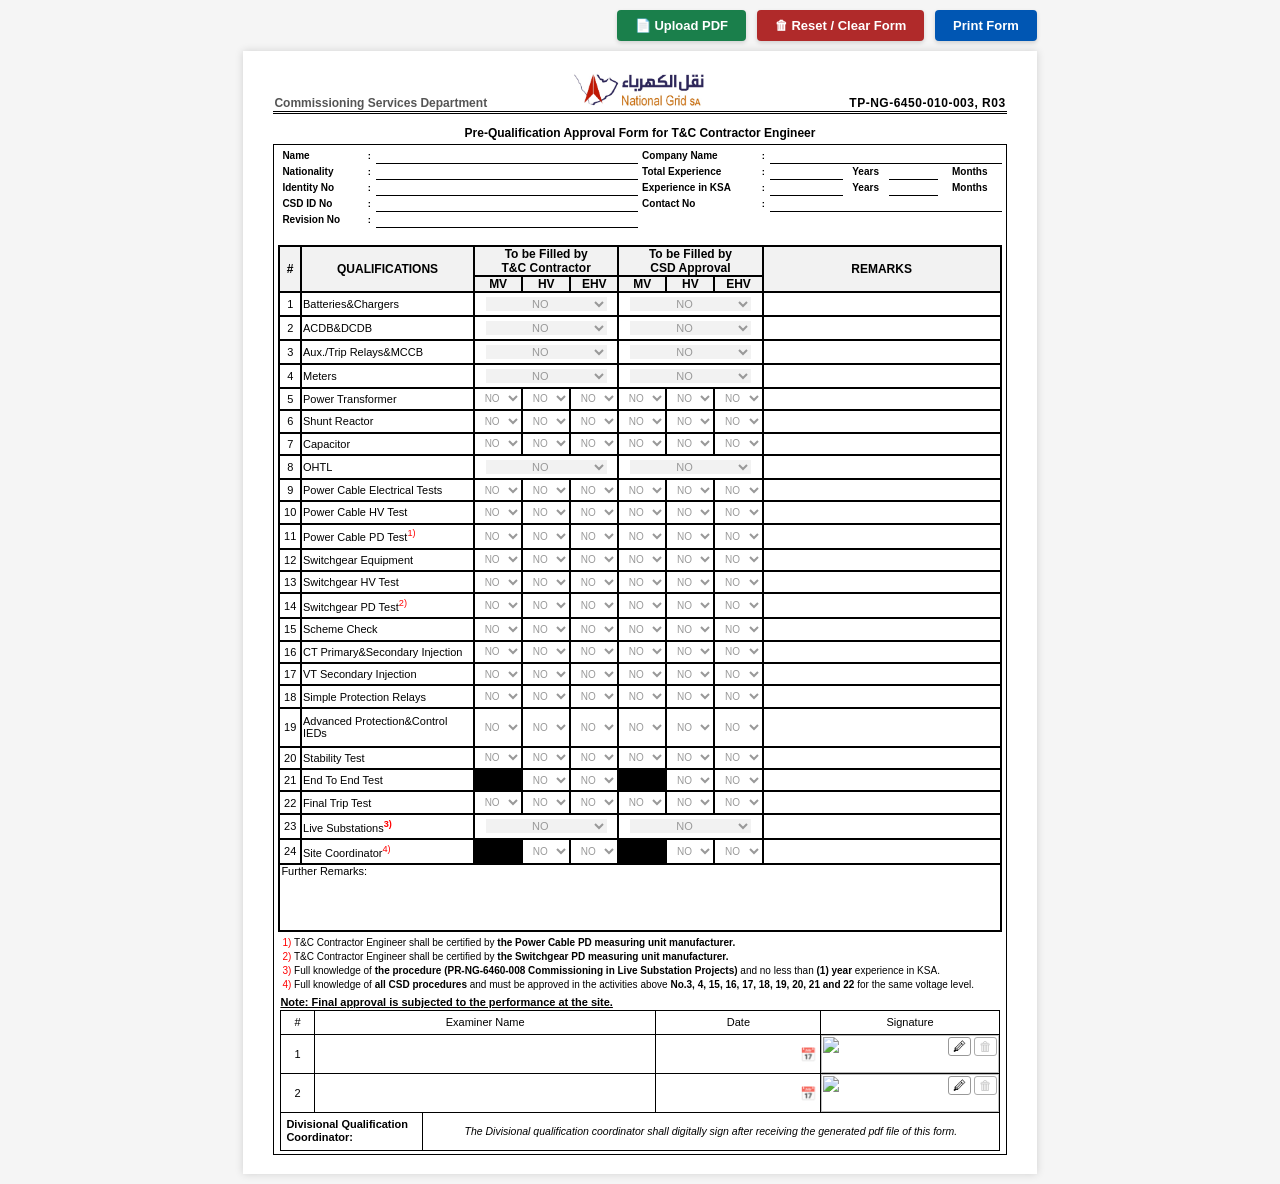
==== index.html @ 87b9c8a1 "Add files via upload" ====
<!DOCTYPE html>
<html lang="en">

<head>
    <meta charset="utf-8">
    <meta content="width=device-width, initial-scale=1.0, maximum-scale=5.0, user-scalable=yes" name="viewport">
    <title>Pre-Qualification Approval Form</title>
    <style>
        * {
            box-sizing: border-box;
            margin: 0;
            padding: 0;
        }

        @page {
            size: A4 portrait;
            margin: 0;
        }

        body {
            font-family: Arial, sans-serif;
            font-size: 10px;
            color: #000;
            background-color: #f5f5f5;
        }

        .page-container {
            width: 210mm;
            height: 297mm;
            padding: 5mm 8mm;
            margin: 10px auto;
            background: #fff;
            box-shadow: 0 0 8px rgba(0, 0, 0, 0.15);
            display: flex;
            flex-direction: column;
            overflow: hidden;
        }

        .top-header-table {
            width: 100%;
            border-collapse: collapse;
            border: 1px solid #000;
            margin-bottom: 3px;
            flex-shrink: 0;
        }

        .top-header-table td {
            border: 1px solid #000;
            padding: 2px 3px;
            vertical-align: middle;
        }

        .page-border-wrapper {
            width: 100%;
            flex: 1 1 0;
            border: 1px solid #000;
            padding: 3px 4px;
            display: flex;
            flex-direction: column;
            gap: 3px;
            overflow: hidden;
        }

        .action-bar {
            max-width: 210mm;
            margin: 10px auto 0 auto;
            text-align: right;
        }

        .print-btn {
            background-color: #0056b3;
            color: #fff;
            border: none;
            padding: 8px 18px;
            font-size: 13px;
            font-weight: bold;
            border-radius: 4px;
            cursor: pointer;
            box-shadow: 0 2px 4px rgba(0, 0, 0, 0.15);
        }

        .print-btn:hover {
            background-color: #004085;
        }

        .print-btn:disabled {
            background-color: #7a94ab;
            cursor: not-allowed;
        }

        .logo-box {
            width: 25%;
            text-align: center;
            font-weight: bold;
            font-size: 11px;
            color: #555;
        }

        .title-box {
            width: 50%;
            text-align: center;
            font-size: 13px;
            font-weight: bold;
            text-transform: uppercase;
            letter-spacing: 0.5px;
        }

        .control-box {
            width: 25%;
            font-size: 8px;
            padding: 0 !important;
        }

        .control-box table {
            width: 100%;
            border-collapse: collapse;
        }

        .control-box td {
            border: none;
            border-bottom: 1px solid #000;
            padding: 2px 4px;
        }

        .control-box tr:last-child td {
            border-bottom: none;
        }

        .doc-info {
            width: 100%;
            border-collapse: collapse;
            flex-shrink: 0;
        }

        .doc-info td {
            border: 1px solid #000;
            padding: 1px 4px;
            height: 16px;
            font-size: 9.5px;
        }

        .bg-gray {
            background-color: #f2f2f2;
            font-weight: bold;
        }

        .qual-table {
            width: 100%;
            border-collapse: collapse;
            flex: 1 1 auto;
            table-layout: fixed;
        }

        .qual-table th,
        .qual-table td {
            border: 1px solid #000;
            padding: 0px 1px;
            text-align: center;
            vertical-align: middle;
            font-size: 11px;
        }

        .qual-table th {
            background-color: #f2f2f2;
            font-weight: bold;
            font-size: 8.5px;
        }

        .text-left {
            text-align: left !important;
        }

        .remarks-section {
            font-size: 8.5px;
            line-height: 1.2;
            margin-top: 0;
            padding: 0 2px;
            flex-shrink: 0;
        }

        .remarks-title {
            margin-bottom: 1px;
        }

        .remarks-section ol {
            padding-left: 14px;
        }

        .footer-table {
            width: 100%;
            border-collapse: collapse;
        }

        .footer-table td {
            border: 1px solid #000;
            padding: 3px;
            height: 22px;
            text-align: center;
        }

        /* Form controls */
        .cell-select,
        .cell-input,
        .cell-textarea {
            width: 100%;
            border: none;
            outline: none;
            margin: 0;
            padding: 0 2px;
            font-size: 11px;
            font-family: Arial, Helvetica, sans-serif;
            background: transparent;
            box-sizing: border-box;
            display: block;
        }

        .cell-select {
            cursor: pointer;
            text-align: center;
        }

        .cell-textarea {
            resize: none;
            overflow: auto;
        }

        /* Auto-resizing fields (Engineer Name / Company Name): grow to fit
           2+ lines of content instead of clipping or scrolling */
        .auto-resize-field {
            resize: none;
            overflow: hidden;
            white-space: pre-wrap;
            word-wrap: break-word;
            line-height: 1.3;
            min-height: 14px;
            vertical-align: middle;
        }

        .no-print {}

        /* Upload mode styles */
        .upload-mode-locked {
            pointer-events: none !important;
            cursor: not-allowed !important;
            user-select: none !important;
            opacity: 0.8;
        }

        .qual-blank-highlight {
            background-color: #ffe0e0 !important;
            border: 1px solid #e00 !important;
            outline: 2px solid #e00 !important;
        }

        .remarks-blank-highlight {
            background-color: #fff6db !important;
            border: 1px solid #d6a000 !important;
            outline: 1px solid #d6a000 !important;
        }

        .flattened-cell-value {
            display: block;
            width: 100%;
            text-align: center;
            font-size: 11px;
            font-family: Arial, Helvetica, sans-serif;
            user-select: none;
        }

        /* Upload button styling */
        .upload-btn {
            background-color: #1a7f4b;
            color: #fff;
            border: none;
            padding: 8px 18px;
            font-size: 13px;
            font-weight: bold;
            border-radius: 4px;
            cursor: pointer;
            box-shadow: 0 2px 4px rgba(0, 0, 0, 0.15);
            margin-right: 8px;
        }

        .upload-btn:hover {
            background-color: #155f39;
        }

        /* Reset button styling */
        .reset-btn {
            background-color: #b02a2a;
            color: #fff;
            border: none;
            padding: 8px 18px;
            font-size: 13px;
            font-weight: bold;
            border-radius: 4px;
            cursor: pointer;
            box-shadow: 0 2px 4px rgba(0, 0, 0, 0.15);
            margin-right: 8px;
        }

        .reset-btn:hover {
            background-color: #8a2020;
        }

        /* Modal overlay */
        #upload-modal {
            display: none;
            position: fixed;
            top: 0;
            left: 0;
            right: 0;
            bottom: 0;
            background: rgba(0, 0, 0, 0.5);
            z-index: 9999;
            align-items: center;
            justify-content: center;
        }

        #upload-modal.active {
            display: flex;
        }

        #upload-modal-box {
            background: #fff;
            border-radius: 8px;
            padding: 28px 32px;
            min-width: 340px;
            max-width: 480px;
            box-shadow: 0 4px 24px rgba(0, 0, 0, 0.22);
            font-family: Arial, sans-serif;
        }

        #upload-modal-box h3 {
            margin: 0 0 14px 0;
            font-size: 16px;
            color: #222;
        }

        #upload-modal-box p {
            font-size: 13px;
            color: #555;
            margin: 0 0 18px 0;
        }

        #upload-modal-box .modal-btns {
            display: flex;
            gap: 10px;
            justify-content: flex-end;
            margin-top: 10px;
        }

        #upload-modal-box .modal-btn-cancel {
            background: #e0e0e0;
            color: #333;
            border: none;
            padding: 7px 18px;
            border-radius: 4px;
            cursor: pointer;
            font-size: 13px;
        }

        #upload-modal-box .modal-btn-ok {
            background: #1a7f4b;
            color: #fff;
            border: none;
            padding: 7px 18px;
            border-radius: 4px;
            cursor: pointer;
            font-size: 13px;
            font-weight: bold;
        }

        #upload-modal-box .modal-msg {
            color: #c00;
            font-size: 12px;
            margin-top: 8px;
            display: none;
        }

        @media print {
            .no-print {
                display: none !important;
            }

            body {
                background-color: #fff;
                -webkit-print-color-adjust: exact;
                print-color-adjust: exact;
            }

            .action-bar {
                display: none;
            }

            .page-container {
                margin: 0;
                box-shadow: none;
                width: 210mm;
                height: 297mm;
                padding: 5mm 8mm;
                transform: none !important;
            }

            .page-scale-wrapper {
                width: auto !important;
                height: auto !important;
                overflow: visible !important;
                margin: 0 !important;
            }

            select,
            input,
            textarea {
                -webkit-appearance: none;
                border: none;
                background: transparent;
            }

            /* Flatten: remove highlight on print */
            .qual-blank-highlight {
                background-color: transparent !important;
                border: none !important;
                outline: none !important;
            }

            .remarks-blank-highlight {
                background-color: transparent !important;
                border: none !important;
                outline: none !important;
            }
        }
    </style>
    <style>
        /* Date picker styling */
        .date-cell {
            position: relative;
            display: flex;
            align-items: center;
            gap: 2px;
        }

        .date-display {
            flex: 1;
            border: none;
            outline: none;
            font-size: 11px;
            font-family: Arial, Helvetica, sans-serif;
            text-align: center;
            cursor: default;
            background: transparent;
        }

        .date-cal-btn {
            background: none;
            border: none;
            cursor: pointer;
            font-size: 13px;
            padding: 0 2px;
            line-height: 1;
            color: #333;
        }

        .date-cal-btn:hover {
            color: #0056b3;
        }

        .date-hidden-picker {
            position: absolute;
            top: 0;
            left: 0;
            width: 0;
            height: 0;
            opacity: 0;
            pointer-events: none;
        }

        /* iOS/Safari fallback state: when showPicker() isn't supported, the
           hidden picker is temporarily made interactive/visible-ish so the
           native iOS date wheel can be triggered by a direct tap/focus. */
        .date-hidden-picker.ios-fallback-active {
            width: 100%;
            height: 100%;
            opacity: 0.01;
            pointer-events: auto;
        }

        @media print {
            .date-cal-btn {
                display: none !important;
            }
        }
    </style>
    <style>
        /* ====== Mobile / small-screen adaptation ====== */
        .page-scale-wrapper {
            width: 100%;
            overflow: hidden;
        }

        @media (max-width: 820px) {
            body {
                background-color: #e9e9e9;
            }

            .action-bar {
                display: flex;
                flex-direction: column;
                align-items: center;
                gap: 8px;
                max-width: 100%;
                margin: 0 auto;
                padding: 10px;
                text-align: center;
                position: sticky;
                top: 0;
                background: #f5f5f5;
                z-index: 500;
                box-shadow: 0 2px 6px rgba(0, 0, 0, 0.1);
            }

            .action-bar button {
                width: 100%;
                max-width: 320px;
                margin-right: 0 !important;
                padding: 12px 16px;
                font-size: 15px;
                min-height: 44px;
            }

            .page-scale-wrapper {
                margin: 8px auto 20px auto;
            }

            .page-container {
                margin: 0;
                transform-origin: top left;
                box-shadow: 0 0 10px rgba(0, 0, 0, 0.25);
            }

            #upload-modal-box {
                min-width: 0;
                width: 92vw;
                max-width: 420px;
                padding: 20px 18px;
                max-height: 85vh;
                overflow-y: auto;
            }

            #upload-modal-box .modal-btns button {
                padding: 10px 16px;
                font-size: 14px;
                min-height: 42px;
            }

            #pdf-file-input {
                width: 100%;
            }
        }

        @media (max-width: 480px) {
            .action-bar button {
                font-size: 14px;
                padding: 11px 14px;
            }
        }
    </style>
</head>

<body>
    <div id="upload-modal">
        <div id="upload-modal-box">
            <h3>Upload Pre-Qualification Form</h3>
            <p>Please select the <strong>prequalform.pdf</strong> file to upload. Only the first page will be processed.</p><input accept="application/pdf" id="pdf-file-input" style="font-size:13px;margin-bottom:4px;" type="file">
            <div class="modal-msg" id="upload-modal-msg"><br></div>
            <div class="modal-btns"><button class="modal-btn-cancel" onclick="closeUploadModal()">Cancel</button> <button class="modal-btn-ok" onclick="processUploadedPDF()">Upload</button></div>
        </div>
    </div>
    
    <div class="action-bar"><button class="upload-btn no-print" onclick="openUploadModal()">📄 Upload PDF</button> <button class="reset-btn no-print" onclick="resetFormClick()" type="button">🗑 Reset / Clear Form</button> <button class="print-btn no-print" id="print-form-btn" onclick="validateAndPrint()">Print Form</button></div>
    
    <div class="page-scale-wrapper">
    <div class="page-container">
        <table class="top-header-table" style="border-collapse: collapse; border: rgb(0, 0, 0); width: 100%; padding: 1px;">
            <tbody>
                <tr>
                    <td class="logo-box" style="width: 37.4652%; text-align: left; vertical-align: bottom; border: rgb(0, 0, 0); padding: 1px;"><span style="font-size: 12px;">Commissioning Services Department</span></td>
                    <td class="title-box" style="width: 25.0696%; border: rgb(0, 0, 0); padding: 1px;"><img src="nglogo.jpg" style="width: 133px;"></td>
                    <td class="title-box" style="width: 37.4652%; text-align: right; vertical-align: bottom; border: rgb(0, 0, 0); padding: 1px;"><span style="font-size: 12px;">TP-NG-6450-010-003, R03</span></td>
                </tr>
                <tr>
                    <td colspan="3" style="width: 99.8607%; text-align: center; background-color: rgb(255, 255, 255); border-width: medium; border-style: double none none; border-color: rgb(0, 0, 0); padding: 1px;"><br><span style="font-size: 12px;"><strong>Pre-Qualification Approval Form for T&amp;C Contractor Engineer</strong></span></td>
                </tr>
            </tbody>
        </table>
        <div class="page-border-wrapper">
            <table class="doc-info" style="border-collapse: collapse; border: rgb(0, 0, 0); width: 100%; font-family: Arial, Helvetica, sans-serif;">
                <tbody>
                    <tr>
                        <td class="bg-gray" style="width: 11.5656%; background-color: rgb(255, 255, 255); border: rgb(0, 0, 0);"><span style="font-size: 10px;">Name</span></td>
                        <td style="width: 1.9337%; padding: 1px; text-align: center; border: rgb(0, 0, 0);"><strong>:</strong></td>
                        <td style="width: 36.0497%; border-width: medium medium 1px; border-style: none none solid; border-color: rgb(0, 0, 0); padding: 0px; vertical-align: middle;"><textarea class="cell-input auto-resize-field" rows="1"></textarea></td>
                        <td class="bg-gray" style="width: 16.3611%; background-color: rgb(255, 255, 255); border: rgb(0, 0, 0);"><span style="font-size: 10px;">Company Name</span></td>
                        <td style="width: 1.8336%; padding: 1px; text-align: center; border: rgb(0, 0, 0);"><strong>:</strong></td>
                        <td colspan="4" style="width: 31.8758%; border-width: medium medium 1px; border-style: none none solid; border-color: rgb(0, 0, 0); padding:0; vertical-align: middle;"><textarea class="cell-input auto-resize-field" rows="1"></textarea></td>
                    </tr>
                    <tr>
                        <td class="bg-gray" style="width: 11.5656%; background-color: rgb(255, 255, 255); border: rgb(0, 0, 0);"><span style="font-size: 10px;">Nationality</span></td>
                        <td style="width: 1.9337%; padding: 1px; text-align: center; border: rgb(0, 0, 0);"><strong>:</strong></td>
                        <td style="width: 36.0497%; border-width: medium medium 1px; border-style: none none solid; border-color: rgb(0, 0, 0); padding: 0px;"><input class="cell-input" type="text"></td>
                        <td class="bg-gray" style="width: 16.3611%; background-color: rgb(255, 255, 255); border: rgb(0, 0, 0);"><span style="font-size: 10px;">Total Experience</span></td>
                        <td style="width: 1.8336%; padding: 1px; text-align: center; border: rgb(0, 0, 0);"><strong>:</strong></td>
                        <td style="width: 9.9789%; border-width: medium medium 1px; border-style: none none solid; border-color: rgb(0, 0, 0); padding:0; text-align:center;"><input class="cell-input" style="text-align:center;" type="text"></td>
                        <td style="width: 6.3623%; background-color: rgb(255, 255, 255); text-align: center; border: rgb(0, 0, 0);"><strong><span style="font-size: 10px;">Years</span></strong></td>
                        <td class="bg-gray" style="width: 6.7774%; background-color: rgb(255, 255, 255); border-width: medium medium 1px; border-style: none none solid; border-color: rgb(0, 0, 0); padding: 0px; text-align: center;"><input class="cell-input" style="text-align:center;" type="text"></td>
                        <td class="bg-gray" style="width: 8.7744%; background-color: rgb(255, 255, 255); text-align: center; border: rgb(0, 0, 0);"><span style="font-size: 10px;">Months</span></td>
                    </tr>
                    <tr>
                        <td class="bg-gray" style="width: 11.5656%; background-color: rgb(255, 255, 255); border: rgb(0, 0, 0);"><span style="font-size: 10px;">Identity No<br></span></td>
                        <td style="width: 1.9337%; padding: 1px; text-align: center; border: rgb(0, 0, 0);"><strong>:</strong></td>
                        <td style="width: 36.0497%; border-width: medium medium 1px; border-style: none none solid; border-color: rgb(0, 0, 0); padding: 0px;"><input class="cell-input" type="text"></td>
                        <td style="width: 16.3611%; background-color: rgb(255, 255, 255); border: rgb(0, 0, 0);"><strong><span style="font-size: 10px;">Experience in KSA</span></strong></td>
                        <td style="width: 1.8336%; text-align: center; border: rgb(0, 0, 0);"><strong>:</strong></td>
                        <td style="width: 9.9789%; background-color: rgb(255, 255, 255); border-width: medium medium 1px; border-style: none none solid; border-color: rgb(0, 0, 0); padding:0; text-align:center;"><input class="cell-input" style="text-align:center;" type="text"></td>
                        <td style="width: 6.3623%; background-color: rgb(255, 255, 255); text-align: center; border: rgb(0, 0, 0);"><strong><span style="font-size: 10px;">Years</span></strong><br></td>
                        <td style="width: 6.7774%; background-color: rgb(255, 255, 255); border-width: medium medium 1px; border-style: none none solid; border-color: rgb(0, 0, 0); padding: 0px; text-align: center;"><input class="cell-input" style="text-align:center;" type="text"></td>
                        <td style="width: 8.7744%; background-color: rgb(255, 255, 255); text-align: center; border: rgb(0, 0, 0);"><strong><span style="font-size: 10px;">Months</span></strong><br></td>
                    </tr>
                    <tr>
                        <td class="bg-gray" style="width: 11.5656%; background-color: rgb(255, 255, 255); border: rgb(0, 0, 0);"><span style="font-size: 10px;">CSD ID No</span></td>
                        <td style="text-align: center; width: 1.9337%; border: rgb(0, 0, 0);"><strong>:</strong></td>
                        <td style="text-align: right; width: 36.0497%; border-width: medium medium 1px; border-style: none none solid; border-color: rgb(0, 0, 0);"><br></td>
                        <td style="text-align: left; padding-right: 15px; background-color: rgb(255, 255, 255); width: 16.3611%; border: rgb(0, 0, 0);"><strong><span style="font-size: 10px;">Contact No</span></strong></td>
                        <td style="text-align: center; padding: 1px; width: 1.8336%; border: rgb(0, 0, 0);"><strong>:</strong></td>
                        <td colspan="4" style="text-align: left; width: 31.8758%; background-color: rgb(255, 255, 255); border-width: medium medium 1px; border-style: none none solid; border-color: rgb(0, 0, 0); padding:0;"><input class="cell-input" type="text"></td>
                    </tr>
                    <tr>
                        <td class="bg-gray" style="width: 11.5656%; background-color: rgb(255, 255, 255); border: rgb(0, 0, 0);"><span style="font-size: 10px;">Revision No</span></td>
                        <td style="width: 1.9337%; padding: 1px; text-align: center; border: rgb(0, 0, 0);"><strong>:</strong></td>
                        <td style="width: 36.0497%; border-width: medium medium 1px; border-style: none none solid; border-color: rgb(0, 0, 0);"><br></td>
                        <td colspan="6" style="width: 50.1145%; background-color: rgb(255, 255, 255); border: rgb(0, 0, 0);"><br></td>
                    </tr>
                </tbody>
            </table>
            <p><br></p>
            <div style="flex:1 1 0;overflow:hidden;display:flex;flex-direction:column;min-height:0;">
                <table class="qual-table" style="font-family: Arial, Helvetica, sans-serif; border-collapse: collapse; border: 2px solid rgb(0, 0, 0); width: 100%;">
                    <thead>
                        <tr>
                            <th rowspan="2" style="width: 3%; border: 2px solid rgb(0, 0, 0);"><span style="font-size: 12px;">#</span></th>
                            <th rowspan="2" style="width:24%; border: 2px solid rgb(0, 0, 0);"><span style="font-size: 12px;">QUALIFICATIONS</span></th>
                            <th colspan="3" style="width:20%; border: 2px solid rgb(0, 0, 0);"><span style="font-size: 12px;">To be Filled by<br>T&amp;C Contractor</span></th>
                            <th colspan="3" style="width:20%; border: 2px solid rgb(0, 0, 0);"><span style="font-size: 12px;">To be Filled by<br>CSD Approval</span></th>
                            <th rowspan="2" style="width:33%; border: 2px solid rgb(0, 0, 0);"><span style="font-size: 12px;">REMARKS</span></th>
                        </tr>
                        <tr>
                            <th style="width: 7.203%; border: 2px solid rgb(0, 0, 0);"><span style="font-size: 12px;">MV</span></th>
                            <th style="width: 7.2343%; border: 2px solid rgb(0, 0, 0);"><span style="font-size: 12px;">HV</span></th>
                            <th style="width: 7.0821%; border: 2px solid rgb(0, 0, 0);"><span style="font-size: 12px;">EHV</span></th>
                            <th style="width: 7.5301%; border: 2px solid rgb(0, 0, 0);"><span style="font-size: 12px;">MV</span></th>
                            <th style="width: 7.6537%; border: 2px solid rgb(0, 0, 0);"><span style="font-size: 12px;">HV</span></th>
                            <th style="width: 7.3999%; border: 2px solid rgb(0, 0, 0);"><span style="font-size: 12px;">EHV</span></th>
                        </tr>
                    </thead>
                    <tbody>
                        <tr>
                            <td style="border: 2px solid rgb(0, 0, 0);"><span style="font-size: 11px;">1</span></td>
                            <td class="text-left" style="border: 2px solid rgb(0, 0, 0); width: 24.7352%;"><span style="font-size: 11px;">Batteries&amp;Chargers</span></td>
                            <td colspan="3" style="width: 21.4685%; border: 2px solid rgb(0, 0, 0); padding:0; text-align:center;"><select style="width:85%;border:none;outline:none;margin:0 auto;display:block;font-size:11px;font-family:Arial,Helvetica,sans-serif;cursor:pointer;text-align:center;">&nbsp;<option value="NO">NO</option><option value="YES">YES</option><option value="*YES">*YES</option>&nbsp; &nbsp;&nbsp;&nbsp;</select></td>
                            <td colspan="3" style="width: 22.5129%; border: 2px solid rgb(0, 0, 0); padding:0; text-align:center;"><select style="width:85%;border:none;outline:none;margin:0 auto;display:block;font-size:11px;font-family:Arial,Helvetica,sans-serif;cursor:pointer;text-align:center;">&nbsp;<option value="NO">NO</option><option value="YES">YES</option><option value="*YES">*YES</option>&nbsp; &nbsp;&nbsp;&nbsp;</select></td>
                            <td style="border: 2px solid rgb(0, 0, 0); width: 27.9665%; padding:0;"><input class="cell-input" style="height:100%;" type="text"></td>
                        </tr>
                        <tr>
                            <td style="border: 2px solid rgb(0, 0, 0);"><span style="font-size: 11px;">2</span></td>
                            <td class="text-left" style="border: 2px solid rgb(0, 0, 0); width: 24.7352%;"><span style="font-size: 11px;">ACDB&amp;DCDB</span></td>
                            <td colspan="3" style="width: 21.4685%; border: 2px solid rgb(0, 0, 0); padding:0; text-align:center;"><select style="width:85%;border:none;outline:none;margin:0 auto;display:block;font-size:11px;font-family:Arial,Helvetica,sans-serif;cursor:pointer;text-align:center;">&nbsp;<option value="NO">NO</option><option value="YES">YES</option><option value="*YES">*YES</option>&nbsp; &nbsp;&nbsp;&nbsp;</select></td>
                            <td colspan="3" style="width: 22.5129%; border: 2px solid rgb(0, 0, 0); padding:0; text-align:center;"><select style="width:85%;border:none;outline:none;margin:0 auto;display:block;font-size:11px;font-family:Arial,Helvetica,sans-serif;cursor:pointer;text-align:center;">&nbsp;<option value="NO">NO</option><option value="YES">YES</option><option value="*YES">*YES</option>&nbsp; &nbsp;&nbsp;&nbsp;</select></td>
                            <td style="border: 2px solid rgb(0, 0, 0); width: 27.9665%; padding:0;"><input class="cell-input" style="height:100%;" type="text"></td>
                        </tr>
                        <tr>
                            <td style="border: 2px solid rgb(0, 0, 0);"><span style="font-size: 11px;">3</span></td>
                            <td class="text-left" style="border: 2px solid rgb(0, 0, 0); width: 24.7352%;"><span style="font-size: 11px;">Aux./Trip Relays&amp;MCCB</span></td>
                            <td colspan="3" style="width: 21.4685%; border: 2px solid rgb(0, 0, 0); padding:0; text-align:center;"><select style="width:85%;border:none;outline:none;margin:0 auto;display:block;font-size:11px;font-family:Arial,Helvetica,sans-serif;cursor:pointer;text-align:center;">&nbsp;<option value="NO">NO</option><option value="YES">YES</option><option value="*YES">*YES</option>&nbsp; &nbsp;&nbsp;&nbsp;</select></td>
                            <td colspan="3" style="width: 22.5129%; border: 2px solid rgb(0, 0, 0); padding:0; text-align:center;"><select style="width:85%;border:none;outline:none;margin:0 auto;display:block;font-size:11px;font-family:Arial,Helvetica,sans-serif;cursor:pointer;text-align:center;">&nbsp;<option value="NO">NO</option><option value="YES">YES</option><option value="*YES">*YES</option>&nbsp; &nbsp;&nbsp;&nbsp;</select></td>
                            <td style="border: 2px solid rgb(0, 0, 0); width: 27.9665%; padding:0;"><input class="cell-input" style="height:100%;" type="text"></td>
                        </tr>
                        <tr>
                            <td style="border: 2px solid rgb(0, 0, 0);"><span style="font-size: 11px;">4</span></td>
                            <td class="text-left" style="border: 2px solid rgb(0, 0, 0); width: 24.7352%;"><span style="font-size: 11px;">Meters</span></td>
                            <td colspan="3" style="width: 21.4685%; border: 2px solid rgb(0, 0, 0); padding:0; text-align:center;"><select style="width:85%;border:none;outline:none;margin:0 auto;display:block;font-size:11px;font-family:Arial,Helvetica,sans-serif;cursor:pointer;text-align:center;">&nbsp;<option value="NO">NO</option><option value="YES">YES</option><option value="*YES">*YES</option>&nbsp; &nbsp;&nbsp;&nbsp;</select></td>
                            <td colspan="3" style="width: 22.5129%; border: 2px solid rgb(0, 0, 0); padding:0; text-align:center;"><select style="width:85%;border:none;outline:none;margin:0 auto;display:block;font-size:11px;font-family:Arial,Helvetica,sans-serif;cursor:pointer;text-align:center;">&nbsp;<option value="NO">NO</option><option value="YES">YES</option><option value="*YES">*YES</option>&nbsp; &nbsp;&nbsp;&nbsp;</select></td>
                            <td style="border: 2px solid rgb(0, 0, 0); width: 27.9665%; padding:0;"><input class="cell-input" style="height:100%;" type="text"></td>
                        </tr>
                        <tr>
                            <td style="border: 2px solid rgb(0, 0, 0);"><span style="font-size: 11px;">5</span></td>
                            <td class="text-left" style="border: 2px solid rgb(0, 0, 0); width: 24.7352%;"><span style="font-size: 11px;">Power Transformer</span></td>
                            <td style="border: 2px solid rgb(0, 0, 0); width: 7.203%; padding:0;"><select class="cell-select" style="width:100%;font-size:10px;padding:0 1px;">&nbsp;<option value="NO">NO</option><option value="YES">YES</option><option value="*YES">*YES</option>&nbsp; &nbsp;&nbsp;&nbsp;</select></td>
                            <td style="width: 7.2343%; border: 2px solid rgb(0, 0, 0); padding:0;"><select class="cell-select" style="width:100%;font-size:10px;padding:0 1px;">&nbsp;<option value="NO">NO</option><option value="YES">YES</option><option value="*YES">*YES</option>&nbsp; &nbsp;&nbsp;&nbsp;</select></td>
                            <td style="width: 7.0821%; border: 2px solid rgb(0, 0, 0); padding:0;"><select class="cell-select" style="width:100%;font-size:10px;padding:0 1px;">&nbsp;<option value="NO">NO</option><option value="YES">YES</option><option value="*YES">*YES</option>&nbsp; &nbsp;&nbsp;&nbsp;</select></td>
                            <td style="width: 7.5301%; border: 2px solid rgb(0, 0, 0); padding:0;"><select class="cell-select" style="width:100%;font-size:10px;padding:0 1px;">&nbsp;<option value="NO">NO</option><option value="YES">YES</option><option value="*YES">*YES</option>&nbsp; &nbsp;&nbsp;&nbsp;</select></td>
                            <td style="width: 7.6537%; border: 2px solid rgb(0, 0, 0); padding:0;"><select class="cell-select" style="width:100%;font-size:10px;padding:0 1px;">&nbsp;<option value="NO">NO</option><option value="YES">YES</option><option value="*YES">*YES</option>&nbsp; &nbsp;&nbsp;&nbsp;</select></td>
                            <td style="border: 2px solid rgb(0, 0, 0); width: 7.3999%; padding:0;"><select class="cell-select" style="width:100%;font-size:10px;padding:0 1px;">&nbsp;<option value="NO">NO</option><option value="YES">YES</option><option value="*YES">*YES</option>&nbsp; &nbsp;&nbsp;&nbsp;</select></td>
                            <td style="border: 2px solid rgb(0, 0, 0); width: 27.9665%; padding:0;"><input class="cell-input" style="height:100%;" type="text"></td>
                        </tr>
                        <tr>
                            <td style="border: 2px solid rgb(0, 0, 0);"><span style="font-size: 11px;">6</span></td>
                            <td class="text-left" style="border: 2px solid rgb(0, 0, 0); width: 24.7352%;"><span style="font-size: 11px;">Shunt Reactor</span></td>
                            <td style="border: 2px solid rgb(0, 0, 0); width: 7.203%; padding:0;"><select class="cell-select" style="width:100%;font-size:10px;padding:0 1px;">&nbsp;<option value="NO">NO</option><option value="YES">YES</option><option value="*YES">*YES</option>&nbsp; &nbsp;&nbsp;&nbsp;</select></td>
                            <td style="width: 7.2343%; border: 2px solid rgb(0, 0, 0); padding:0;"><select class="cell-select" style="width:100%;font-size:10px;padding:0 1px;">&nbsp;<option value="NO">NO</option><option value="YES">YES</option><option value="*YES">*YES</option>&nbsp; &nbsp;&nbsp;&nbsp;</select></td>
                            <td style="width: 7.0821%; border: 2px solid rgb(0, 0, 0); padding:0;"><select class="cell-select" style="width:100%;font-size:10px;padding:0 1px;">&nbsp;<option value="NO">NO</option><option value="YES">YES</option><option value="*YES">*YES</option>&nbsp; &nbsp;&nbsp;&nbsp;</select></td>
                            <td style="width: 7.5301%; border: 2px solid rgb(0, 0, 0); padding:0;"><select class="cell-select" style="width:100%;font-size:10px;padding:0 1px;">&nbsp;<option value="NO">NO</option><option value="YES">YES</option><option value="*YES">*YES</option>&nbsp; &nbsp;&nbsp;&nbsp;</select></td>
                            <td style="width: 7.6537%; border: 2px solid rgb(0, 0, 0); padding:0;"><select class="cell-select" style="width:100%;font-size:10px;padding:0 1px;">&nbsp;<option value="NO">NO</option><option value="YES">YES</option><option value="*YES">*YES</option>&nbsp; &nbsp;&nbsp;&nbsp;</select></td>
                            <td style="border: 2px solid rgb(0, 0, 0); width: 7.3999%; padding:0;"><select class="cell-select" style="width:100%;font-size:10px;padding:0 1px;">&nbsp;<option value="NO">NO</option><option value="YES">YES</option><option value="*YES">*YES</option>&nbsp; &nbsp;&nbsp;&nbsp;</select></td>
                            <td style="border: 2px solid rgb(0, 0, 0); width: 27.9665%; padding:0;"><input class="cell-input" style="height:100%;" type="text"></td>
                        </tr>
                        <tr>
                            <td style="border: 2px solid rgb(0, 0, 0);"><span style="font-size: 11px;">7</span></td>
                            <td class="text-left" style="border: 2px solid rgb(0, 0, 0); width: 24.7352%;"><span style="font-size: 11px;">Capacitor</span></td>
                            <td style="border: 2px solid rgb(0, 0, 0); width: 7.203%; padding:0;"><select class="cell-select" style="width:100%;font-size:10px;padding:0 1px;">&nbsp;<option value="NO">NO</option><option value="YES">YES</option><option value="*YES">*YES</option>&nbsp; &nbsp;&nbsp;&nbsp;</select></td>
                            <td style="width: 7.2343%; border: 2px solid rgb(0, 0, 0); padding:0;"><select class="cell-select" style="width:100%;font-size:10px;padding:0 1px;">&nbsp;<option value="NO">NO</option><option value="YES">YES</option><option value="*YES">*YES</option>&nbsp; &nbsp;&nbsp;&nbsp;</select></td>
                            <td style="width: 7.0821%; border: 2px solid rgb(0, 0, 0); padding:0;"><select class="cell-select" style="width:100%;font-size:10px;padding:0 1px;">&nbsp;<option value="NO">NO</option><option value="YES">YES</option><option value="*YES">*YES</option>&nbsp; &nbsp;&nbsp;&nbsp;</select></td>
                            <td style="width: 7.5301%; border: 2px solid rgb(0, 0, 0); padding:0;"><select class="cell-select" style="width:100%;font-size:10px;padding:0 1px;">&nbsp;<option value="NO">NO</option><option value="YES">YES</option><option value="*YES">*YES</option>&nbsp; &nbsp;&nbsp;&nbsp;</select></td>
                            <td style="width: 7.6537%; border: 2px solid rgb(0, 0, 0); padding:0;"><select class="cell-select" style="width:100%;font-size:10px;padding:0 1px;">&nbsp;<option value="NO">NO</option><option value="YES">YES</option><option value="*YES">*YES</option>&nbsp; &nbsp;&nbsp;&nbsp;</select></td>
                            <td style="border: 2px solid rgb(0, 0, 0); width: 7.3999%; padding:0;"><select class="cell-select" style="width:100%;font-size:10px;padding:0 1px;">&nbsp;<option value="NO">NO</option><option value="YES">YES</option><option value="*YES">*YES</option>&nbsp; &nbsp;&nbsp;&nbsp;</select></td>
                            <td style="border: 2px solid rgb(0, 0, 0); width: 27.9665%; padding:0;"><input class="cell-input" style="height:100%;" type="text"></td>
                        </tr>
                        <tr>
                            <td style="border: 2px solid rgb(0, 0, 0);"><span style="font-size: 11px;">8</span></td>
                            <td class="text-left" style="border: 2px solid rgb(0, 0, 0); width: 24.7352%;"><span style="font-size: 11px;">OHTL</span></td>
                            <td colspan="3" style="width: 21.4685%; border: 2px solid rgb(0, 0, 0); padding:0; text-align:center;"><select style="width:85%;border:none;outline:none;margin:0 auto;display:block;font-size:11px;font-family:Arial,Helvetica,sans-serif;cursor:pointer;text-align:center;">&nbsp;<option value="NO">NO</option><option value="YES">YES</option><option value="*YES">*YES</option>&nbsp; &nbsp;&nbsp;&nbsp;</select></td>
                            <td colspan="3" style="width: 22.5129%; border: 2px solid rgb(0, 0, 0); padding:0; text-align:center;"><select style="width:85%;border:none;outline:none;margin:0 auto;display:block;font-size:11px;font-family:Arial,Helvetica,sans-serif;cursor:pointer;text-align:center;">&nbsp;<option value="NO">NO</option><option value="YES">YES</option><option value="*YES">*YES</option>&nbsp; &nbsp;&nbsp;&nbsp;</select></td>
                            <td style="border: 2px solid rgb(0, 0, 0); width: 27.9665%; padding:0;"><input class="cell-input" style="height:100%;" type="text"></td>
                        </tr>
                        <tr>
                            <td style="border: 2px solid rgb(0, 0, 0);"><span style="font-size: 11px;">9</span></td>
                            <td class="text-left" style="border: 2px solid rgb(0, 0, 0); width: 24.7352%;"><span style="font-size: 11px;">Power Cable Electrical Tests</span></td>
                            <td style="border: 2px solid rgb(0, 0, 0); width: 7.203%; padding:0;"><select class="cell-select" style="width:100%;font-size:10px;padding:0 1px;">&nbsp;<option value="NO">NO</option><option value="YES">YES</option><option value="*YES">*YES</option>&nbsp; &nbsp;&nbsp;&nbsp;</select></td>
                            <td style="width: 7.2343%; border: 2px solid rgb(0, 0, 0); padding:0;"><select class="cell-select" style="width:100%;font-size:10px;padding:0 1px;">&nbsp;<option value="NO">NO</option><option value="YES">YES</option><option value="*YES">*YES</option>&nbsp; &nbsp;&nbsp;&nbsp;</select></td>
                            <td style="width: 7.0821%; border: 2px solid rgb(0, 0, 0); padding:0;"><select class="cell-select" style="width:100%;font-size:10px;padding:0 1px;">&nbsp;<option value="NO">NO</option><option value="YES">YES</option><option value="*YES">*YES</option>&nbsp; &nbsp;&nbsp;&nbsp;</select></td>
                            <td style="width: 7.5301%; border: 2px solid rgb(0, 0, 0); padding:0;"><select class="cell-select" style="width:100%;font-size:10px;padding:0 1px;">&nbsp;<option value="NO">NO</option><option value="YES">YES</option><option value="*YES">*YES</option>&nbsp; &nbsp;&nbsp;&nbsp;</select></td>
                            <td style="width: 7.6537%; border: 2px solid rgb(0, 0, 0); padding:0;"><select class="cell-select" style="width:100%;font-size:10px;padding:0 1px;">&nbsp;<option value="NO">NO</option><option value="YES">YES</option><option value="*YES">*YES</option>&nbsp; &nbsp;&nbsp;&nbsp;</select></td>
                            <td style="border: 2px solid rgb(0, 0, 0); width: 7.3999%; padding:0;"><select class="cell-select" style="width:100%;font-size:10px;padding:0 1px;">&nbsp;<option value="NO">NO</option><option value="YES">YES</option><option value="*YES">*YES</option>&nbsp; &nbsp;&nbsp;&nbsp;</select></td>
                            <td style="border: 2px solid rgb(0, 0, 0); width: 27.9665%; padding:0;"><input class="cell-input" style="height:100%;" type="text"></td>
                        </tr>
                        <tr>
                            <td style="border: 2px solid rgb(0, 0, 0);"><span style="font-size: 11px;">10</span></td>
                            <td class="text-left" style="border: 2px solid rgb(0, 0, 0); width: 24.7352%;"><span style="font-size: 11px;">Power Cable HV Test</span></td>
                            <td style="border: 2px solid rgb(0, 0, 0); width: 7.203%; padding:0;"><select class="cell-select" style="width:100%;font-size:10px;padding:0 1px;">&nbsp;<option value="NO">NO</option><option value="YES">YES</option><option value="*YES">*YES</option>&nbsp; &nbsp;&nbsp;&nbsp;</select></td>
                            <td style="width: 7.2343%; border: 2px solid rgb(0, 0, 0); padding:0;"><select class="cell-select" style="width:100%;font-size:10px;padding:0 1px;">&nbsp;<option value="NO">NO</option><option value="YES">YES</option><option value="*YES">*YES</option>&nbsp; &nbsp;&nbsp;&nbsp;</select></td>
                            <td style="width: 7.0821%; border: 2px solid rgb(0, 0, 0); padding:0;"><select class="cell-select" style="width:100%;font-size:10px;padding:0 1px;">&nbsp;<option value="NO">NO</option><option value="YES">YES</option><option value="*YES">*YES</option>&nbsp; &nbsp;&nbsp;&nbsp;</select></td>
                            <td style="width: 7.5301%; border: 2px solid rgb(0, 0, 0); padding:0;"><select class="cell-select" style="width:100%;font-size:10px;padding:0 1px;">&nbsp;<option value="NO">NO</option><option value="YES">YES</option><option value="*YES">*YES</option>&nbsp; &nbsp;&nbsp;&nbsp;</select></td>
                            <td style="width: 7.6537%; border: 2px solid rgb(0, 0, 0); padding:0;"><select class="cell-select" style="width:100%;font-size:10px;padding:0 1px;">&nbsp;<option value="NO">NO</option><option value="YES">YES</option><option value="*YES">*YES</option>&nbsp; &nbsp;&nbsp;&nbsp;</select></td>
                            <td style="border: 2px solid rgb(0, 0, 0); width: 7.3999%; padding:0;"><select class="cell-select" style="width:100%;font-size:10px;padding:0 1px;">&nbsp;<option value="NO">NO</option><option value="YES">YES</option><option value="*YES">*YES</option>&nbsp; &nbsp;&nbsp;&nbsp;</select></td>
                            <td style="border: 2px solid rgb(0, 0, 0); width: 27.9665%; padding:0;"><input class="cell-input" style="height:100%;" type="text"></td>
                        </tr>
                        <tr>
                            <td style="border: 2px solid rgb(0, 0, 0);"><span style="font-size: 11px;">11</span></td>
                            <td class="text-left" style="border: 2px solid rgb(0, 0, 0); width: 24.7352%;"><span style="font-size: 11px;">Power Cable PD Test<sup><span style="color: rgb(255, 0, 0);">1)</span></sup></span></td>
                            <td style="border: 2px solid rgb(0, 0, 0); width: 7.203%; padding:0;"><select class="cell-select" style="width:100%;font-size:10px;padding:0 1px;">&nbsp;<option value="NO">NO</option><option value="YES">YES</option><option value="*YES">*YES</option>&nbsp; &nbsp;&nbsp;&nbsp;</select></td>
                            <td style="width: 7.2343%; border: 2px solid rgb(0, 0, 0); padding:0;"><select class="cell-select" style="width:100%;font-size:10px;padding:0 1px;">&nbsp;<option value="NO">NO</option><option value="YES">YES</option><option value="*YES">*YES</option>&nbsp; &nbsp;&nbsp;&nbsp;</select></td>
                            <td style="width: 7.0821%; border: 2px solid rgb(0, 0, 0); padding:0;"><select class="cell-select" style="width:100%;font-size:10px;padding:0 1px;">&nbsp;<option value="NO">NO</option><option value="YES">YES</option><option value="*YES">*YES</option>&nbsp; &nbsp;&nbsp;&nbsp;</select></td>
                            <td style="width: 7.5301%; border: 2px solid rgb(0, 0, 0); padding:0;"><select class="cell-select" style="width:100%;font-size:10px;padding:0 1px;">&nbsp;<option value="NO">NO</option><option value="YES">YES</option><option value="*YES">*YES</option>&nbsp; &nbsp;&nbsp;&nbsp;</select></td>
                            <td style="width: 7.6537%; border: 2px solid rgb(0, 0, 0); padding:0;"><select class="cell-select" style="width:100%;font-size:10px;padding:0 1px;">&nbsp;<option value="NO">NO</option><option value="YES">YES</option><option value="*YES">*YES</option>&nbsp; &nbsp;&nbsp;&nbsp;</select></td>
                            <td style="border: 2px solid rgb(0, 0, 0); width: 7.3999%; padding:0;"><select class="cell-select" style="width:100%;font-size:10px;padding:0 1px;">&nbsp;<option value="NO">NO</option><option value="YES">YES</option><option value="*YES">*YES</option>&nbsp; &nbsp;&nbsp;&nbsp;</select></td>
                            <td style="border: 2px solid rgb(0, 0, 0); width: 27.9665%; padding:0;"><input class="cell-input" style="height:100%;" type="text"></td>
                        </tr>
                        <tr>
                            <td style="border: 2px solid rgb(0, 0, 0);"><span style="font-size: 11px;">12</span></td>
                            <td class="text-left" style="border: 2px solid rgb(0, 0, 0); width: 24.7352%;"><span style="font-size: 11px;">Switchgear Equipment</span></td>
                            <td style="border: 2px solid rgb(0, 0, 0); width: 7.203%; padding:0;"><select class="cell-select" style="width:100%;font-size:10px;padding:0 1px;">&nbsp;<option value="NO">NO</option><option value="YES">YES</option><option value="*YES">*YES</option>&nbsp; &nbsp;&nbsp;&nbsp;</select></td>
                            <td style="width: 7.2343%; border: 2px solid rgb(0, 0, 0); padding:0;"><select class="cell-select" style="width:100%;font-size:10px;padding:0 1px;">&nbsp;<option value="NO">NO</option><option value="YES">YES</option><option value="*YES">*YES</option>&nbsp; &nbsp;&nbsp;&nbsp;</select></td>
                            <td style="width: 7.0821%; border: 2px solid rgb(0, 0, 0); padding:0;"><select class="cell-select" style="width:100%;font-size:10px;padding:0 1px;">&nbsp;<option value="NO">NO</option><option value="YES">YES</option><option value="*YES">*YES</option>&nbsp; &nbsp;&nbsp;&nbsp;</select></td>
                            <td style="width: 7.5301%; border: 2px solid rgb(0, 0, 0); padding:0;"><select class="cell-select" style="width:100%;font-size:10px;padding:0 1px;">&nbsp;<option value="NO">NO</option><option value="YES">YES</option><option value="*YES">*YES</option>&nbsp; &nbsp;&nbsp;&nbsp;</select></td>
                            <td style="width: 7.6537%; border: 2px solid rgb(0, 0, 0); padding:0;"><select class="cell-select" style="width:100%;font-size:10px;padding:0 1px;">&nbsp;<option value="NO">NO</option><option value="YES">YES</option><option value="*YES">*YES</option>&nbsp; &nbsp;&nbsp;&nbsp;</select></td>
                            <td style="border: 2px solid rgb(0, 0, 0); width: 7.3999%; padding:0;"><select class="cell-select" style="width:100%;font-size:10px;padding:0 1px;">&nbsp;<option value="NO">NO</option><option value="YES">YES</option><option value="*YES">*YES</option>&nbsp; &nbsp;&nbsp;&nbsp;</select></td>
                            <td style="border: 2px solid rgb(0, 0, 0); width: 27.9665%; padding:0;"><input class="cell-input" style="height:100%;" type="text"></td>
                        </tr>
                        <tr>
                            <td style="border: 2px solid rgb(0, 0, 0);"><span style="font-size: 11px;">13</span></td>
                            <td class="text-left" style="border: 2px solid rgb(0, 0, 0); width: 24.7352%;"><span style="font-size: 11px;">Switchgear HV Test</span></td>
                            <td style="border: 2px solid rgb(0, 0, 0); width: 7.203%; padding:0;"><select class="cell-select" style="width:100%;font-size:10px;padding:0 1px;">&nbsp;<option value="NO">NO</option><option value="YES">YES</option><option value="*YES">*YES</option>&nbsp; &nbsp;&nbsp;&nbsp;</select></td>
                            <td style="width: 7.2343%; border: 2px solid rgb(0, 0, 0); padding:0;"><select class="cell-select" style="width:100%;font-size:10px;padding:0 1px;">&nbsp;<option value="NO">NO</option><option value="YES">YES</option><option value="*YES">*YES</option>&nbsp; &nbsp;&nbsp;&nbsp;</select></td>
                            <td style="width: 7.0821%; border: 2px solid rgb(0, 0, 0); padding:0;"><select class="cell-select" style="width:100%;font-size:10px;padding:0 1px;">&nbsp;<option value="NO">NO</option><option value="YES">YES</option><option value="*YES">*YES</option>&nbsp; &nbsp;&nbsp;&nbsp;</select></td>
                            <td style="width: 7.5301%; border: 2px solid rgb(0, 0, 0); padding:0;"><select class="cell-select" style="width:100%;font-size:10px;padding:0 1px;">&nbsp;<option value="NO">NO</option><option value="YES">YES</option><option value="*YES">*YES</option>&nbsp; &nbsp;&nbsp;&nbsp;</select></td>
                            <td style="width: 7.6537%; border: 2px solid rgb(0, 0, 0); padding:0;"><select class="cell-select" style="width:100%;font-size:10px;padding:0 1px;">&nbsp;<option value="NO">NO</option><option value="YES">YES</option><option value="*YES">*YES</option>&nbsp; &nbsp;&nbsp;&nbsp;</select></td>
                            <td style="border: 2px solid rgb(0, 0, 0); width: 7.3999%; padding:0;"><select class="cell-select" style="width:100%;font-size:10px;padding:0 1px;">&nbsp;<option value="NO">NO</option><option value="YES">YES</option><option value="*YES">*YES</option>&nbsp; &nbsp;&nbsp;&nbsp;</select></td>
                            <td style="border: 2px solid rgb(0, 0, 0); width: 27.9665%; padding:0;"><input class="cell-input" style="height:100%;" type="text"></td>
                        </tr>
                        <tr>
                            <td style="border: 2px solid rgb(0, 0, 0);"><span style="font-size: 11px;">14</span></td>
                            <td class="text-left" style="border: 2px solid rgb(0, 0, 0); width: 24.7352%;"><span style="font-size: 11px;">Switchgear PD Test<sup><span style="color: rgb(255, 0, 0);">2)</span></sup></span></td>
                            <td style="border: 2px solid rgb(0, 0, 0); width: 7.203%; padding:0;"><select class="cell-select" style="width:100%;font-size:10px;padding:0 1px;">&nbsp;<option value="NO">NO</option><option value="YES">YES</option><option value="*YES">*YES</option>&nbsp; &nbsp;&nbsp;&nbsp;</select></td>
                            <td style="width: 7.2343%; border: 2px solid rgb(0, 0, 0); padding:0;"><select class="cell-select" style="width:100%;font-size:10px;padding:0 1px;">&nbsp;<option value="NO">NO</option><option value="YES">YES</option><option value="*YES">*YES</option>&nbsp; &nbsp;&nbsp;&nbsp;</select></td>
                            <td style="width: 7.0821%; border: 2px solid rgb(0, 0, 0); padding:0;"><select class="cell-select" style="width:100%;font-size:10px;padding:0 1px;">&nbsp;<option value="NO">NO</option><option value="YES">YES</option><option value="*YES">*YES</option>&nbsp; &nbsp;&nbsp;&nbsp;</select></td>
                            <td style="width: 7.5301%; border: 2px solid rgb(0, 0, 0); padding:0;"><select class="cell-select" style="width:100%;font-size:10px;padding:0 1px;">&nbsp;<option value="NO">NO</option><option value="YES">YES</option><option value="*YES">*YES</option>&nbsp; &nbsp;&nbsp;&nbsp;</select></td>
                            <td style="width: 7.6537%; border: 2px solid rgb(0, 0, 0); padding:0;"><select class="cell-select" style="width:100%;font-size:10px;padding:0 1px;">&nbsp;<option value="NO">NO</option><option value="YES">YES</option><option value="*YES">*YES</option>&nbsp; &nbsp;&nbsp;&nbsp;</select></td>
                            <td style="border: 2px solid rgb(0, 0, 0); width: 7.3999%; padding:0;"><select class="cell-select" style="width:100%;font-size:10px;padding:0 1px;">&nbsp;<option value="NO">NO</option><option value="YES">YES</option><option value="*YES">*YES</option>&nbsp; &nbsp;&nbsp;&nbsp;</select></td>
                            <td style="border: 2px solid rgb(0, 0, 0); width: 27.9665%; padding:0;"><input class="cell-input" style="height:100%;" type="text"></td>
                        </tr>
                        <tr>
                            <td style="border: 2px solid rgb(0, 0, 0);"><span style="font-size: 11px;">15</span></td>
                            <td class="text-left" style="border: 2px solid rgb(0, 0, 0); width: 24.7352%;"><span style="font-size: 11px;">Scheme Check</span></td>
                            <td style="border: 2px solid rgb(0, 0, 0); width: 7.203%; padding:0;"><select class="cell-select" style="width:100%;font-size:10px;padding:0 1px;">&nbsp;<option value="NO">NO</option><option value="YES">YES</option><option value="*YES">*YES</option>&nbsp; &nbsp;&nbsp;&nbsp;</select></td>
                            <td style="width: 7.2343%; border: 2px solid rgb(0, 0, 0); padding:0;"><select class="cell-select" style="width:100%;font-size:10px;padding:0 1px;">&nbsp;<option value="NO">NO</option><option value="YES">YES</option><option value="*YES">*YES</option>&nbsp; &nbsp;&nbsp;&nbsp;</select></td>
                            <td style="width: 7.0821%; border: 2px solid rgb(0, 0, 0); padding:0;"><select class="cell-select" style="width:100%;font-size:10px;padding:0 1px;">&nbsp;<option value="NO">NO</option><option value="YES">YES</option><option value="*YES">*YES</option>&nbsp; &nbsp;&nbsp;&nbsp;</select></td>
                            <td style="width: 7.5301%; border: 2px solid rgb(0, 0, 0); padding:0;"><select class="cell-select" style="width:100%;font-size:10px;padding:0 1px;">&nbsp;<option value="NO">NO</option><option value="YES">YES</option><option value="*YES">*YES</option>&nbsp; &nbsp;&nbsp;&nbsp;</select></td>
                            <td style="width: 7.6537%; border: 2px solid rgb(0, 0, 0); padding:0;"><select class="cell-select" style="width:100%;font-size:10px;padding:0 1px;">&nbsp;<option value="NO">NO</option><option value="YES">YES</option><option value="*YES">*YES</option>&nbsp; &nbsp;&nbsp;&nbsp;</select></td>
                            <td style="border: 2px solid rgb(0, 0, 0); width: 7.3999%; padding:0;"><select class="cell-select" style="width:100%;font-size:10px;padding:0 1px;">&nbsp;<option value="NO">NO</option><option value="YES">YES</option><option value="*YES">*YES</option>&nbsp; &nbsp;&nbsp;&nbsp;</select></td>
                            <td style="border: 2px solid rgb(0, 0, 0); width: 27.9665%; padding:0;"><input class="cell-input" style="height:100%;" type="text"></td>
                        </tr>
                        <tr>
                            <td style="border: 2px solid rgb(0, 0, 0);"><span style="font-size: 11px;">16</span></td>
                            <td class="text-left" style="border: 2px solid rgb(0, 0, 0); width: 24.7352%;"><span style="font-size: 11px;">CT Primary&amp;Secondary Injection</span></td>
                            <td style="border: 2px solid rgb(0, 0, 0); width: 7.203%; padding:0;"><select class="cell-select" style="width:100%;font-size:10px;padding:0 1px;">&nbsp;<option value="NO">NO</option><option value="YES">YES</option><option value="*YES">*YES</option>&nbsp; &nbsp;&nbsp;&nbsp;</select></td>
                            <td style="width: 7.2343%; border: 2px solid rgb(0, 0, 0); padding:0;"><select class="cell-select" style="width:100%;font-size:10px;padding:0 1px;">&nbsp;<option value="NO">NO</option><option value="YES">YES</option><option value="*YES">*YES</option>&nbsp; &nbsp;&nbsp;&nbsp;</select></td>
                            <td style="width: 7.0821%; border: 2px solid rgb(0, 0, 0); padding:0;"><select class="cell-select" style="width:100%;font-size:10px;padding:0 1px;">&nbsp;<option value="NO">NO</option><option value="YES">YES</option><option value="*YES">*YES</option>&nbsp; &nbsp;&nbsp;&nbsp;</select></td>
                            <td style="width: 7.5301%; border: 2px solid rgb(0, 0, 0); padding:0;"><select class="cell-select" style="width:100%;font-size:10px;padding:0 1px;">&nbsp;<option value="NO">NO</option><option value="YES">YES</option><option value="*YES">*YES</option>&nbsp; &nbsp;&nbsp;&nbsp;</select></td>
                            <td style="width: 7.6537%; border: 2px solid rgb(0, 0, 0); padding:0;"><select class="cell-select" style="width:100%;font-size:10px;padding:0 1px;">&nbsp;<option value="NO">NO</option><option value="YES">YES</option><option value="*YES">*YES</option>&nbsp; &nbsp;&nbsp;&nbsp;</select></td>
                            <td style="border: 2px solid rgb(0, 0, 0); width: 7.3999%; padding:0;"><select class="cell-select" style="width:100%;font-size:10px;padding:0 1px;">&nbsp;<option value="NO">NO</option><option value="YES">YES</option><option value="*YES">*YES</option>&nbsp; &nbsp;&nbsp;&nbsp;</select></td>
                            <td style="border: 2px solid rgb(0, 0, 0); width: 27.9665%; padding:0;"><input class="cell-input" style="height:100%;" type="text"></td>
                        </tr>
                        <tr>
                            <td style="border: 2px solid rgb(0, 0, 0);"><span style="font-size: 11px;">17</span></td>
                            <td class="text-left" style="border: 2px solid rgb(0, 0, 0); width: 24.7352%;"><span style="font-size: 11px;">VT Secondary Injection</span></td>
                            <td style="border: 2px solid rgb(0, 0, 0); width: 7.203%; padding:0;"><select class="cell-select" style="width:100%;font-size:10px;padding:0 1px;">&nbsp;<option value="NO">NO</option><option value="YES">YES</option><option value="*YES">*YES</option>&nbsp; &nbsp;&nbsp;&nbsp;</select></td>
                            <td style="width: 7.2343%; border: 2px solid rgb(0, 0, 0); padding:0;"><select class="cell-select" style="width:100%;font-size:10px;padding:0 1px;">&nbsp;<option value="NO">NO</option><option value="YES">YES</option><option value="*YES">*YES</option>&nbsp; &nbsp;&nbsp;&nbsp;</select></td>
                            <td style="width: 7.0821%; border: 2px solid rgb(0, 0, 0); padding:0;"><select class="cell-select" style="width:100%;font-size:10px;padding:0 1px;">&nbsp;<option value="NO">NO</option><option value="YES">YES</option><option value="*YES">*YES</option>&nbsp; &nbsp;&nbsp;&nbsp;</select></td>
                            <td style="width: 7.5301%; border: 2px solid rgb(0, 0, 0); padding:0;"><select class="cell-select" style="width:100%;font-size:10px;padding:0 1px;">&nbsp;<option value="NO">NO</option><option value="YES">YES</option><option value="*YES">*YES</option>&nbsp; &nbsp;&nbsp;&nbsp;</select></td>
                            <td style="width: 7.6537%; border: 2px solid rgb(0, 0, 0); padding:0;"><select class="cell-select" style="width:100%;font-size:10px;padding:0 1px;">&nbsp;<option value="NO">NO</option><option value="YES">YES</option><option value="*YES">*YES</option>&nbsp; &nbsp;&nbsp;&nbsp;</select></td>
                            <td style="border: 2px solid rgb(0, 0, 0); width: 7.3999%; padding:0;"><select class="cell-select" style="width:100%;font-size:10px;padding:0 1px;">&nbsp;<option value="NO">NO</option><option value="YES">YES</option><option value="*YES">*YES</option>&nbsp; &nbsp;&nbsp;&nbsp;</select></td>
                            <td style="border: 2px solid rgb(0, 0, 0); width: 27.9665%; padding:0;"><input class="cell-input" style="height:100%;" type="text"></td>
                        </tr>
                        <tr>
                            <td style="border: 2px solid rgb(0, 0, 0);"><span style="font-size: 11px;">18</span></td>
                            <td class="text-left" style="border: 2px solid rgb(0, 0, 0); width: 24.7352%;"><span style="font-size: 11px;">Simple Protection Relays</span></td>
                            <td style="border: 2px solid rgb(0, 0, 0); width: 7.203%; padding:0;"><select class="cell-select" style="width:100%;font-size:10px;padding:0 1px;">&nbsp;<option value="NO">NO</option><option value="YES">YES</option><option value="*YES">*YES</option>&nbsp; &nbsp;&nbsp;&nbsp;</select></td>
                            <td style="width: 7.2343%; border: 2px solid rgb(0, 0, 0); padding:0;"><select class="cell-select" style="width:100%;font-size:10px;padding:0 1px;">&nbsp;<option value="NO">NO</option><option value="YES">YES</option><option value="*YES">*YES</option>&nbsp; &nbsp;&nbsp;&nbsp;</select></td>
                            <td style="width: 7.0821%; border: 2px solid rgb(0, 0, 0); padding:0;"><select class="cell-select" style="width:100%;font-size:10px;padding:0 1px;">&nbsp;<option value="NO">NO</option><option value="YES">YES</option><option value="*YES">*YES</option>&nbsp; &nbsp;&nbsp;&nbsp;</select></td>
                            <td style="width: 7.5301%; border: 2px solid rgb(0, 0, 0); padding:0;"><select class="cell-select" style="width:100%;font-size:10px;padding:0 1px;">&nbsp;<option value="NO">NO</option><option value="YES">YES</option><option value="*YES">*YES</option>&nbsp; &nbsp;&nbsp;&nbsp;</select></td>
                            <td style="width: 7.6537%; border: 2px solid rgb(0, 0, 0); padding:0;"><select class="cell-select" style="width:100%;font-size:10px;padding:0 1px;">&nbsp;<option value="NO">NO</option><option value="YES">YES</option><option value="*YES">*YES</option>&nbsp; &nbsp;&nbsp;&nbsp;</select></td>
                            <td style="border: 2px solid rgb(0, 0, 0); width: 7.3999%; padding:0;"><select class="cell-select" style="width:100%;font-size:10px;padding:0 1px;">&nbsp;<option value="NO">NO</option><option value="YES">YES</option><option value="*YES">*YES</option>&nbsp; &nbsp;&nbsp;&nbsp;</select></td>
                            <td style="border: 2px solid rgb(0, 0, 0); width: 27.9665%; padding:0;"><input class="cell-input" style="height:100%;" type="text"></td>
                        </tr>
                        <tr>
                            <td style="border: 2px solid rgb(0, 0, 0);"><span style="font-size: 11px;">19</span></td>
                            <td class="text-left" style="border: 2px solid rgb(0, 0, 0); width: 24.7352%;"><span style="font-size: 11px;">Advanced Protection&amp;Control IEDs</span></td>
                            <td style="border: 2px solid rgb(0, 0, 0); width: 7.203%; padding:0;"><select class="cell-select" style="width:100%;font-size:10px;padding:0 1px;">&nbsp;<option value="NO">NO</option><option value="YES">YES</option><option value="*YES">*YES</option>&nbsp; &nbsp;&nbsp;&nbsp;</select></td>
                            <td style="width: 7.2343%; border: 2px solid rgb(0, 0, 0); padding:0;"><select class="cell-select" style="width:100%;font-size:10px;padding:0 1px;">&nbsp;<option value="NO">NO</option><option value="YES">YES</option><option value="*YES">*YES</option>&nbsp; &nbsp;&nbsp;&nbsp;</select></td>
                            <td style="width: 7.0821%; border: 2px solid rgb(0, 0, 0); padding:0;"><select class="cell-select" style="width:100%;font-size:10px;padding:0 1px;">&nbsp;<option value="NO">NO</option><option value="YES">YES</option><option value="*YES">*YES</option>&nbsp; &nbsp;&nbsp;&nbsp;</select></td>
                            <td style="width: 7.5301%; border: 2px solid rgb(0, 0, 0); padding:0;"><select class="cell-select" style="width:100%;font-size:10px;padding:0 1px;">&nbsp;<option value="NO">NO</option><option value="YES">YES</option><option value="*YES">*YES</option>&nbsp; &nbsp;&nbsp;&nbsp;</select></td>
                            <td style="width: 7.6537%; border: 2px solid rgb(0, 0, 0); padding:0;"><select class="cell-select" style="width:100%;font-size:10px;padding:0 1px;">&nbsp;<option value="NO">NO</option><option value="YES">YES</option><option value="*YES">*YES</option>&nbsp; &nbsp;&nbsp;&nbsp;</select></td>
                            <td style="border: 2px solid rgb(0, 0, 0); width: 7.3999%; padding:0;"><select class="cell-select" style="width:100%;font-size:10px;padding:0 1px;">&nbsp;<option value="NO">NO</option><option value="YES">YES</option><option value="*YES">*YES</option>&nbsp; &nbsp;&nbsp;&nbsp;</select></td>
                            <td style="border: 2px solid rgb(0, 0, 0); width: 27.9665%; padding:0;"><input class="cell-input" style="height:100%;" type="text"></td>
                        </tr>
                        <tr>
                            <td style="border: 2px solid rgb(0, 0, 0);"><span style="font-size: 11px;">20</span></td>
                            <td class="text-left" style="border: 2px solid rgb(0, 0, 0); width: 24.7352%;"><span style="font-size: 11px;">Stability Test</span></td>
                            <td style="border: 2px solid rgb(0, 0, 0); width: 7.203%; padding:0;"><select class="cell-select" style="width:100%;font-size:10px;padding:0 1px;">&nbsp;<option value="NO">NO</option><option value="YES">YES</option><option value="*YES">*YES</option>&nbsp; &nbsp;&nbsp;&nbsp;</select></td>
                            <td style="width: 7.2343%; border: 2px solid rgb(0, 0, 0); padding:0;"><select class="cell-select" style="width:100%;font-size:10px;padding:0 1px;">&nbsp;<option value="NO">NO</option><option value="YES">YES</option><option value="*YES">*YES</option>&nbsp; &nbsp;&nbsp;&nbsp;</select></td>
                            <td style="width: 7.0821%; border: 2px solid rgb(0, 0, 0); padding:0;"><select class="cell-select" style="width:100%;font-size:10px;padding:0 1px;">&nbsp;<option value="NO">NO</option><option value="YES">YES</option><option value="*YES">*YES</option>&nbsp; &nbsp;&nbsp;&nbsp;</select></td>
                            <td style="width: 7.5301%; border: 2px solid rgb(0, 0, 0); padding:0;"><select class="cell-select" style="width:100%;font-size:10px;padding:0 1px;">&nbsp;<option value="NO">NO</option><option value="YES">YES</option><option value="*YES">*YES</option>&nbsp; &nbsp;&nbsp;&nbsp;</select></td>
                            <td style="width: 7.6537%; border: 2px solid rgb(0, 0, 0); padding:0;"><select class="cell-select" style="width:100%;font-size:10px;padding:0 1px;">&nbsp;<option value="NO">NO</option><option value="YES">YES</option><option value="*YES">*YES</option>&nbsp; &nbsp;&nbsp;&nbsp;</select></td>
                            <td style="border: 2px solid rgb(0, 0, 0); width: 7.3999%; padding:0;"><select class="cell-select" style="width:100%;font-size:10px;padding:0 1px;">&nbsp;<option value="NO">NO</option><option value="YES">YES</option><option value="*YES">*YES</option>&nbsp; &nbsp;&nbsp;&nbsp;</select></td>
                            <td style="border: 2px solid rgb(0, 0, 0); width: 27.9665%; padding:0;"><input class="cell-input" style="height:100%;" type="text"></td>
                        </tr>
                        <tr>
                            <td style="border: 2px solid rgb(0, 0, 0);"><span style="font-size: 11px;">21</span></td>
                            <td class="text-left" style="border: 2px solid rgb(0, 0, 0); width: 24.7352%;"><span style="font-size: 11px;">End To End Test</span></td>
                            <td style="width: 7.203%; background-color: rgb(0, 0, 0); border: 2px solid rgb(0, 0, 0);"><br></td>
                            <td style="width: 7.2343%; border: 2px solid rgb(0, 0, 0); padding:0;"><select class="cell-select" style="width:100%;font-size:10px;padding:0 1px;">&nbsp;<option value="NO">NO</option><option value="YES">YES</option><option value="*YES">*YES</option>&nbsp; &nbsp;&nbsp;&nbsp;</select></td>
                            <td style="width: 7.0821%; border: 2px solid rgb(0, 0, 0); padding:0;"><select class="cell-select" style="width:100%;font-size:10px;padding:0 1px;">&nbsp;<option value="NO">NO</option><option value="YES">YES</option><option value="*YES">*YES</option>&nbsp; &nbsp;&nbsp;&nbsp;</select></td>
                            <td style="width: 7.5301%; background-color: rgb(0, 0, 0); border: 2px solid rgb(0, 0, 0);"><br></td>
                            <td style="width: 7.6537%; border: 2px solid rgb(0, 0, 0); padding:0;"><select class="cell-select" style="width:100%;font-size:10px;padding:0 1px;">&nbsp;<option value="NO">NO</option><option value="YES">YES</option><option value="*YES">*YES</option>&nbsp; &nbsp;&nbsp;&nbsp;</select></td>
                            <td style="border: 2px solid rgb(0, 0, 0); width: 7.3999%; padding:0;"><select class="cell-select" style="width:100%;font-size:10px;padding:0 1px;">&nbsp;<option value="NO">NO</option><option value="YES">YES</option><option value="*YES">*YES</option>&nbsp; &nbsp;&nbsp;&nbsp;</select></td>
                            <td style="border: 2px solid rgb(0, 0, 0); width: 27.9665%; padding:0;"><input class="cell-input" style="height:100%;" type="text"></td>
                        </tr>
                        <tr>
                            <td style="border: 2px solid rgb(0, 0, 0);"><span style="font-size: 11px;">22</span></td>
                            <td class="text-left" style="border: 2px solid rgb(0, 0, 0); width: 24.7352%;"><span style="font-size: 11px;">Final Trip Test</span></td>
                            <td style="border: 2px solid rgb(0, 0, 0); width: 7.203%; padding:0;"><select class="cell-select" style="width:100%;font-size:10px;padding:0 1px;">&nbsp;<option value="NO">NO</option><option value="YES">YES</option><option value="*YES">*YES</option>&nbsp; &nbsp;&nbsp;&nbsp;</select></td>
                            <td style="width: 7.2343%; border: 2px solid rgb(0, 0, 0); padding:0;"><select class="cell-select" style="width:100%;font-size:10px;padding:0 1px;">&nbsp;<option value="NO">NO</option><option value="YES">YES</option><option value="*YES">*YES</option>&nbsp; &nbsp;&nbsp;&nbsp;</select></td>
                            <td style="width: 7.0821%; border: 2px solid rgb(0, 0, 0); padding:0;"><select class="cell-select" style="width:100%;font-size:10px;padding:0 1px;">&nbsp;<option value="NO">NO</option><option value="YES">YES</option><option value="*YES">*YES</option>&nbsp; &nbsp;&nbsp;&nbsp;</select></td>
                            <td style="width: 7.5301%; border: 2px solid rgb(0, 0, 0); padding:0;"><select class="cell-select" style="width:100%;font-size:10px;padding:0 1px;">&nbsp;<option value="NO">NO</option><option value="YES">YES</option><option value="*YES">*YES</option>&nbsp; &nbsp;&nbsp;&nbsp;</select></td>
                            <td style="width: 7.6537%; border: 2px solid rgb(0, 0, 0); padding:0;"><select class="cell-select" style="width:100%;font-size:10px;padding:0 1px;">&nbsp;<option value="NO">NO</option><option value="YES">YES</option><option value="*YES">*YES</option>&nbsp; &nbsp;&nbsp;&nbsp;</select></td>
                            <td style="border: 2px solid rgb(0, 0, 0); width: 7.3999%; padding:0;"><select class="cell-select" style="width:100%;font-size:10px;padding:0 1px;">&nbsp;<option value="NO">NO</option><option value="YES">YES</option><option value="*YES">*YES</option>&nbsp; &nbsp;&nbsp;&nbsp;</select></td>
                            <td style="border: 2px solid rgb(0, 0, 0); width: 27.9665%; padding:0;"><input class="cell-input" style="height:100%;" type="text"></td>
                        </tr>
                        <tr>
                            <td style="border: 2px solid rgb(0, 0, 0);"><span style="font-size: 11px;">23</span></td>
                            <td class="text-left" style="border: 2px solid rgb(0, 0, 0); width: 24.7352%;"><span style="font-size: 11px;">Live Substations<strong><span style="color: rgb(255, 0, 0);"><sup>3)</sup></span></strong></span></td>
                            <td colspan="3" style="width: 21.4685%; border: 2px solid rgb(0, 0, 0); padding:0; text-align:center;"><select style="width:85%;border:none;outline:none;margin:0 auto;display:block;font-size:11px;font-family:Arial,Helvetica,sans-serif;cursor:pointer;text-align:center;">&nbsp;<option value="NO">NO</option><option value="YES">YES</option><option value="*YES">*YES</option>&nbsp; &nbsp;&nbsp;&nbsp;</select></td>
                            <td colspan="3" style="width: 22.5129%; border: 2px solid rgb(0, 0, 0); padding:0; text-align:center;"><select style="width:85%;border:none;outline:none;margin:0 auto;display:block;font-size:11px;font-family:Arial,Helvetica,sans-serif;cursor:pointer;text-align:center;">&nbsp;<option value="NO">NO</option><option value="YES">YES</option><option value="*YES">*YES</option>&nbsp; &nbsp;&nbsp;&nbsp;</select></td>
                            <td style="border: 2px solid rgb(0, 0, 0); width: 27.9665%; padding:0;"><input class="cell-input" style="height:100%;" type="text"></td>
                        </tr>
                        <tr>
                            <td style="border: 2px solid rgb(0, 0, 0);"><span style="font-size: 11px;">24</span></td>
                            <td class="text-left" style="border: 2px solid rgb(0, 0, 0); width: 24.7352%;"><span style="font-size: 11px;">Site Coordinator<sup><span style="color: rgb(255, 0, 0);">4)</span></sup></span></td>
                            <td style="width: 7.203%; background-color: rgb(0, 0, 0); border: 2px solid rgb(0, 0, 0);"><br></td>
                            <td style="width: 7.2343%; border: 2px solid rgb(0, 0, 0); padding:0;"><select class="cell-select" style="width:100%;font-size:10px;padding:0 1px;">&nbsp;<option value="NO">NO</option><option value="YES">YES</option><option value="*YES">*YES</option>&nbsp; &nbsp;&nbsp;&nbsp;</select></td>
                            <td style="width: 7.0821%; border: 2px solid rgb(0, 0, 0); padding:0;"><select class="cell-select" style="width:100%;font-size:10px;padding:0 1px;">&nbsp;<option value="NO">NO</option><option value="YES">YES</option><option value="*YES">*YES</option>&nbsp; &nbsp;&nbsp;&nbsp;</select></td>
                            <td style="width: 7.5301%; background-color: rgb(0, 0, 0); border: 2px solid rgb(0, 0, 0);"><br></td>
                            <td style="width: 7.6537%; border: 2px solid rgb(0, 0, 0); padding:0;"><select class="cell-select" style="width:100%;font-size:10px;padding:0 1px;">&nbsp;<option value="NO">NO</option><option value="YES">YES</option><option value="*YES">*YES</option>&nbsp; &nbsp;&nbsp;&nbsp;</select></td>
                            <td style="border: 2px solid rgb(0, 0, 0); width: 7.3999%; padding:0;"><select class="cell-select" style="width:100%;font-size:10px;padding:0 1px;">&nbsp;<option value="NO">NO</option><option value="YES">YES</option><option value="*YES">*YES</option>&nbsp; &nbsp;&nbsp;&nbsp;</select></td>
                            <td style="border: 2px solid rgb(0, 0, 0); width: 27.9665%; padding:0;"><input class="cell-input" style="height:100%;" type="text"></td>
                        </tr>
                        <tr>
                            <td colspan="9" style="width: 99.7175%; background-color: rgb(255, 255, 255); text-align: left; padding: 0px; vertical-align: top; line-height: 0; height: 4px; border-width: medium; border-style: none; border-color: rgb(0, 0, 0);">
                                <div style="font-size:11px;font-family:Arial,Helvetica,sans-serif;line-height:1.2;padding:0px 1px;">Further Remarks:</div><textarea class="cell-textarea" id="further-remarks-textarea" rows="4" style="width:100%;border:none;outline:none;margin:0;padding:2px;font-size:11px;font-family:Arial,Helvetica,sans-serif;resize:none;display:block;box-sizing:border-box;"></textarea>
                            </td>
                        </tr>
                    </tbody>
                </table>
            </div>
            <div class="remarks-section">
                <div class="remarks-notes" style="text-align: left; font-size: 10px; font-family: Arial, Helvetica, sans-serif; font-weight: normal; line-height: 1.4; padding: 1px 2px;"><span style="color: rgb(255, 0, 0);">1)</span> T&amp;C Contractor Engineer shall be certified by <strong>the Power Cable PD measuring unit manufacturer.</strong><br><span style="color: rgb(255, 0, 0);">2)</span> T&amp;C Contractor Engineer shall be certified by <strong>the Switchgear PD measuring unit manufacturer.</strong><br><span style="color: rgb(255, 0, 0);">3)</span> Full knowledge of <strong>the procedure (PR-NG-6460-008 Commissioning in Live Substation Projects)</strong> and no less than&nbsp;<strong>(1) year</strong> experience in KSA.<br><span style="color: rgb(255, 0, 0);">4)</span> Full knowledge of <strong>all CSD procedures</strong> and must be approved in the activities above <strong>No.3, 4, 15, 16, 17, 18, 19, 20, 21 and 22</strong> for the same voltage level.</div>
            </div>
            <div class="remarks-section">
                <div class="remarks-title"><span style="font-size: 11px;"><strong><u>Note: Final approval is subjected to the performance at the site.</u></strong></span></div>
                <table style="width: 100%; border-collapse: collapse; border: 1px solid rgb(0, 0, 0);">
                    <tbody>
                        <tr>
                            <td style="width: 4.7946%; text-align: center; border: 1px solid rgb(0, 0, 0); background-color: rgb(255, 255, 255); height: 5px;"><span style="font-size: 11px;">#</span></td>
                            <td colspan="2" style="width: 50.154%; text-align: center; border: 1px solid rgb(0, 0, 0); background-color: rgb(255, 255, 255); height: 5px; padding: 5px;"><span style="font-size: 11px;">Examiner Name<br></span></td>
                            <td style="width: 19.0431%; text-align: center; border: 1px solid rgb(0, 0, 0); background-color: rgb(255, 255, 255); height: 5px;"><span style="font-size: 11px;">Date<br></span></td>
                            <td style="width: 26.854%; text-align: center; border: 1px solid rgb(0, 0, 0); background-color: rgb(255, 255, 255); height: 5px;"><span style="font-size: 11px;">Signature</span></td>
                        </tr>
                        <tr>
                            <td style="width: 4.7946%; text-align: center; border: 1px solid rgb(0, 0, 0); background-color: rgb(255, 255, 255); height: 20px;"><span style="font-size: 11px;">1</span></td>
                            <td colspan="2" style="width: 50.154%; border: 1px solid rgb(0, 0, 0); background-color: rgb(255, 255, 255); height: 20px; padding: 0px;"><input class="cell-input" style="font-size:11px;" type="text"></td>
                            <td style="width: 19.0431%; border: 1px solid rgb(0, 0, 0); background-color: rgb(255, 255, 255); height: 20px; text-align: center; padding: 2px;">
                                <div class="date-cell"><input class="date-display" placeholder="" readonly="" type="text"><button class="date-cal-btn no-print" onclick="openDatePicker(this)" type="button">📅</button><input class="date-hidden-picker" onchange="formatDateField(this)" type="date"></div>
                            </td>
                            <td style="width: 26.854%; border: 1px solid rgb(0, 0, 0); background-color: rgb(255, 255, 255); height: 38px; text-align: center; padding: 0px; vertical-align: middle;">
                                <div style="position:relative;width:100%;height:38px;overflow:hidden;"><img alt="" id="sig-img-ex1" src="" style="margin: 0 auto 0 0; display: block; top: 0px; left: 0px; width: 100%; height: 100%; object-fit: contain;">
                                    <div class="no-print" id="sig-btns-ex1" style="position:absolute;top:2px;right:2px;z-index:2;display:flex;gap:3px;"><label for="sig-input-ex1" style="cursor:pointer;background:rgba(255,255,255,0.85);border:1px solid #999;border-radius:3px;padding:2px 4px;font-size:13px;line-height:1;" title="Upload signature">🖉</label> <button onclick="clearSig('ex1')" style="background:rgba(255,255,255,0.85);border:1px solid #999;border-radius:3px;padding:2px 4px;font-size:13px;line-height:1;cursor:pointer;" title="Delete signature">🗑</button></div><input accept="image/*" id="sig-input-ex1" onchange="loadSig(this,'ex1')" style="display:none;" type="file">
                                </div>
                            </td>
                        </tr>
                        <tr>
                            <td style="width: 4.7946%; text-align: center; border: 1px solid rgb(0, 0, 0); background-color: rgb(255, 255, 255); height: 20px;"><span style="font-size: 11px;">2</span></td>
                            <td colspan="2" style="width: 50.154%; border: 1px solid rgb(0, 0, 0); background-color: rgb(255, 255, 255); height: 20px; padding: 0px;"><input class="cell-input" style="font-size:11px;" type="text"></td>
                            <td style="width: 19.0431%; border: 1px solid rgb(0, 0, 0); height: 20px; text-align: center; padding: 2px;">
                                <div class="date-cell"><input class="date-display" placeholder="" readonly="" type="text"><button class="date-cal-btn no-print" onclick="openDatePicker(this)" type="button">📅</button><input class="date-hidden-picker" onchange="formatDateField(this)" type="date"></div>
                            </td>
                            <td style="width: 26.854%; border: 1px solid rgb(0, 0, 0); height: 38px; text-align: center; padding: 0px; vertical-align: middle;">
                                <div style="position:relative;width:100%;height:38px;overflow:hidden;"><img alt="" id="sig-img-ex2" src="" style="margin: 0 auto 0 0; display: block; top: 0px; left: 0px; width: 100%; height: 100%; object-fit: contain;">
                                    <div class="no-print" id="sig-btns-ex2" style="position:absolute;top:2px;right:2px;z-index:2;display:flex;gap:3px;"><label for="sig-input-ex2" style="cursor:pointer;background:rgba(255,255,255,0.85);border:1px solid #999;border-radius:3px;padding:2px 4px;font-size:13px;line-height:1;" title="Upload signature">🖉</label> <button onclick="clearSig('ex2')" style="background:rgba(255,255,255,0.85);border:1px solid #999;border-radius:3px;padding:2px 4px;font-size:13px;line-height:1;cursor:pointer;" title="Delete signature">🗑</button></div><input accept="image/*" id="sig-input-ex2" onchange="loadSig(this,'ex2')" style="display:none;" type="file">
                                </div>
                            </td>
                        </tr>
                        <tr>
                            <td colspan="2" style="width: 20.3103%; border: 1px solid rgb(0, 0, 0); background-color: rgb(255, 255, 255); padding: 5px;"><span style="font-size: 11px;"><strong>Divisional Qualification Coordinator:</strong></span></td>
                            <td colspan="3" style="width: 79.6897%; border: 1px solid rgb(0, 0, 0); background-color: rgb(255, 255, 255); padding: 6px 8px; text-align: center;"><span style="font-size: 10.5px; font-style: italic;">The Divisional qualification coordinator shall digitally sign after receiving the generated pdf file of this form.</span></td>
                        </tr>
                    </tbody>
                </table>
            </div>
        </div>
    </div>
    </div>
    <script>
        /* ====== Lazy-load heavy PDF libraries ======
           pdf.js and pdf-lib are only needed when the user actually uploads
           a PDF or generates/prints one. Loading them eagerly at the top of
           <body> was blocking initial page render/interactivity, especially
           on slow connections. They are now fetched on demand and cached. */
        var PDFJS_SRC = 'https://cdnjs.cloudflare.com/ajax/libs/pdf.js/3.11.174/pdf.min.js';
        var PDFJS_WORKER_SRC = 'https://cdnjs.cloudflare.com/ajax/libs/pdf.js/3.11.174/pdf.worker.min.js';
        var PDFLIB_SRC = 'https://cdnjs.cloudflare.com/ajax/libs/pdf-lib/1.17.1/pdf-lib.min.js';

        var _scriptLoadPromises = {};
        function loadScriptOnce(src) {
          if (_scriptLoadPromises[src]) return _scriptLoadPromises[src];
          _scriptLoadPromises[src] = new Promise(function(resolve, reject) {
            var s = document.createElement('script');
            s.src = src;
            s.async = true;
            s.onload = function() { resolve(); };
            s.onerror = function() { reject(new Error('Failed to load script: ' + src)); };
            document.head.appendChild(s);
          });
          return _scriptLoadPromises[src];
        }

        function ensurePdfJsLoaded() {
          if (typeof pdfjsLib !== 'undefined') return Promise.resolve();
          return loadScriptOnce(PDFJS_SRC).then(function() {
            if (typeof pdfjsLib !== 'undefined') {
              pdfjsLib.GlobalWorkerOptions.workerSrc = PDFJS_WORKER_SRC;
            }
          });
        }

        function ensurePdfLibLoaded() {
          if (typeof PDFLib !== 'undefined') return Promise.resolve();
          return loadScriptOnce(PDFLIB_SRC);
        }

        /* ====== Lock Form on Load ====== */
        function lockEntireForm() {
          var container = document.querySelector('.page-container');
          if (!container) return;
          
          container.querySelectorAll('input, select, textarea, button').forEach(function(el) {
            if (el.tagName === 'SELECT' || el.tagName === 'BUTTON' || el.type === 'file' || el.type === 'date') {
              el.disabled = true;
            } else {
              el.setAttribute('readonly', 'readonly');
            }
            el.classList.add('upload-mode-locked');
          });
          
          container.querySelectorAll('.date-cal-btn, [id^="sig-btns-"]').forEach(function(el) {
            el.style.pointerEvents = 'none';
          });
          container.querySelectorAll('label[for^="sig-input-"]').forEach(function(el) {
            el.style.pointerEvents = 'none';
          });
          uploadModeActive = false;
        }

        /* ====== Auto-resizing fields (Engineer Name / Company Name) ======
           Grows the field's height to fit its content so values that wrap
           to 2 or more lines remain fully visible instead of being clipped
           or requiring scrolling. */
        function autoResizeField(el) {
          if (!el) return;
          el.style.height = 'auto';
          el.style.height = el.scrollHeight + 'px';
        }
        function initAutoResizeFields() {
          var fields = document.querySelectorAll('.auto-resize-field');
          fields.forEach(function(el) {
            autoResizeField(el);
            el.addEventListener('input', function() { autoResizeField(el); });
          });
          // Re-measure on window resize since cell width (and therefore
          // wrap point) can change with viewport size.
          window.addEventListener('resize', function() {
            fields.forEach(autoResizeField);
          });
        }
        initAutoResizeFields();
        
        /* ====== Mobile page scaling ====== */
        var MOBILE_BREAKPOINT = 820;
        function scalePageForMobile() {
          var wrapper = document.querySelector('.page-scale-wrapper');
          var page = document.querySelector('.page-container');
          if (!wrapper || !page) return;

          if (window.innerWidth > MOBILE_BREAKPOINT) {
            page.style.transform = '';
            wrapper.style.width = '';
            wrapper.style.height = '';
            wrapper.style.margin = '';
            return;
          }

          wrapper.style.width = '100%';
          page.style.transform = 'none';
          var naturalWidth = page.offsetWidth;
          var naturalHeight = page.offsetHeight;
          if (!naturalWidth) return;

          var viewportWidth = document.documentElement.clientWidth || window.innerWidth;
          var availableWidth = viewportWidth - 16; 
          var scale = Math.min(1, availableWidth / naturalWidth);

          page.style.transform = 'scale(' + scale + ')';
          wrapper.style.width = (naturalWidth * scale) + 'px';
          wrapper.style.height = (naturalHeight * scale) + 'px';
          wrapper.style.margin = '8px auto 20px auto';
        }

        var scaleResizeTimer = null;
        function scheduleScalePageForMobile() {
          if (scaleResizeTimer) clearTimeout(scaleResizeTimer);
          scaleResizeTimer = setTimeout(scalePageForMobile, 120);
        }

        window.addEventListener('load', scalePageForMobile);
        window.addEventListener('resize', scheduleScalePageForMobile);
        window.addEventListener('orientationchange', scheduleScalePageForMobile);
        document.addEventListener('input', scheduleScalePageForMobile);
        var pageContainerEl = document.querySelector('.page-container');
        if (pageContainerEl && window.MutationObserver) {
          new MutationObserver(scheduleScalePageForMobile).observe(pageContainerEl, {
            childList: true, subtree: true, attributes: true
          });
        }

        /* ====== Signature helpers (with compression) ======
           Uploaded signature images are downscaled and re-encoded as JPEG
           via canvas before being stored, so the generated PDF's filesize
           stays small. Quality is only reduced down to SIG_MIN_QUALITY to
           avoid visible degradation of the signature strokes; if the file
           is still too large at that quality floor, dimensions are shrunk
           further instead of compressing harder. */
        var SIG_MAX_WIDTH = 600;           // px — plenty for a signature box in print
        var SIG_MAX_HEIGHT = 220;          // px
        var SIG_TARGET_BYTES = 250 * 1024; // ~250KB target ceiling
        var SIG_MIN_QUALITY = 0.75;        // don't degrade JPEG quality below this
        var SIG_MIN_DIMENSION_SCALE = 0.5; // if still too big at min quality, shrink dimensions down to 50% before giving up

        function loadSig(input, uid) {
          var file = input.files[0];
          if (!file) return;
          compressSignatureImage(file).then(function(dataUrl) {
            var img = document.getElementById('sig-img-' + uid);
            img.src = dataUrl;
            img.style.display = 'block';
            if (typeof saveFormState === 'function') saveFormState(); // keep persisted state in sync with the compressed version
          }).catch(function(err) {
            console.warn('Signature compression failed, using original file instead.', err);
            var reader = new FileReader();
            reader.onload = function(e) {
              var img = document.getElementById('sig-img-' + uid);
              img.src = e.target.result;
              img.style.display = 'block';
            };
            reader.readAsDataURL(file);
          });
          input.value = '';
        }

        function compressSignatureImage(file) {
          return new Promise(function(resolve, reject) {
            var reader = new FileReader();
            reader.onerror = function() { reject(new Error('Could not read file.')); };
            reader.onload = function(e) {
              var img = new Image();
              img.onerror = function() { reject(new Error('Could not decode image.')); };
              img.onload = function() {
                try {
                  function approxBytes(dataUrl) {
                    var b64 = dataUrl.split(',')[1] || '';
                    return Math.round(b64.length * 0.75);
                  }

                  function renderAt(dimScale) {
                    var scale = Math.min(1, SIG_MAX_WIDTH / img.width, SIG_MAX_HEIGHT / img.height) * dimScale;
                    var w = Math.max(1, Math.round(img.width * scale));
                    var h = Math.max(1, Math.round(img.height * scale));

                    var canvas = document.createElement('canvas');
                    canvas.width = w;
                    canvas.height = h;
                    var ctx = canvas.getContext('2d');
                    // Flatten onto white so transparent PNG signatures convert cleanly to JPEG
                    ctx.fillStyle = '#ffffff';
                    ctx.fillRect(0, 0, w, h);
                    ctx.drawImage(img, 0, 0, w, h);
                    return canvas;
                  }

                  // Pass 1: full target dimensions, step quality down only to SIG_MIN_QUALITY
                  var canvas = renderAt(1);
                  var quality = 0.92;
                  var dataUrl = canvas.toDataURL('image/jpeg', quality);
                  while (approxBytes(dataUrl) > SIG_TARGET_BYTES && quality > SIG_MIN_QUALITY) {
                    quality -= 0.05;
                    dataUrl = canvas.toDataURL('image/jpeg', quality);
                  }

                  // Pass 2: if still over target at the quality floor, shrink dimensions
                  // further instead of degrading quality more, down to SIG_MIN_DIMENSION_SCALE
                  var dimScale = 1;
                  while (approxBytes(dataUrl) > SIG_TARGET_BYTES && dimScale > SIG_MIN_DIMENSION_SCALE) {
                    dimScale -= 0.1;
                    canvas = renderAt(dimScale);
                    dataUrl = canvas.toDataURL('image/jpeg', SIG_MIN_QUALITY);
                  }

                  resolve(dataUrl);
                } catch (err) {
                  reject(err);
                }
              };
              img.src = e.target.result;
            };
            reader.readAsDataURL(file);
          });
        }

        function clearSig(uid) {
          var img = document.getElementById('sig-img-' + uid);
          img.src = '';
          img.style.display = 'none';
        }
        
        /* ====== Date formatting: dd-MMM-yyyy ====== */
        function formatDateField(picker) {
          var val = picker.value;
          var display = picker.parentNode.querySelector('.date-display');
          if (!val || !display) { if(display) display.value = ''; return; }
          var months = ['Jan','Feb','Mar','Apr','May','Jun','Jul','Aug','Sep','Oct','Nov','Dec'];
          var parts = val.split('-');
          var y = parts[0];
          var m = parseInt(parts[1], 10) - 1;
          var d = parts[2];
          display.value = d + '-' + months[m] + '-' + y;
          // Deactivate the iOS fallback interactive state once a value is chosen
          picker.classList.remove('ios-fallback-active');
        }

        /* ====== Date picker trigger (with Safari/iOS fallback) ======
           Element.showPicker() is not supported in Safari versions before
           16.4 (iOS and macOS), and calling it there throws, which makes
           the calendar button appear completely unresponsive. This wraps
           the call and falls back to focusing/clicking the native hidden
           <input type="date"> directly, which still triggers the native
           iOS date wheel even without showPicker() support. */
        function openDatePicker(btn) {
          var picker = btn.parentNode.querySelector('.date-hidden-picker');
          if (!picker) return;

          if (typeof picker.showPicker === 'function') {
            try {
              picker.showPicker();
              return;
            } catch (e) {
              // fall through to the manual fallback below
            }
          }

          // Fallback: briefly make the native date input directly
          // interactable/tappable so iOS/older Safari opens its own
          // date wheel when the input receives focus/a tap.
          picker.classList.add('ios-fallback-active');
          picker.focus();
          if (typeof picker.click === 'function') {
            picker.click();
          }

          // If nothing happened (no change/blur), clean up the fallback
          // state after a short delay so the invisible input doesn't stay
          // tappable indefinitely over the calendar icon.
          setTimeout(function() {
            if (document.activeElement !== picker) {
              picker.classList.remove('ios-fallback-active');
            }
          }, 4000);

          picker.addEventListener('blur', function onBlur() {
            picker.classList.remove('ios-fallback-active');
            picker.removeEventListener('blur', onBlur);
          });
        }
        
        /* ====== Upload Modal ====== */
        function openUploadModal() {
          document.getElementById('upload-modal').classList.add('active');
          document.getElementById('pdf-file-input').value = '';
          document.getElementById('upload-modal-msg').style.display = 'none';
          document.getElementById('upload-modal-msg').textContent = '';
        }
        function closeUploadModal() {
          document.getElementById('upload-modal').classList.remove('active');
        }
        function showModalMsg(msg) {
          var el = document.getElementById('upload-modal-msg');
          el.textContent = msg;
          el.style.display = 'block';
        }
        
        /* ====== PDF Processing ====== */
        async function processUploadedPDF() {
          var input = document.getElementById('pdf-file-input');
          var file = input.files[0];
          if (!file) { showModalMsg('Please select a PDF file.'); return; }
          showModalMsg('Loading PDF tools, please wait...');
          try {
            await ensurePdfJsLoaded();
          } catch (e) {
            showModalMsg('Could not load the PDF library. Please check your internet connection and try again.');
            return;
          }
          showModalMsg('Processing PDF, please wait...');
          try {
            var arrayBuffer = await file.arrayBuffer();
            if (typeof pdfjsLib === 'undefined') {
              showModalMsg('PDF library not loaded. Please check your internet connection.');
              return;
            }
            var pdf = await pdfjsLib.getDocument({ data: arrayBuffer }).promise;
            var fieldMap = await buildFieldMap(pdf);
            if (!fieldMap || Object.keys(fieldMap).length === 0) {
              showModalMsg('Could not find any recognizable form fields on the first page of this PDF.');
              return;
            }
            extractAndPopulateForm(fieldMap);
            closeUploadModal();
          } catch(e) {
            showModalMsg('Error reading PDF: ' + e.message);
          }
        }
        
        async function buildFieldMap(pdf) {
          var map = {};
          try {
            var fieldObjects = await pdf.getFieldObjects();
            if (fieldObjects) {
              Object.keys(fieldObjects).forEach(function(name) {
                var arr = fieldObjects[name];
                if (arr && arr.length && arr[0].value !== undefined) {
                  map[name] = arr[0].value;
                }
              });
            }
          } catch (e) { }
        
          try {
            var page = await pdf.getPage(1);
            var annots = await page.getAnnotations({ intent: 'display' });
            annots.forEach(function(a) {
              if (a.fieldName && !(a.fieldName in map)) {
                map[a.fieldName] = a.fieldValue;
              }
            });
          } catch (e) { }
          return map;
        }
        
        /* ====== State tracking ====== */
        var uploadModeActive = false;
        var blankQualSelects = [];
        
        /* ====== Field name maps ====== */
        var PROFILE_FIELD_MAP = [
          'txtengrname', 'txtcompanyname', 'txtnationality',
          'txttotalexpyr', 'txttotalexpmo', 'txtidentityno',
          'txtexpksayr', 'txtexpksamo', 'txtmobileno'
        ];
        
         var QUAL_FIELD_MAP = [
          'txtbattcharger', 'ctxtbattcharger',
          'txtacdbdcdb', 'ctxtacdbdcdb',
          'txtauxtriprelaysmccb', 'ctxtauxtriprelaysmccb',
          'txtmeters', 'ctxtmeters',
          'txtxfrmrmv', 'txtxfrmrhv', 'txtxfrmrehv', 'ctxtxfrmrmv', 'ctxtxfrmrhv', 'ctxtxfrmrehv',
          'txtshuntmv', 'txtshunthv', 'txtshuntehv', 'ctxtshuntmv', 'ctxtshunthv', 'ctxtshuntehv',
          'txtcapmv', 'txtcaphv', 'txtcapehv', 'ctxtcapmv', 'ctxtcaphv', 'ctxtcapehv',
          'txtohtl', 'ctxtohtl',
          'txtcableelecmv', 'txtcableelechv', 'txtcableelecehv', 'ctxtcableelecmv', 'ctxtcableelechv', 'ctxtcableelecehv',
          'txtcablehvmv', 'txtcablehvhv', 'txtcablehvehv', 'ctxtcablehvmv', 'ctxtcablehvhv', 'ctxtcablehvehv',
          'txtcablepdmv', 'txtcablepdhv', 'txtcablepdehv', 'ctxtcablepdmv', 'ctxtcablepdhv', 'ctxtcablepdehv',
          'txtswgrmv', 'txtswgrhv', 'txtswgrehv', 'ctxtswgrmv', 'ctxtswgrhv', 'ctxtswgrehv',
          'txtswgrhvmv', 'txtswgrhvhv', 'txtswgrhvehv', 'ctxtswgrhvmv', 'ctxtswgrhvhv', 'ctxtswgrhvehv',
          'txtswgrpdmv', 'txtswgrpdhv', 'txtswgrpdehv', 'ctxtswgrpdmv', 'ctxtswgrpdhv', 'ctxtswgrpdehv',
          'txtschememv', 'txtschemehv', 'txtschemeehv', 'ctxtschememv', 'ctxtschemehv', 'ctxtschemeehv',
          'txtctmv', 'txtcthv', 'txtctehv', 'ctxtctmv', 'ctxtcthv', 'ctxtctehv',
          'txtvtsecmv', 'txtvtsechv', 'txtvtsecehv', 'ctxtvtsecmv', 'ctxtvtsechv', 'ctxtvtsecehv',
          'txtsimplerelaysmv', 'txtsimplerelayshv', 'txtsimplerelaysehv', 'ctxtsimplerelaysmv', 'ctxtsimplerelayshv', 'ctxtsimplerelaysehv',
          'txtadvancedprotmv', 'txtadvancedprothv', 'txtadvancedprotehv', 'ctxtadvancedprotmv', 'ctxtadvancedprothv', 'ctxtadvancedprotehv',
          'txtstabmv', 'txtstabhv', 'txtstabehv', 'ctxtstabmv', 'ctxtstabhv', 'ctxtstabehv',
          'txtendtoendhv', 'txtendtoendehv', 'ctxtendtoendhv', 'ctxtendtoendehv',
          'txtfttmv', 'txtftthv', 'txtfttehv', 'ctxtfttmv', 'ctxtftthv', 'ctxtfttehv',
          'txtlivess', 'ctxtlivess',
          'txtschv', 'txtscehv', 'ctxtschv', 'ctxtscehv'
        ];
        
        function getFieldValue(fieldMap, name) {
          if (!(name in fieldMap)) return null;
          var v = fieldMap[name];
          if (v === undefined || v === null) return null;
          if (Array.isArray(v)) v = v[0];
          v = String(v).trim();
          return v.length ? v : null;
        }
        
        /* ====== Field extraction and form population ====== */
        function extractAndPopulateForm(fieldMap) {
          resetUploadMode();
        
          var engineerProfileInputs = getEngineerProfileInputs();
          for (var p = 0; p < PROFILE_FIELD_MAP.length && p < engineerProfileInputs.length; p++) {
            var val = getFieldValue(fieldMap, PROFILE_FIELD_MAP[p]);
            engineerProfileInputs[p].value = val || '';
            if (engineerProfileInputs[p].classList.contains('auto-resize-field')) {
              autoResizeField(engineerProfileInputs[p]);
            }
          }
        
          var qualSelects = getQualificationSelects();
          blankQualSelects = [];
        
          for (var i = 0; i < qualSelects.length; i++) {
            var sel = qualSelects[i];
            var fieldName = QUAL_FIELD_MAP[i];
            var isCsdField = fieldName && fieldName.indexOf('ctxt') === 0;
            var txtFieldName = isCsdField ? fieldName.slice(1) : fieldName;
            var ctxtFieldName = isCsdField ? fieldName : ('c' + fieldName);
            var txtRawVal = txtFieldName ? getFieldValue(fieldMap, txtFieldName) : null;
            var ctxtRawVal = ctxtFieldName ? getFieldValue(fieldMap, ctxtFieldName) : null;
            var txtIsNo = !!(txtRawVal && txtRawVal.toUpperCase() === 'NO');
            var ctxtIsBlank = !ctxtRawVal;
        
            if (txtIsNo) {
              flattenSelect(sel, 'NO');
            } else if (ctxtIsBlank) {
              if (isCsdField) {
                if (!sel.querySelector('option[value=""]')) {
                  var blankOpt = document.createElement('option');
                  blankOpt.value = '';
                  blankOpt.text = '';
                  sel.insertBefore(blankOpt, sel.firstChild);
                }
                sel.value = '';
                sel.classList.add('qual-blank-highlight');
                sel.classList.remove('upload-mode-locked');
                sel.removeAttribute('disabled');
                blankQualSelects.push(sel);
              } else {
                flattenSelect(sel, 'YES');
              }
            } else {
              var ownRawVal = isCsdField ? ctxtRawVal : txtRawVal;
              flattenSelect(sel, ownRawVal || '');
            }
          }
        
          lockNonEditableFields();
        
          uploadModeActive = true;
          if (typeof scheduleScalePageForMobile === 'function') scheduleScalePageForMobile();
          alert('PDF data loaded successfully.\n\nFields highlighted in RED must be filled in before printing.\nFill the blank qualification fields, Interviewer names, DQC name, dates, and signatures.\n\nRemarks fields (highlighted in YELLOW once a dropdown is set to *YES) are only unlocked for rows that still have a fillable dropdown, and must be filled whenever *YES is selected.');
        }
        
        function getEngineerProfileInputs() {
          var docInfo = document.querySelector('.doc-info');
          if (!docInfo) return [];
          return Array.from(docInfo.querySelectorAll('input[type="text"], textarea'));
        }
        
        function getQualificationSelects() {
          var qualTable = document.querySelector('.qual-table');
          if (!qualTable) return [];
          qualTable.querySelectorAll('select.flattened-select').forEach(function(s) {
            unflattenSelect(s);
          });
          return Array.from(qualTable.querySelectorAll('tbody select'));
        }
        
        function flattenSelect(sel, value) {
          sel.value = value;
          sel.classList.add('flattened-select');
          sel.style.display = 'none';
          sel.setAttribute('disabled', 'disabled');
        
          var span = sel.nextElementSibling;
          if (!span || !span.classList || !span.classList.contains('flattened-cell-value')) {
            span = document.createElement('span');
            span.className = 'flattened-cell-value';
            sel.parentNode.insertBefore(span, sel.nextSibling);
          }
          span.textContent = value;
        }
        
        function unflattenSelect(sel) {
          sel.classList.remove('flattened-select');
          sel.style.display = '';
          sel.removeAttribute('disabled');
        
          var span = sel.nextElementSibling;
          if (span && span.classList && span.classList.contains('flattened-cell-value')) {
            span.parentNode.removeChild(span);
          }
        }
        
        function lockNonEditableFields() {
          var docInfo = document.querySelector('.doc-info');
          if (docInfo) {
            docInfo.querySelectorAll('input[type="text"], textarea').forEach(function(inp) {
              inp.setAttribute('readonly', 'readonly');
              inp.classList.add('upload-mode-locked');
            });
          }
        
          var furtherRemarksEl = getFurtherRemarksTextarea();
          if (furtherRemarksEl) {
            furtherRemarksEl.removeAttribute('readonly');
            furtherRemarksEl.classList.remove('upload-mode-locked');
          }
        
          applyRemarksLockRules();
        
          var footerTables = document.querySelectorAll('.remarks-section table');
          footerTables.forEach(function(ft) {
            ft.querySelectorAll('input[type="text"]').forEach(function(inp) {
              inp.removeAttribute('readonly');
              inp.classList.remove('upload-mode-locked');
            });
            ft.querySelectorAll('.date-cal-btn').forEach(function(btn) {
              btn.style.pointerEvents = '';
            });
            ft.querySelectorAll('.date-hidden-picker').forEach(function(picker) {
              picker.style.pointerEvents = '';
            });
          });
        
          document.querySelectorAll('[id^="sig-input-"]').forEach(function(el) {
            el.removeAttribute('disabled');
          });
          document.querySelectorAll('[id^="sig-btns-"], label[for^="sig-input-"]').forEach(function(el) {
            el.style.pointerEvents = '';
          });
        }
        
        function applyRemarksLockRules() {
          var rows = getQualDataRows();
          var remarksInputs = getQualRemarksInputs();
        
          rows.forEach(function(row, idx) {
            var remarksInput = remarksInputs[idx];
            if (!remarksInput) return;
        
            var rowFillableSelects = Array.from(row.querySelectorAll('select')).filter(function(sel) {
              return blankQualSelects.indexOf(sel) !== -1;
            });
        
            if (rowFillableSelects.length === 0) {
              remarksInput.setAttribute('readonly', 'readonly');
              remarksInput.classList.add('upload-mode-locked');
              remarksInput.classList.remove('remarks-blank-highlight');
              return;
            }
        
            updateRowRemarksState(remarksInput, rowFillableSelects);
            rowFillableSelects.forEach(function(sel) {
              if (!sel._remarksListenerAttached) {
                sel.addEventListener('change', function() {
                  updateRowRemarksState(remarksInput, rowFillableSelects);
                });
                sel._remarksListenerAttached = true;
              }
            });
          });
        }
        
        function updateRowRemarksState(remarksInput, fillableSelects) {
          var hasStarYes = fillableSelects.some(function(sel) { return sel.value === '*YES'; });
          if (hasStarYes) {
            remarksInput.removeAttribute('readonly');
            remarksInput.classList.remove('upload-mode-locked');
            remarksInput.classList.add('remarks-blank-highlight');
          } else {
            remarksInput.value = '';
            remarksInput.setAttribute('readonly', 'readonly');
            remarksInput.classList.add('upload-mode-locked');
            remarksInput.classList.remove('remarks-blank-highlight');
          }
        }
        
        function resetUploadMode() {
          uploadModeActive = false;
          blankQualSelects = [];
          document.querySelectorAll('.upload-mode-locked').forEach(function(el) {
            el.classList.remove('upload-mode-locked');
            el.removeAttribute('readonly');
            el.removeAttribute('disabled');
          });
          document.querySelectorAll('.qual-blank-highlight').forEach(function(el) {
            el.classList.remove('qual-blank-highlight');
          });
          document.querySelectorAll('.remarks-blank-highlight').forEach(function(el) {
            el.classList.remove('remarks-blank-highlight');
          });
          document.querySelectorAll('select.flattened-select').forEach(function(sel) {
            unflattenSelect(sel);
          });
          document.querySelectorAll('select option[value=""]').forEach(function(opt) {
            opt.parentNode.removeChild(opt);
          });
          // Restore pointer events globally for interactables that were locked on load
          document.querySelectorAll('.date-cal-btn, [id^="sig-btns-"], label[for^="sig-input-"]').forEach(function(el) {
            el.style.pointerEvents = '';
          });
        }
        
        /* ====== Remarks / row helpers ====== */
        var REMARKS_FIELD_MAP = [
          'txtr_battcharger', 'txtr_acdbdcdb', 'txtr_auxtripmccb', 'txtr_meters',
          'txtr_xfrmr', 'txtr_shunt', 'txtr_capacitor', 'txtr_ohtl',
          'txtr_cableelec', 'txtr_cablehv', 'txtr_cablepd', 'txtr_swgreqpt',
          'txtr_swgrhv', 'txtr_swgrpd', 'txtr_schemecheck', 'txtr_ctprisec',
          'txtr_vtsec', 'txtr_simplerelays', 'txtr_advanceprot', 'txtr_stability',
          'txtr_endtoend', 'txtr_ftt', 'txtr_livess', 'txtr_sitecoor'
        ];
        
        var QUAL_ROW_NAMES = [
          'Batteries&Chargers', 'ACDB&DCDB', 'Aux./Trip Relays&MCCB', 'Meters',
          'Power Transformer', 'Shunt Reactor', 'Capacitor', 'OHTL',
          'Power Cable Electrical Tests', 'Power Cable HV Test', 'Power Cable PD Test',
          'Switchgear Equipment', 'Switchgear HV Test', 'Switchgear PD Test',
          'Scheme Check', 'CT Primary&Secondary Injection', 'VT Secondary Injection',
          'Simple Protection Relays', 'Advanced Protection&Control IEDs', 'Stability Test',
          'End To End Test', 'Final Trip Test', 'Live Substations', 'Site Coordinator'
        ];
        
        function getQualDataRows() {
          var qualTable = document.querySelector('.qual-table');
          if (!qualTable) return [];
          return Array.from(qualTable.querySelectorAll('tbody > tr')).filter(function(row) {
            return row.querySelectorAll('td').length > 1;
          });
        }
        
        function getQualRemarksInputs() {
          return getQualDataRows().map(function(row) {
            var tds = row.querySelectorAll('td');
            var lastTd = tds[tds.length - 1];
            return lastTd ? lastTd.querySelector('input[type="text"]') : null;
          });
        }
        
        function getFurtherRemarksTextarea() {
          return document.getElementById('further-remarks-textarea');
        }
        
        function getExaminerRows() {
          var footerTables = document.querySelectorAll('.remarks-section table');
          if (!footerTables.length) return {};
          var rows = footerTables[0].querySelectorAll('tr');
          return { ex1: rows[1] || null, ex2: rows[2] || null };
        }
        
        /* ====== Print Validation ====== */
        function validateAndPrint() {
          var missing = [];
          var firstInvalidEl = null;
          function flag(label, el) {
            missing.push(label);
            if (!firstInvalidEl && el) firstInvalidEl = el;
          }
        
          if (uploadModeActive) {
            var unfilledQuals = blankQualSelects.filter(function(sel) {
              return sel.value === '' || sel.value === null;
            });
            if (unfilledQuals.length > 0) {
              alert('Please fill in all highlighted (red) qualification fields before printing.\n' +
                    unfilledQuals.length + ' field(s) still need to be filled.');
              unfilledQuals[0].focus();
              return;
            }
          }
        
          var profileLabels = ['Name', 'Company Name', 'Nationality', 'Total Experience (Years)',
                                'Total Experience (Months)', 'Identity No', 'Experience in KSA (Years)',
                                'Experience in KSA (Months)', 'Contact No'];
          var profileInputs = getEngineerProfileInputs();
          profileInputs.forEach(function(inp, idx) {
            var enabled = !inp.disabled && !inp.hasAttribute('readonly');
            if (enabled && !inp.value.trim()) flag(profileLabels[idx] || ('Profile field ' + (idx + 1)), inp);
          });
        
          var dataRows = getQualDataRows();
          var remarksInputs = getQualRemarksInputs();
          dataRows.forEach(function(row, idx) {
            var selects = Array.from(row.querySelectorAll('select')).filter(function(sel) { return !sel.disabled; });
            var hasStarYes = selects.some(function(sel) { return sel.value === '*YES'; });
            if (hasStarYes) {
              var remarksInput = remarksInputs[idx];
              if (remarksInput && !remarksInput.value.trim()) {
                flag('Remarks for Row ' + (idx + 1) + ' (' + (QUAL_ROW_NAMES[idx] || '') + ') - required because "*YES" was selected', remarksInput);
              }
            }
          });
        
          var examRows = getExaminerRows();
          if (examRows.ex1) {
            var ex1Name = examRows.ex1.querySelector('input[type="text"]');
            var ex1Date = examRows.ex1.querySelector('.date-display');
            var ex1Sig = examRows.ex1.querySelector('img[id^="sig-img-"]');
            if (ex1Name && !ex1Name.value.trim()) flag('Examiner 1 Name', ex1Name);
            if (ex1Date && !ex1Date.value.trim()) flag('Examiner 1 Date', ex1Date);
            if (ex1Sig && ex1Sig.src.indexOf('data:') !== 0) flag('Examiner 1 Signature', null);
          }
        
          if (examRows.ex2) {
            var ex2Name = examRows.ex2.querySelector('input[type="text"]');
            var ex2Date = examRows.ex2.querySelector('.date-display');
            var ex2Sig = examRows.ex2.querySelector('img[id^="sig-img-"]');
            var ex2NameVal = ex2Name ? ex2Name.value.trim() : '';
            var ex2DateVal = ex2Date ? ex2Date.value.trim() : '';
            var ex2SigVal = !!(ex2Sig && ex2Sig.src && ex2Sig.src.indexOf('data:') === 0);
            var ex2AnyFilled = !!(ex2NameVal || ex2DateVal || ex2SigVal);
            var ex2AllFilled = !!(ex2NameVal && ex2DateVal && ex2SigVal);
            if (ex2AnyFilled && !ex2AllFilled) {
              if (!ex2NameVal) flag('Examiner 2 Name', ex2Name);
              if (!ex2DateVal) flag('Examiner 2 Date', ex2Date);
              if (!ex2SigVal) flag('Examiner 2 Signature', null);
            }
          }
        
          if (missing.length > 0) {
            alert('The following required fields are not filled:\n- ' + missing.join('\n- ') +
                  '\n\nPlease complete them before printing.');
            if (firstInvalidEl && typeof firstInvalidEl.focus === 'function') firstInvalidEl.focus();
            return;
          }
        
          generateFilledPdf();
        }
        
        /* ====== Filename helpers ====== */
        // Company ID = the characters at the start of the Company Name field,
        // up to (not including) the first space or "-" character.
        // e.g. "FAN - Alfanar testing and commissioing" -> "FAN"
        //      "SIE_LTD - SIEMENS LTD." -> "SIE_LTD" (underscore is kept, only
        //      space and hyphen act as delimiters)
        function getCompanyId(companyName) {
          if (!companyName) return 'UNKNOWN';
          var trimmed = companyName.trim();
          if (!trimmed) return 'UNKNOWN';
          var idx = trimmed.search(/[\s-]/);
          var id = (idx === -1) ? trimmed : trimmed.substring(0, idx);
          id = id.trim();
          return id || 'UNKNOWN';
        }
        
        function formatDdMmmYy(date) {
          var months = ['Jan','Feb','Mar','Apr','May','Jun','Jul','Aug','Sep','Oct','Nov','Dec'];
          function pad2(n) { return String(n).padStart(2, '0'); }
          var dd = pad2(date.getDate());
          var mmm = months[date.getMonth()];
          var yy = String(date.getFullYear()).slice(-2);
          return dd + mmm + yy;
        }
        
        /* ====== Official PDF Generation ====== */
        var templatePdfBytesCache = null;
        
        async function loadTemplatePdfBytes() {
          if (templatePdfBytesCache) return templatePdfBytesCache;
          var res = await fetch('prequalform_int.pdf', { cache: 'force-cache' });
          if (!res.ok) throw new Error('Could not load "prequalform_int.pdf" (HTTP ' + res.status + '). Make sure this file is placed in the same folder as this form.');
          templatePdfBytesCache = await res.arrayBuffer();
          return templatePdfBytesCache;
        }
        
        async function generateFilledPdf() {
          var printBtn = document.getElementById('print-form-btn');
          var printBtnOriginalText = printBtn ? printBtn.textContent : null;
          if (printBtn) {
            printBtn.disabled = true;
            printBtn.textContent = 'Loading…';
          }

          try {
            await ensurePdfLibLoaded();
          } catch (e) {
            alert('The PDF generation library did not load. Please check your internet connection and try again.');
            if (printBtn) {
              printBtn.disabled = false;
              printBtn.textContent = printBtnOriginalText || 'Print Form';
            }
            return;
          }

          if (typeof PDFLib === 'undefined') {
            alert('The PDF generation library did not load. Please check your internet connection and try again.');
            if (printBtn) {
              printBtn.disabled = false;
              printBtn.textContent = printBtnOriginalText || 'Print Form';
            }
            return;
          }
          var PDFDocument = PDFLib.PDFDocument;
          var StandardFonts = PDFLib.StandardFonts;
          var ImageAlignment = PDFLib.ImageAlignment;
          var PDFName = PDFLib.PDFName; 
        
          if (printBtn) {
            printBtn.textContent = 'Generating…';
          }
        
          try {
            var templateBytes = await loadTemplatePdfBytes();
            var existingPdfBytes = templateBytes.slice(0);
        
            var pdfDoc = await PDFDocument.load(existingPdfBytes);
            var form = pdfDoc.getForm();
            
            if (form.acroForm) {
              form.acroForm.dict.delete(PDFName.of('NeedAppearances'));
            }

            var helv = await pdfDoc.embedFont(StandardFonts.Helvetica);
            var helvBold = await pdfDoc.embedFont(StandardFonts.HelveticaBold);
        
            // Colors used to style CSD-approval dropdown values and filled-in remarks
            var COLOR_NO = [1, 0, 0];       // red
            var COLOR_YES = [0, 0.5, 0];    // green
            var COLOR_STARYES = [0, 0, 1];  // blue
            var COLOR_REMARKS = [0, 0, 1];  // blue
        
            // styleOpts: { bold: true/false, color: [r,g,b] }
            function setTextSafe(name, value, styleOpts) {
              var candidates = [name];
              if (name.indexOf('undefined.') !== 0) candidates.push('undefined.' + name);
              if (name.indexOf('.') === 0) candidates.push(name.slice(1));
              else candidates.push('.' + name);
        
              for (var c = 0; c < candidates.length; c++) {
                try {
                  var field = form.getTextField(candidates[c]);
                  field.setText(value || '');
                  var useFont = helv;
                  if (styleOpts) {
                    if (styleOpts.bold) useFont = helvBold;
                    try {
                      var daParts = [];
                      if (styleOpts.color) daParts.push(styleOpts.color.join(' ') + ' rg');
                      daParts.push('/Helv 0 Tf');
                      field.acroField.setDefaultAppearance(daParts.join(' '));
                    } catch (e2) { }
                  }
                  field.updateAppearances(useFont);
                  field.enableReadOnly();
                  return;
                } catch (e) { }
              }
              console.warn('PDF field not found under any known name variant:', name);
            }
        
            async function setSigSafe(name, imgEl) {
              if (!imgEl || !imgEl.src || imgEl.src.indexOf('data:') !== 0) return;
              try {
                var res = await fetch(imgEl.src);
                var bytes = await res.arrayBuffer();
                var img = (imgEl.src.indexOf('image/png') !== -1) ? await pdfDoc.embedPng(bytes) : await pdfDoc.embedJpg(bytes);
                var btn = form.getButton(name);
                btn.setImage(img, ImageAlignment ? ImageAlignment.Center : undefined);
                btn.enableReadOnly();
              } catch (e) {
                console.warn('Could not embed signature image into PDF field:', name, e.message);
              }
            }
        
            var profileInputs = getEngineerProfileInputs();
            for (var p = 0; p < PROFILE_FIELD_MAP.length && p < profileInputs.length; p++) {
              setTextSafe(PROFILE_FIELD_MAP[p], profileInputs[p].value.trim());
            }
        
            var qualSelects = getQualificationSelects();
            for (var i = 0; i < qualSelects.length && i < QUAL_FIELD_MAP.length; i++) {
              var qFieldName = QUAL_FIELD_MAP[i];
              var qValue = qualSelects[i].value;
              var qIsCsdField = qFieldName && qFieldName.indexOf('ctxt') === 0;
              var qStyle = null;
              if (qIsCsdField) {
                if (qValue === 'NO') qStyle = { bold: true, color: COLOR_NO };
                else if (qValue === 'YES') qStyle = { bold: true, color: COLOR_YES };
                else if (qValue === '*YES') qStyle = { bold: true, color: COLOR_STARYES };
              }
              setTextSafe(qFieldName, qValue, qStyle);
            }
        
            var remarksInputs = getQualRemarksInputs();
            for (var r = 0; r < REMARKS_FIELD_MAP.length && r < remarksInputs.length; r++) {
              if (remarksInputs[r]) {
                var rVal = remarksInputs[r].value.trim();
                var rStyle = rVal ? { color: COLOR_REMARKS } : null;
                setTextSafe(REMARKS_FIELD_MAP[r], rVal, rStyle);
              }
            }
        
            var furtherRemarksEl = getFurtherRemarksTextarea();
            var furtherRemarksVal = furtherRemarksEl ? furtherRemarksEl.value.trim() : '';
            setTextSafe('txt_furtherremarks', furtherRemarksVal, furtherRemarksVal ? { color: COLOR_REMARKS } : null);
        
            var examRows = getExaminerRows();
            var ex1NameInput = examRows.ex1 ? examRows.ex1.querySelector('input[type="text"]') : null;
            var ex1DateInput = examRows.ex1 ? examRows.ex1.querySelector('.date-display') : null;
            var ex1SigImg = examRows.ex1 ? examRows.ex1.querySelector('img[id^="sig-img-"]') : null;
            var ex2NameInput = examRows.ex2 ? examRows.ex2.querySelector('input[type="text"]') : null;
            var ex2DateInput = examRows.ex2 ? examRows.ex2.querySelector('.date-display') : null;
            var ex2SigImg = examRows.ex2 ? examRows.ex2.querySelector('img[id^="sig-img-"]') : null;
        
            setTextSafe('txtinterviewer1', ex1NameInput ? ex1NameInput.value.trim() : '');
            setTextSafe('txtinterviewer1signdate', ex1DateInput ? ex1DateInput.value.trim() : '');
            setTextSafe('txtinterviewer2', ex2NameInput ? ex2NameInput.value.trim() : '');
            setTextSafe('txtinterviewer2signdate', ex2DateInput ? ex2DateInput.value.trim() : '');
        
            await setSigSafe('img_sig1', ex1SigImg);
            await setSigSafe('img_sig2', ex2SigImg);
        
            var pdfBytes = await pdfDoc.save();
            var blob = new Blob([pdfBytes], { type: 'application/pdf' });
            var url = URL.createObjectURL(blob);
        
            var identityInput = profileInputs[5];
            var iqama = (identityInput && identityInput.value.trim()) ? identityInput.value.trim().replace(/[^a-zA-Z0-9]/g, '') : 'UNKNOWN';
            var companyNameInput = profileInputs[1];
            var companyId = getCompanyId(companyNameInput ? companyNameInput.value : '');
            var dateStamp = formatDdMmmYy(new Date());
            var filename = 'intres_' + companyId + '_' + iqama + '_' + dateStamp + '.pdf';
        
            var a = document.createElement('a');
            a.href = url;
            a.download = filename;
            document.body.appendChild(a);
            a.click();
            document.body.removeChild(a);
            setTimeout(function() { URL.revokeObjectURL(url); }, 5000);
        
            alert('The Pre-Qualification form was generated successfully.\n\nFile: ' + filename +
                  '\n(saved to your browser\'s default Downloads folder)\n\n' +
                  'This file is ready to be sent to the Divisional Qualification Coordinator for his digital signature.');
          } catch (err) {
            templatePdfBytesCache = null;
            alert('Could not generate the PDF file.\n\n' + err.message);
          } finally {
            if (printBtn) {
              printBtn.disabled = false;
              printBtn.textContent = printBtnOriginalText || 'Print Form';
            }
          }
        }
        
        /* ====== Reset / Clear Form ====== */
        function clearAllFieldsToDefault() {
          getEngineerProfileInputs().forEach(function(inp) {
            inp.value = '';
            if (inp.classList.contains('auto-resize-field')) autoResizeField(inp);
          });
        
          document.querySelectorAll('.qual-table select').forEach(function(sel) {
            if (!sel.disabled) sel.selectedIndex = 0;
          });
          getQualRemarksInputs().forEach(function(inp) { if (inp) inp.value = ''; });
          var furtherRemarksEl = getFurtherRemarksTextarea();
          if (furtherRemarksEl) furtherRemarksEl.value = '';
        
          var examRows = getExaminerRows();
          ['ex1', 'ex2'].forEach(function(key) {
            var row = examRows[key];
            if (!row) return;
            var nameInput = row.querySelector('input[type="text"]');
            var dateDisplay = row.querySelector('.date-display');
            var datePicker = row.querySelector('.date-hidden-picker');
            if (nameInput) nameInput.value = '';
            if (dateDisplay) dateDisplay.value = '';
            if (datePicker) datePicker.value = '';
          });
          clearSig('ex1');
          clearSig('ex2');
        
          resetUploadMode();
          lockEntireForm();
          if (typeof scheduleScalePageForMobile === 'function') scheduleScalePageForMobile();
        }
        
        function resetFormClick() {
          var ok = confirm('Are you sure you want to reset/clear the form?\n\nAll entered data will be permanently lost and cannot be undone.');
          if (!ok) return;
          clearAllFieldsToDefault();
          clearSavedFormState();
        }
        
        /* ====== Persist form state across page refreshes ====== */
        var FORM_STORAGE_KEY = 'prequalForm_TP-NG-6450-010-003_state';
        
        var storageAvailable = (function() {
          try {
            var testKey = '__prequal_storage_test__';
            localStorage.setItem(testKey, '1');
            localStorage.removeItem(testKey);
            return true;
          } catch (e) {
            return false;
          }
        })();
        
        function serializeFormState() {
          var state = { profile: [], quals: [], remarks: [], furtherRemarks: '', examiners: {} };
          state.profile = getEngineerProfileInputs().map(function(inp) { return inp.value; });
          document.querySelectorAll('.qual-table tbody select').forEach(function(sel) { state.quals.push(sel.value); });
          state.remarks = getQualRemarksInputs().map(function(inp) { return inp ? inp.value : ''; });
          var furtherRemarksEl = getFurtherRemarksTextarea();
          state.furtherRemarks = furtherRemarksEl ? furtherRemarksEl.value : '';
        
          var examRows = getExaminerRows();
          ['ex1', 'ex2'].forEach(function(key) {
            var row = examRows[key];
            if (!row) return;
            var nameInput = row.querySelector('input[type="text"]');
            var dateDisplay = row.querySelector('.date-display');
            var datePicker = row.querySelector('.date-hidden-picker');
            var sigImg = document.getElementById('sig-img-' + key);
            state.examiners[key] = {
              name: nameInput ? nameInput.value : '',
              date: dateDisplay ? dateDisplay.value : '',
              dateRaw: datePicker ? datePicker.value : '',
              sig: (sigImg && sigImg.src && sigImg.src.indexOf('data:') === 0) ? sigImg.src : ''
            };
          });
          return state;
        }
        
        var saveFormStateTimer = null;
        function saveFormState() {
          if (!storageAvailable) return;
          if (saveFormStateTimer) clearTimeout(saveFormStateTimer);
          saveFormStateTimer = setTimeout(function() {
            try { localStorage.setItem(FORM_STORAGE_KEY, JSON.stringify(serializeFormState())); } catch (e) { }
          }, 400);
        }
        
        function clearSavedFormState() {
          if (!storageAvailable) return;
          try { localStorage.removeItem(FORM_STORAGE_KEY); } catch (e) { }
        }
        
        function hasMeaningfulState(state) {
          if (!state) return false;
          var hasProfile = (state.profile || []).some(function(v) { return v && v.trim(); });
          var hasQuals = (state.quals || []).some(function(v) { return v && v !== 'NO'; });
          var hasRemarks = (state.remarks || []).some(function(v) { return v && v.trim(); });
          var hasFurther = state.furtherRemarks && state.furtherRemarks.trim();
          var hasExaminers = Object.keys(state.examiners || {}).some(function(k) {
            var e = state.examiners[k];
            return e && (e.name || e.date || e.sig);
          });
          return hasProfile || hasQuals || hasRemarks || hasFurther || hasExaminers;
        }
        
        function restoreFormState(state) {
          var profileInputs = getEngineerProfileInputs();
          (state.profile || []).forEach(function(val, idx) {
            if (profileInputs[idx]) {
              profileInputs[idx].value = val || '';
              if (profileInputs[idx].classList.contains('auto-resize-field')) autoResizeField(profileInputs[idx]);
            }
          });
        
          var quals = document.querySelectorAll('.qual-table tbody select');
          (state.quals || []).forEach(function(val, idx) { if (quals[idx] && val) quals[idx].value = val; });
        
          var remarksInputs = getQualRemarksInputs();
          (state.remarks || []).forEach(function(val, idx) { if (remarksInputs[idx]) remarksInputs[idx].value = val || ''; });
        
          var furtherRemarksEl = getFurtherRemarksTextarea();
          if (furtherRemarksEl) furtherRemarksEl.value = state.furtherRemarks || '';
        
          var examRows = getExaminerRows();
          ['ex1', 'ex2'].forEach(function(key) {
            var row = examRows[key];
            var e = (state.examiners || {})[key];
            if (!row || !e) return;
            var nameInput = row.querySelector('input[type="text"]');
            var dateDisplay = row.querySelector('.date-display');
            var datePicker = row.querySelector('.date-hidden-picker');
            if (nameInput) nameInput.value = e.name || '';
            if (dateDisplay) dateDisplay.value = e.date || '';
            if (datePicker) datePicker.value = e.dateRaw || '';
            if (e.sig) {
              var img = document.getElementById('sig-img-' + key);
              if (img) { img.src = e.sig; img.style.display = 'block'; }
            }
          });
        }
        
        function initFormPersistence() {
          lockEntireForm();
          
          if (!storageAvailable) return;
        
          var saved = null;
          try {
            var raw = localStorage.getItem(FORM_STORAGE_KEY);
            if (raw) saved = JSON.parse(raw);
          } catch (e) { saved = null; }
        
          if (saved && hasMeaningfulState(saved)) {
            var wantsReset = confirm('You have data saved from a previous session (e.g. from before this page was refreshed).\n\nClick OK to RESET/CLEAR the form and start fresh.\nClick Cancel to KEEP your previous data.');
            if (wantsReset) {
              clearSavedFormState();
            } else {
              resetUploadMode();
              restoreFormState(saved);
            }
          }
        
          document.addEventListener('input', saveFormState);
          document.addEventListener('change', saveFormState);
        }
        
        window.addEventListener('load', initFormPersistence);
    </script>
</body>

</html>
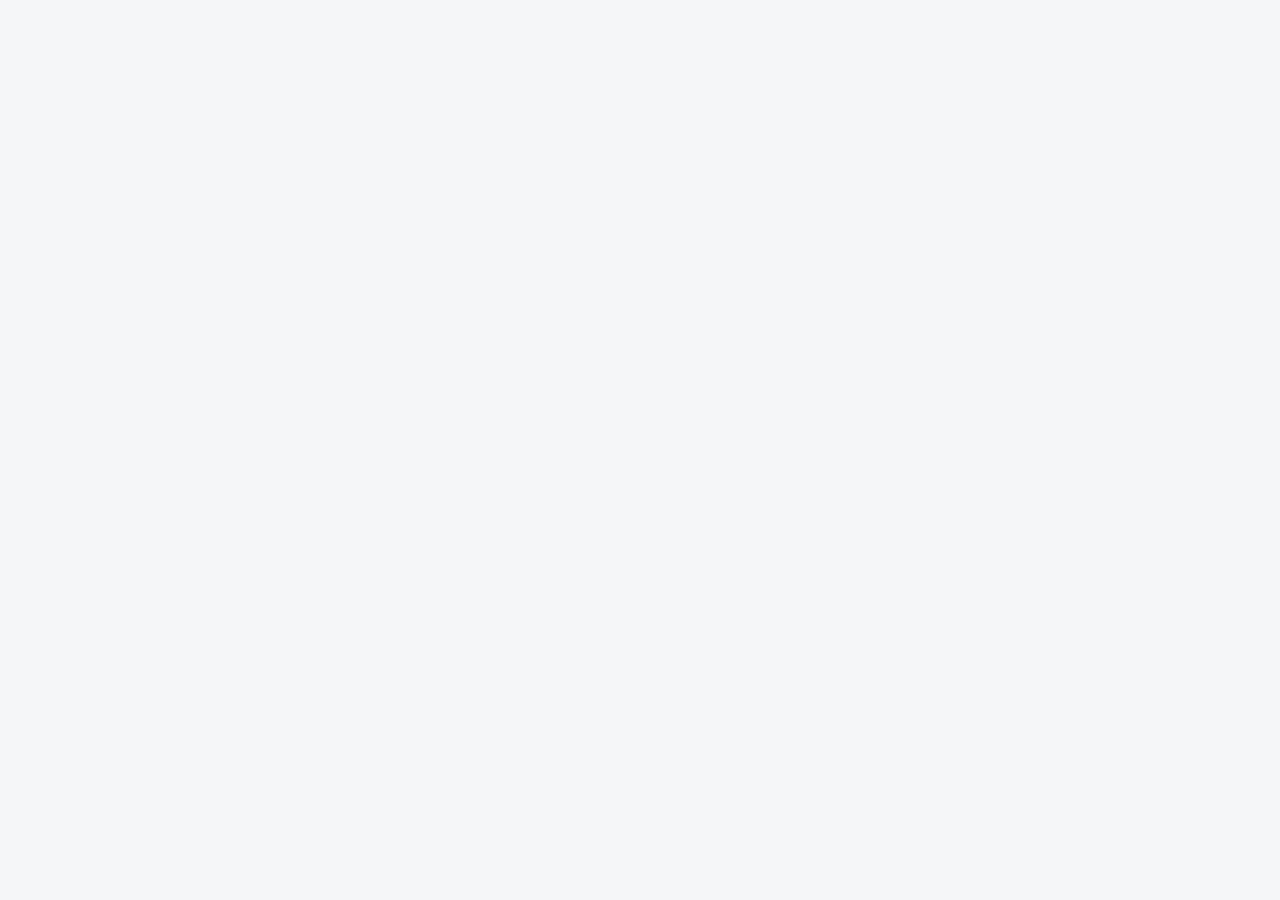
==== commit e2995e7a: "Add files via upload" ====
--- a/index.html
+++ b/index.html
@@ -1,2095 +1,199 @@
-<!DOCTYPE html>
-<html lang="en">
-
-<head>
-    <meta charset="utf-8">
-    <meta content="width=device-width, initial-scale=1.0, maximum-scale=5.0, user-scalable=yes" name="viewport">
-    <title>Pre-Qualification Approval Form</title>
-    <style>
-        * {
-            box-sizing: border-box;
-            margin: 0;
-            padding: 0;
-        }
-
-        @page {
-            size: A4 portrait;
-            margin: 0;
-        }
-
-        body {
-            font-family: Arial, sans-serif;
-            font-size: 10px;
-            color: #000;
-            background-color: #f5f5f5;
-        }
-
-        .page-container {
-            width: 210mm;
-            height: 297mm;
-            padding: 5mm 8mm;
-            margin: 10px auto;
-            background: #fff;
-            box-shadow: 0 0 8px rgba(0, 0, 0, 0.15);
-            display: flex;
-            flex-direction: column;
-            overflow: hidden;
-        }
-
-        .top-header-table {
-            width: 100%;
-            border-collapse: collapse;
-            border: 1px solid #000;
-            margin-bottom: 3px;
-            flex-shrink: 0;
-        }
-
-        .top-header-table td {
-            border: 1px solid #000;
-            padding: 2px 3px;
-            vertical-align: middle;
-        }
-
-        .page-border-wrapper {
-            width: 100%;
-            flex: 1 1 0;
-            border: 1px solid #000;
-            padding: 3px 4px;
-            display: flex;
-            flex-direction: column;
-            gap: 3px;
-            overflow: hidden;
-        }
-
-        .action-bar {
-            max-width: 210mm;
-            margin: 10px auto 0 auto;
-            text-align: right;
-        }
-
-        .print-btn {
-            background-color: #0056b3;
-            color: #fff;
-            border: none;
-            padding: 8px 18px;
-            font-size: 13px;
-            font-weight: bold;
-            border-radius: 4px;
-            cursor: pointer;
-            box-shadow: 0 2px 4px rgba(0, 0, 0, 0.15);
-        }
-
-        .print-btn:hover {
-            background-color: #004085;
-        }
-
-        .print-btn:disabled {
-            background-color: #7a94ab;
-            cursor: not-allowed;
-        }
-
-        .logo-box {
-            width: 25%;
-            text-align: center;
-            font-weight: bold;
-            font-size: 11px;
-            color: #555;
-        }
-
-        .title-box {
-            width: 50%;
-            text-align: center;
-            font-size: 13px;
-            font-weight: bold;
-            text-transform: uppercase;
-            letter-spacing: 0.5px;
-        }
-
-        .control-box {
-            width: 25%;
-            font-size: 8px;
-            padding: 0 !important;
-        }
-
-        .control-box table {
-            width: 100%;
-            border-collapse: collapse;
-        }
-
-        .control-box td {
-            border: none;
-            border-bottom: 1px solid #000;
-            padding: 2px 4px;
-        }
-
-        .control-box tr:last-child td {
-            border-bottom: none;
-        }
-
-        .doc-info {
-            width: 100%;
-            border-collapse: collapse;
-            flex-shrink: 0;
-        }
-
-        .doc-info td {
-            border: 1px solid #000;
-            padding: 1px 4px;
-            height: 16px;
-            font-size: 9.5px;
-        }
-
-        .bg-gray {
-            background-color: #f2f2f2;
-            font-weight: bold;
-        }
-
-        .qual-table {
-            width: 100%;
-            border-collapse: collapse;
-            flex: 1 1 auto;
-            table-layout: fixed;
-        }
-
-        .qual-table th,
-        .qual-table td {
-            border: 1px solid #000;
-            padding: 0px 1px;
-            text-align: center;
-            vertical-align: middle;
-            font-size: 11px;
-        }
-
-        .qual-table th {
-            background-color: #f2f2f2;
-            font-weight: bold;
-            font-size: 8.5px;
-        }
-
-        .text-left {
-            text-align: left !important;
-        }
-
-        .remarks-section {
-            font-size: 8.5px;
-            line-height: 1.2;
-            margin-top: 0;
-            padding: 0 2px;
-            flex-shrink: 0;
-        }
-
-        .remarks-title {
-            margin-bottom: 1px;
-        }
-
-        .remarks-section ol {
-            padding-left: 14px;
-        }
-
-        .footer-table {
-            width: 100%;
-            border-collapse: collapse;
-        }
-
-        .footer-table td {
-            border: 1px solid #000;
-            padding: 3px;
-            height: 22px;
-            text-align: center;
-        }
-
-        /* Form controls */
-        .cell-select,
-        .cell-input,
-        .cell-textarea {
-            width: 100%;
-            border: none;
-            outline: none;
-            margin: 0;
-            padding: 0 2px;
-            font-size: 11px;
-            font-family: Arial, Helvetica, sans-serif;
-            background: transparent;
-            box-sizing: border-box;
-            display: block;
-        }
-
-        .cell-select {
-            cursor: pointer;
-            text-align: center;
-        }
-
-        .cell-textarea {
-            resize: none;
-            overflow: auto;
-        }
-
-        /* Auto-resizing fields (Engineer Name / Company Name): grow to fit
-           2+ lines of content instead of clipping or scrolling */
-        .auto-resize-field {
-            resize: none;
-            overflow: hidden;
-            white-space: pre-wrap;
-            word-wrap: break-word;
-            line-height: 1.3;
-            min-height: 14px;
-            vertical-align: middle;
-        }
-
-        .no-print {}
-
-        /* Upload mode styles */
-        .upload-mode-locked {
-            pointer-events: none !important;
-            cursor: not-allowed !important;
-            user-select: none !important;
-            opacity: 0.8;
-        }
-
-        .qual-blank-highlight {
-            background-color: #ffe0e0 !important;
-            border: 1px solid #e00 !important;
-            outline: 2px solid #e00 !important;
-        }
-
-        .remarks-blank-highlight {
-            background-color: #fff6db !important;
-            border: 1px solid #d6a000 !important;
-            outline: 1px solid #d6a000 !important;
-        }
-
-        .flattened-cell-value {
-            display: block;
-            width: 100%;
-            text-align: center;
-            font-size: 11px;
-            font-family: Arial, Helvetica, sans-serif;
-            user-select: none;
-        }
-
-        /* Upload button styling */
-        .upload-btn {
-            background-color: #1a7f4b;
-            color: #fff;
-            border: none;
-            padding: 8px 18px;
-            font-size: 13px;
-            font-weight: bold;
-            border-radius: 4px;
-            cursor: pointer;
-            box-shadow: 0 2px 4px rgba(0, 0, 0, 0.15);
-            margin-right: 8px;
-        }
-
-        .upload-btn:hover {
-            background-color: #155f39;
-        }
-
-        /* Reset button styling */
-        .reset-btn {
-            background-color: #b02a2a;
-            color: #fff;
-            border: none;
-            padding: 8px 18px;
-            font-size: 13px;
-            font-weight: bold;
-            border-radius: 4px;
-            cursor: pointer;
-            box-shadow: 0 2px 4px rgba(0, 0, 0, 0.15);
-            margin-right: 8px;
-        }
-
-        .reset-btn:hover {
-            background-color: #8a2020;
-        }
-
-        /* Modal overlay */
-        #upload-modal {
-            display: none;
-            position: fixed;
-            top: 0;
-            left: 0;
-            right: 0;
-            bottom: 0;
-            background: rgba(0, 0, 0, 0.5);
-            z-index: 9999;
-            align-items: center;
-            justify-content: center;
-        }
-
-        #upload-modal.active {
-            display: flex;
-        }
-
-        #upload-modal-box {
-            background: #fff;
-            border-radius: 8px;
-            padding: 28px 32px;
-            min-width: 340px;
-            max-width: 480px;
-            box-shadow: 0 4px 24px rgba(0, 0, 0, 0.22);
-            font-family: Arial, sans-serif;
-        }
-
-        #upload-modal-box h3 {
-            margin: 0 0 14px 0;
-            font-size: 16px;
-            color: #222;
-        }
-
-        #upload-modal-box p {
-            font-size: 13px;
-            color: #555;
-            margin: 0 0 18px 0;
-        }
-
-        #upload-modal-box .modal-btns {
-            display: flex;
-            gap: 10px;
-            justify-content: flex-end;
-            margin-top: 10px;
-        }
-
-        #upload-modal-box .modal-btn-cancel {
-            background: #e0e0e0;
-            color: #333;
-            border: none;
-            padding: 7px 18px;
-            border-radius: 4px;
-            cursor: pointer;
-            font-size: 13px;
-        }
-
-        #upload-modal-box .modal-btn-ok {
-            background: #1a7f4b;
-            color: #fff;
-            border: none;
-            padding: 7px 18px;
-            border-radius: 4px;
-            cursor: pointer;
-            font-size: 13px;
-            font-weight: bold;
-        }
-
-        #upload-modal-box .modal-msg {
-            color: #c00;
-            font-size: 12px;
-            margin-top: 8px;
-            display: none;
-        }
-
-        @media print {
-            .no-print {
-                display: none !important;
-            }
-
-            body {
-                background-color: #fff;
-                -webkit-print-color-adjust: exact;
-                print-color-adjust: exact;
-            }
-
-            .action-bar {
-                display: none;
-            }
-
-            .page-container {
-                margin: 0;
-                box-shadow: none;
-                width: 210mm;
-                height: 297mm;
-                padding: 5mm 8mm;
-                transform: none !important;
-            }
-
-            .page-scale-wrapper {
-                width: auto !important;
-                height: auto !important;
-                overflow: visible !important;
-                margin: 0 !important;
-            }
-
-            select,
-            input,
-            textarea {
-                -webkit-appearance: none;
-                border: none;
-                background: transparent;
-            }
-
-            /* Flatten: remove highlight on print */
-            .qual-blank-highlight {
-                background-color: transparent !important;
-                border: none !important;
-                outline: none !important;
-            }
-
-            .remarks-blank-highlight {
-                background-color: transparent !important;
-                border: none !important;
-                outline: none !important;
-            }
-        }
-    </style>
-    <style>
-        /* Date picker styling */
-        .date-cell {
-            position: relative;
-            display: flex;
-            align-items: center;
-            gap: 2px;
-        }
-
-        .date-display {
-            flex: 1;
-            border: none;
-            outline: none;
-            font-size: 11px;
-            font-family: Arial, Helvetica, sans-serif;
-            text-align: center;
-            cursor: default;
-            background: transparent;
-        }
-
-        .date-cal-btn {
-            background: none;
-            border: none;
-            cursor: pointer;
-            font-size: 13px;
-            padding: 0 2px;
-            line-height: 1;
-            color: #333;
-        }
-
-        .date-cal-btn:hover {
-            color: #0056b3;
-        }
-
-        .date-hidden-picker {
-            position: absolute;
-            top: 0;
-            left: 0;
-            width: 0;
-            height: 0;
-            opacity: 0;
-            pointer-events: none;
-        }
-
-        /* iOS/Safari fallback state: when showPicker() isn't supported, the
-           hidden picker is temporarily made interactive/visible-ish so the
-           native iOS date wheel can be triggered by a direct tap/focus. */
-        .date-hidden-picker.ios-fallback-active {
-            width: 100%;
-            height: 100%;
-            opacity: 0.01;
-            pointer-events: auto;
-        }
-
-        @media print {
-            .date-cal-btn {
-                display: none !important;
-            }
-        }
-    </style>
-    <style>
-        /* ====== Mobile / small-screen adaptation ====== */
-        .page-scale-wrapper {
-            width: 100%;
-            overflow: hidden;
-        }
-
-        @media (max-width: 820px) {
-            body {
-                background-color: #e9e9e9;
-            }
-
-            .action-bar {
-                display: flex;
-                flex-direction: column;
-                align-items: center;
-                gap: 8px;
-                max-width: 100%;
-                margin: 0 auto;
-                padding: 10px;
-                text-align: center;
-                position: sticky;
-                top: 0;
-                background: #f5f5f5;
-                z-index: 500;
-                box-shadow: 0 2px 6px rgba(0, 0, 0, 0.1);
-            }
-
-            .action-bar button {
-                width: 100%;
-                max-width: 320px;
-                margin-right: 0 !important;
-                padding: 12px 16px;
-                font-size: 15px;
-                min-height: 44px;
-            }
-
-            .page-scale-wrapper {
-                margin: 8px auto 20px auto;
-            }
-
-            .page-container {
-                margin: 0;
-                transform-origin: top left;
-                box-shadow: 0 0 10px rgba(0, 0, 0, 0.25);
-            }
-
-            #upload-modal-box {
-                min-width: 0;
-                width: 92vw;
-                max-width: 420px;
-                padding: 20px 18px;
-                max-height: 85vh;
-                overflow-y: auto;
-            }
-
-            #upload-modal-box .modal-btns button {
-                padding: 10px 16px;
-                font-size: 14px;
-                min-height: 42px;
-            }
-
-            #pdf-file-input {
-                width: 100%;
-            }
-        }
-
-        @media (max-width: 480px) {
-            .action-bar button {
-                font-size: 14px;
-                padding: 11px 14px;
-            }
-        }
-    </style>
-</head>
-
-<body>
-    <div id="upload-modal">
-        <div id="upload-modal-box">
-            <h3>Upload Pre-Qualification Form</h3>
-            <p>Please select the <strong>prequalform.pdf</strong> file to upload. Only the first page will be processed.</p><input accept="application/pdf" id="pdf-file-input" style="font-size:13px;margin-bottom:4px;" type="file">
-            <div class="modal-msg" id="upload-modal-msg"><br></div>
-            <div class="modal-btns"><button class="modal-btn-cancel" onclick="closeUploadModal()">Cancel</button> <button class="modal-btn-ok" onclick="processUploadedPDF()">Upload</button></div>
-        </div>
-    </div>
-    
-    <div class="action-bar"><button class="upload-btn no-print" onclick="openUploadModal()">📄 Upload PDF</button> <button class="reset-btn no-print" onclick="resetFormClick()" type="button">🗑 Reset / Clear Form</button> <button class="print-btn no-print" id="print-form-btn" onclick="validateAndPrint()">Print Form</button></div>
-    
-    <div class="page-scale-wrapper">
-    <div class="page-container">
-        <table class="top-header-table" style="border-collapse: collapse; border: rgb(0, 0, 0); width: 100%; padding: 1px;">
-            <tbody>
-                <tr>
-                    <td class="logo-box" style="width: 37.4652%; text-align: left; vertical-align: bottom; border: rgb(0, 0, 0); padding: 1px;"><span style="font-size: 12px;">Commissioning Services Department</span></td>
-                    <td class="title-box" style="width: 25.0696%; border: rgb(0, 0, 0); padding: 1px;"><img src="nglogo.jpg" style="width: 133px;"></td>
-                    <td class="title-box" style="width: 37.4652%; text-align: right; vertical-align: bottom; border: rgb(0, 0, 0); padding: 1px;"><span style="font-size: 12px;">TP-NG-6450-010-003, R03</span></td>
-                </tr>
-                <tr>
-                    <td colspan="3" style="width: 99.8607%; text-align: center; background-color: rgb(255, 255, 255); border-width: medium; border-style: double none none; border-color: rgb(0, 0, 0); padding: 1px;"><br><span style="font-size: 12px;"><strong>Pre-Qualification Approval Form for T&amp;C Contractor Engineer</strong></span></td>
-                </tr>
-            </tbody>
-        </table>
-        <div class="page-border-wrapper">
-            <table class="doc-info" style="border-collapse: collapse; border: rgb(0, 0, 0); width: 100%; font-family: Arial, Helvetica, sans-serif;">
-                <tbody>
-                    <tr>
-                        <td class="bg-gray" style="width: 11.5656%; background-color: rgb(255, 255, 255); border: rgb(0, 0, 0);"><span style="font-size: 10px;">Name</span></td>
-                        <td style="width: 1.9337%; padding: 1px; text-align: center; border: rgb(0, 0, 0);"><strong>:</strong></td>
-                        <td style="width: 36.0497%; border-width: medium medium 1px; border-style: none none solid; border-color: rgb(0, 0, 0); padding: 0px; vertical-align: middle;"><textarea class="cell-input auto-resize-field" rows="1"></textarea></td>
-                        <td class="bg-gray" style="width: 16.3611%; background-color: rgb(255, 255, 255); border: rgb(0, 0, 0);"><span style="font-size: 10px;">Company Name</span></td>
-                        <td style="width: 1.8336%; padding: 1px; text-align: center; border: rgb(0, 0, 0);"><strong>:</strong></td>
-                        <td colspan="4" style="width: 31.8758%; border-width: medium medium 1px; border-style: none none solid; border-color: rgb(0, 0, 0); padding:0; vertical-align: middle;"><textarea class="cell-input auto-resize-field" rows="1"></textarea></td>
-                    </tr>
-                    <tr>
-                        <td class="bg-gray" style="width: 11.5656%; background-color: rgb(255, 255, 255); border: rgb(0, 0, 0);"><span style="font-size: 10px;">Nationality</span></td>
-                        <td style="width: 1.9337%; padding: 1px; text-align: center; border: rgb(0, 0, 0);"><strong>:</strong></td>
-                        <td style="width: 36.0497%; border-width: medium medium 1px; border-style: none none solid; border-color: rgb(0, 0, 0); padding: 0px;"><input class="cell-input" type="text"></td>
-                        <td class="bg-gray" style="width: 16.3611%; background-color: rgb(255, 255, 255); border: rgb(0, 0, 0);"><span style="font-size: 10px;">Total Experience</span></td>
-                        <td style="width: 1.8336%; padding: 1px; text-align: center; border: rgb(0, 0, 0);"><strong>:</strong></td>
-                        <td style="width: 9.9789%; border-width: medium medium 1px; border-style: none none solid; border-color: rgb(0, 0, 0); padding:0; text-align:center;"><input class="cell-input" style="text-align:center;" type="text"></td>
-                        <td style="width: 6.3623%; background-color: rgb(255, 255, 255); text-align: center; border: rgb(0, 0, 0);"><strong><span style="font-size: 10px;">Years</span></strong></td>
-                        <td class="bg-gray" style="width: 6.7774%; background-color: rgb(255, 255, 255); border-width: medium medium 1px; border-style: none none solid; border-color: rgb(0, 0, 0); padding: 0px; text-align: center;"><input class="cell-input" style="text-align:center;" type="text"></td>
-                        <td class="bg-gray" style="width: 8.7744%; background-color: rgb(255, 255, 255); text-align: center; border: rgb(0, 0, 0);"><span style="font-size: 10px;">Months</span></td>
-                    </tr>
-                    <tr>
-                        <td class="bg-gray" style="width: 11.5656%; background-color: rgb(255, 255, 255); border: rgb(0, 0, 0);"><span style="font-size: 10px;">Identity No<br></span></td>
-                        <td style="width: 1.9337%; padding: 1px; text-align: center; border: rgb(0, 0, 0);"><strong>:</strong></td>
-                        <td style="width: 36.0497%; border-width: medium medium 1px; border-style: none none solid; border-color: rgb(0, 0, 0); padding: 0px;"><input class="cell-input" type="text"></td>
-                        <td style="width: 16.3611%; background-color: rgb(255, 255, 255); border: rgb(0, 0, 0);"><strong><span style="font-size: 10px;">Experience in KSA</span></strong></td>
-                        <td style="width: 1.8336%; text-align: center; border: rgb(0, 0, 0);"><strong>:</strong></td>
-                        <td style="width: 9.9789%; background-color: rgb(255, 255, 255); border-width: medium medium 1px; border-style: none none solid; border-color: rgb(0, 0, 0); padding:0; text-align:center;"><input class="cell-input" style="text-align:center;" type="text"></td>
-                        <td style="width: 6.3623%; background-color: rgb(255, 255, 255); text-align: center; border: rgb(0, 0, 0);"><strong><span style="font-size: 10px;">Years</span></strong><br></td>
-                        <td style="width: 6.7774%; background-color: rgb(255, 255, 255); border-width: medium medium 1px; border-style: none none solid; border-color: rgb(0, 0, 0); padding: 0px; text-align: center;"><input class="cell-input" style="text-align:center;" type="text"></td>
-                        <td style="width: 8.7744%; background-color: rgb(255, 255, 255); text-align: center; border: rgb(0, 0, 0);"><strong><span style="font-size: 10px;">Months</span></strong><br></td>
-                    </tr>
-                    <tr>
-                        <td class="bg-gray" style="width: 11.5656%; background-color: rgb(255, 255, 255); border: rgb(0, 0, 0);"><span style="font-size: 10px;">CSD ID No</span></td>
-                        <td style="text-align: center; width: 1.9337%; border: rgb(0, 0, 0);"><strong>:</strong></td>
-                        <td style="text-align: right; width: 36.0497%; border-width: medium medium 1px; border-style: none none solid; border-color: rgb(0, 0, 0);"><br></td>
-                        <td style="text-align: left; padding-right: 15px; background-color: rgb(255, 255, 255); width: 16.3611%; border: rgb(0, 0, 0);"><strong><span style="font-size: 10px;">Contact No</span></strong></td>
-                        <td style="text-align: center; padding: 1px; width: 1.8336%; border: rgb(0, 0, 0);"><strong>:</strong></td>
-                        <td colspan="4" style="text-align: left; width: 31.8758%; background-color: rgb(255, 255, 255); border-width: medium medium 1px; border-style: none none solid; border-color: rgb(0, 0, 0); padding:0;"><input class="cell-input" type="text"></td>
-                    </tr>
-                    <tr>
-                        <td class="bg-gray" style="width: 11.5656%; background-color: rgb(255, 255, 255); border: rgb(0, 0, 0);"><span style="font-size: 10px;">Revision No</span></td>
-                        <td style="width: 1.9337%; padding: 1px; text-align: center; border: rgb(0, 0, 0);"><strong>:</strong></td>
-                        <td style="width: 36.0497%; border-width: medium medium 1px; border-style: none none solid; border-color: rgb(0, 0, 0);"><br></td>
-                        <td colspan="6" style="width: 50.1145%; background-color: rgb(255, 255, 255); border: rgb(0, 0, 0);"><br></td>
-                    </tr>
-                </tbody>
-            </table>
-            <p><br></p>
-            <div style="flex:1 1 0;overflow:hidden;display:flex;flex-direction:column;min-height:0;">
-                <table class="qual-table" style="font-family: Arial, Helvetica, sans-serif; border-collapse: collapse; border: 2px solid rgb(0, 0, 0); width: 100%;">
-                    <thead>
-                        <tr>
-                            <th rowspan="2" style="width: 3%; border: 2px solid rgb(0, 0, 0);"><span style="font-size: 12px;">#</span></th>
-                            <th rowspan="2" style="width:24%; border: 2px solid rgb(0, 0, 0);"><span style="font-size: 12px;">QUALIFICATIONS</span></th>
-                            <th colspan="3" style="width:20%; border: 2px solid rgb(0, 0, 0);"><span style="font-size: 12px;">To be Filled by<br>T&amp;C Contractor</span></th>
-                            <th colspan="3" style="width:20%; border: 2px solid rgb(0, 0, 0);"><span style="font-size: 12px;">To be Filled by<br>CSD Approval</span></th>
-                            <th rowspan="2" style="width:33%; border: 2px solid rgb(0, 0, 0);"><span style="font-size: 12px;">REMARKS</span></th>
-                        </tr>
-                        <tr>
-                            <th style="width: 7.203%; border: 2px solid rgb(0, 0, 0);"><span style="font-size: 12px;">MV</span></th>
-                            <th style="width: 7.2343%; border: 2px solid rgb(0, 0, 0);"><span style="font-size: 12px;">HV</span></th>
-                            <th style="width: 7.0821%; border: 2px solid rgb(0, 0, 0);"><span style="font-size: 12px;">EHV</span></th>
-                            <th style="width: 7.5301%; border: 2px solid rgb(0, 0, 0);"><span style="font-size: 12px;">MV</span></th>
-                            <th style="width: 7.6537%; border: 2px solid rgb(0, 0, 0);"><span style="font-size: 12px;">HV</span></th>
-                            <th style="width: 7.3999%; border: 2px solid rgb(0, 0, 0);"><span style="font-size: 12px;">EHV</span></th>
-                        </tr>
-                    </thead>
-                    <tbody>
-                        <tr>
-                            <td style="border: 2px solid rgb(0, 0, 0);"><span style="font-size: 11px;">1</span></td>
-                            <td class="text-left" style="border: 2px solid rgb(0, 0, 0); width: 24.7352%;"><span style="font-size: 11px;">Batteries&amp;Chargers</span></td>
-                            <td colspan="3" style="width: 21.4685%; border: 2px solid rgb(0, 0, 0); padding:0; text-align:center;"><select style="width:85%;border:none;outline:none;margin:0 auto;display:block;font-size:11px;font-family:Arial,Helvetica,sans-serif;cursor:pointer;text-align:center;">&nbsp;<option value="NO">NO</option><option value="YES">YES</option><option value="*YES">*YES</option>&nbsp; &nbsp;&nbsp;&nbsp;</select></td>
-                            <td colspan="3" style="width: 22.5129%; border: 2px solid rgb(0, 0, 0); padding:0; text-align:center;"><select style="width:85%;border:none;outline:none;margin:0 auto;display:block;font-size:11px;font-family:Arial,Helvetica,sans-serif;cursor:pointer;text-align:center;">&nbsp;<option value="NO">NO</option><option value="YES">YES</option><option value="*YES">*YES</option>&nbsp; &nbsp;&nbsp;&nbsp;</select></td>
-                            <td style="border: 2px solid rgb(0, 0, 0); width: 27.9665%; padding:0;"><input class="cell-input" style="height:100%;" type="text"></td>
-                        </tr>
-                        <tr>
-                            <td style="border: 2px solid rgb(0, 0, 0);"><span style="font-size: 11px;">2</span></td>
-                            <td class="text-left" style="border: 2px solid rgb(0, 0, 0); width: 24.7352%;"><span style="font-size: 11px;">ACDB&amp;DCDB</span></td>
-                            <td colspan="3" style="width: 21.4685%; border: 2px solid rgb(0, 0, 0); padding:0; text-align:center;"><select style="width:85%;border:none;outline:none;margin:0 auto;display:block;font-size:11px;font-family:Arial,Helvetica,sans-serif;cursor:pointer;text-align:center;">&nbsp;<option value="NO">NO</option><option value="YES">YES</option><option value="*YES">*YES</option>&nbsp; &nbsp;&nbsp;&nbsp;</select></td>
-                            <td colspan="3" style="width: 22.5129%; border: 2px solid rgb(0, 0, 0); padding:0; text-align:center;"><select style="width:85%;border:none;outline:none;margin:0 auto;display:block;font-size:11px;font-family:Arial,Helvetica,sans-serif;cursor:pointer;text-align:center;">&nbsp;<option value="NO">NO</option><option value="YES">YES</option><option value="*YES">*YES</option>&nbsp; &nbsp;&nbsp;&nbsp;</select></td>
-                            <td style="border: 2px solid rgb(0, 0, 0); width: 27.9665%; padding:0;"><input class="cell-input" style="height:100%;" type="text"></td>
-                        </tr>
-                        <tr>
-                            <td style="border: 2px solid rgb(0, 0, 0);"><span style="font-size: 11px;">3</span></td>
-                            <td class="text-left" style="border: 2px solid rgb(0, 0, 0); width: 24.7352%;"><span style="font-size: 11px;">Aux./Trip Relays&amp;MCCB</span></td>
-                            <td colspan="3" style="width: 21.4685%; border: 2px solid rgb(0, 0, 0); padding:0; text-align:center;"><select style="width:85%;border:none;outline:none;margin:0 auto;display:block;font-size:11px;font-family:Arial,Helvetica,sans-serif;cursor:pointer;text-align:center;">&nbsp;<option value="NO">NO</option><option value="YES">YES</option><option value="*YES">*YES</option>&nbsp; &nbsp;&nbsp;&nbsp;</select></td>
-                            <td colspan="3" style="width: 22.5129%; border: 2px solid rgb(0, 0, 0); padding:0; text-align:center;"><select style="width:85%;border:none;outline:none;margin:0 auto;display:block;font-size:11px;font-family:Arial,Helvetica,sans-serif;cursor:pointer;text-align:center;">&nbsp;<option value="NO">NO</option><option value="YES">YES</option><option value="*YES">*YES</option>&nbsp; &nbsp;&nbsp;&nbsp;</select></td>
-                            <td style="border: 2px solid rgb(0, 0, 0); width: 27.9665%; padding:0;"><input class="cell-input" style="height:100%;" type="text"></td>
-                        </tr>
-                        <tr>
-                            <td style="border: 2px solid rgb(0, 0, 0);"><span style="font-size: 11px;">4</span></td>
-                            <td class="text-left" style="border: 2px solid rgb(0, 0, 0); width: 24.7352%;"><span style="font-size: 11px;">Meters</span></td>
-                            <td colspan="3" style="width: 21.4685%; border: 2px solid rgb(0, 0, 0); padding:0; text-align:center;"><select style="width:85%;border:none;outline:none;margin:0 auto;display:block;font-size:11px;font-family:Arial,Helvetica,sans-serif;cursor:pointer;text-align:center;">&nbsp;<option value="NO">NO</option><option value="YES">YES</option><option value="*YES">*YES</option>&nbsp; &nbsp;&nbsp;&nbsp;</select></td>
-                            <td colspan="3" style="width: 22.5129%; border: 2px solid rgb(0, 0, 0); padding:0; text-align:center;"><select style="width:85%;border:none;outline:none;margin:0 auto;display:block;font-size:11px;font-family:Arial,Helvetica,sans-serif;cursor:pointer;text-align:center;">&nbsp;<option value="NO">NO</option><option value="YES">YES</option><option value="*YES">*YES</option>&nbsp; &nbsp;&nbsp;&nbsp;</select></td>
-                            <td style="border: 2px solid rgb(0, 0, 0); width: 27.9665%; padding:0;"><input class="cell-input" style="height:100%;" type="text"></td>
-                        </tr>
-                        <tr>
-                            <td style="border: 2px solid rgb(0, 0, 0);"><span style="font-size: 11px;">5</span></td>
-                            <td class="text-left" style="border: 2px solid rgb(0, 0, 0); width: 24.7352%;"><span style="font-size: 11px;">Power Transformer</span></td>
-                            <td style="border: 2px solid rgb(0, 0, 0); width: 7.203%; padding:0;"><select class="cell-select" style="width:100%;font-size:10px;padding:0 1px;">&nbsp;<option value="NO">NO</option><option value="YES">YES</option><option value="*YES">*YES</option>&nbsp; &nbsp;&nbsp;&nbsp;</select></td>
-                            <td style="width: 7.2343%; border: 2px solid rgb(0, 0, 0); padding:0;"><select class="cell-select" style="width:100%;font-size:10px;padding:0 1px;">&nbsp;<option value="NO">NO</option><option value="YES">YES</option><option value="*YES">*YES</option>&nbsp; &nbsp;&nbsp;&nbsp;</select></td>
-                            <td style="width: 7.0821%; border: 2px solid rgb(0, 0, 0); padding:0;"><select class="cell-select" style="width:100%;font-size:10px;padding:0 1px;">&nbsp;<option value="NO">NO</option><option value="YES">YES</option><option value="*YES">*YES</option>&nbsp; &nbsp;&nbsp;&nbsp;</select></td>
-                            <td style="width: 7.5301%; border: 2px solid rgb(0, 0, 0); padding:0;"><select class="cell-select" style="width:100%;font-size:10px;padding:0 1px;">&nbsp;<option value="NO">NO</option><option value="YES">YES</option><option value="*YES">*YES</option>&nbsp; &nbsp;&nbsp;&nbsp;</select></td>
-                            <td style="width: 7.6537%; border: 2px solid rgb(0, 0, 0); padding:0;"><select class="cell-select" style="width:100%;font-size:10px;padding:0 1px;">&nbsp;<option value="NO">NO</option><option value="YES">YES</option><option value="*YES">*YES</option>&nbsp; &nbsp;&nbsp;&nbsp;</select></td>
-                            <td style="border: 2px solid rgb(0, 0, 0); width: 7.3999%; padding:0;"><select class="cell-select" style="width:100%;font-size:10px;padding:0 1px;">&nbsp;<option value="NO">NO</option><option value="YES">YES</option><option value="*YES">*YES</option>&nbsp; &nbsp;&nbsp;&nbsp;</select></td>
-                            <td style="border: 2px solid rgb(0, 0, 0); width: 27.9665%; padding:0;"><input class="cell-input" style="height:100%;" type="text"></td>
-                        </tr>
-                        <tr>
-                            <td style="border: 2px solid rgb(0, 0, 0);"><span style="font-size: 11px;">6</span></td>
-                            <td class="text-left" style="border: 2px solid rgb(0, 0, 0); width: 24.7352%;"><span style="font-size: 11px;">Shunt Reactor</span></td>
-                            <td style="border: 2px solid rgb(0, 0, 0); width: 7.203%; padding:0;"><select class="cell-select" style="width:100%;font-size:10px;padding:0 1px;">&nbsp;<option value="NO">NO</option><option value="YES">YES</option><option value="*YES">*YES</option>&nbsp; &nbsp;&nbsp;&nbsp;</select></td>
-                            <td style="width: 7.2343%; border: 2px solid rgb(0, 0, 0); padding:0;"><select class="cell-select" style="width:100%;font-size:10px;padding:0 1px;">&nbsp;<option value="NO">NO</option><option value="YES">YES</option><option value="*YES">*YES</option>&nbsp; &nbsp;&nbsp;&nbsp;</select></td>
-                            <td style="width: 7.0821%; border: 2px solid rgb(0, 0, 0); padding:0;"><select class="cell-select" style="width:100%;font-size:10px;padding:0 1px;">&nbsp;<option value="NO">NO</option><option value="YES">YES</option><option value="*YES">*YES</option>&nbsp; &nbsp;&nbsp;&nbsp;</select></td>
-                            <td style="width: 7.5301%; border: 2px solid rgb(0, 0, 0); padding:0;"><select class="cell-select" style="width:100%;font-size:10px;padding:0 1px;">&nbsp;<option value="NO">NO</option><option value="YES">YES</option><option value="*YES">*YES</option>&nbsp; &nbsp;&nbsp;&nbsp;</select></td>
-                            <td style="width: 7.6537%; border: 2px solid rgb(0, 0, 0); padding:0;"><select class="cell-select" style="width:100%;font-size:10px;padding:0 1px;">&nbsp;<option value="NO">NO</option><option value="YES">YES</option><option value="*YES">*YES</option>&nbsp; &nbsp;&nbsp;&nbsp;</select></td>
-                            <td style="border: 2px solid rgb(0, 0, 0); width: 7.3999%; padding:0;"><select class="cell-select" style="width:100%;font-size:10px;padding:0 1px;">&nbsp;<option value="NO">NO</option><option value="YES">YES</option><option value="*YES">*YES</option>&nbsp; &nbsp;&nbsp;&nbsp;</select></td>
-                            <td style="border: 2px solid rgb(0, 0, 0); width: 27.9665%; padding:0;"><input class="cell-input" style="height:100%;" type="text"></td>
-                        </tr>
-                        <tr>
-                            <td style="border: 2px solid rgb(0, 0, 0);"><span style="font-size: 11px;">7</span></td>
-                            <td class="text-left" style="border: 2px solid rgb(0, 0, 0); width: 24.7352%;"><span style="font-size: 11px;">Capacitor</span></td>
-                            <td style="border: 2px solid rgb(0, 0, 0); width: 7.203%; padding:0;"><select class="cell-select" style="width:100%;font-size:10px;padding:0 1px;">&nbsp;<option value="NO">NO</option><option value="YES">YES</option><option value="*YES">*YES</option>&nbsp; &nbsp;&nbsp;&nbsp;</select></td>
-                            <td style="width: 7.2343%; border: 2px solid rgb(0, 0, 0); padding:0;"><select class="cell-select" style="width:100%;font-size:10px;padding:0 1px;">&nbsp;<option value="NO">NO</option><option value="YES">YES</option><option value="*YES">*YES</option>&nbsp; &nbsp;&nbsp;&nbsp;</select></td>
-                            <td style="width: 7.0821%; border: 2px solid rgb(0, 0, 0); padding:0;"><select class="cell-select" style="width:100%;font-size:10px;padding:0 1px;">&nbsp;<option value="NO">NO</option><option value="YES">YES</option><option value="*YES">*YES</option>&nbsp; &nbsp;&nbsp;&nbsp;</select></td>
-                            <td style="width: 7.5301%; border: 2px solid rgb(0, 0, 0); padding:0;"><select class="cell-select" style="width:100%;font-size:10px;padding:0 1px;">&nbsp;<option value="NO">NO</option><option value="YES">YES</option><option value="*YES">*YES</option>&nbsp; &nbsp;&nbsp;&nbsp;</select></td>
-                            <td style="width: 7.6537%; border: 2px solid rgb(0, 0, 0); padding:0;"><select class="cell-select" style="width:100%;font-size:10px;padding:0 1px;">&nbsp;<option value="NO">NO</option><option value="YES">YES</option><option value="*YES">*YES</option>&nbsp; &nbsp;&nbsp;&nbsp;</select></td>
-                            <td style="border: 2px solid rgb(0, 0, 0); width: 7.3999%; padding:0;"><select class="cell-select" style="width:100%;font-size:10px;padding:0 1px;">&nbsp;<option value="NO">NO</option><option value="YES">YES</option><option value="*YES">*YES</option>&nbsp; &nbsp;&nbsp;&nbsp;</select></td>
-                            <td style="border: 2px solid rgb(0, 0, 0); width: 27.9665%; padding:0;"><input class="cell-input" style="height:100%;" type="text"></td>
-                        </tr>
-                        <tr>
-                            <td style="border: 2px solid rgb(0, 0, 0);"><span style="font-size: 11px;">8</span></td>
-                            <td class="text-left" style="border: 2px solid rgb(0, 0, 0); width: 24.7352%;"><span style="font-size: 11px;">OHTL</span></td>
-                            <td colspan="3" style="width: 21.4685%; border: 2px solid rgb(0, 0, 0); padding:0; text-align:center;"><select style="width:85%;border:none;outline:none;margin:0 auto;display:block;font-size:11px;font-family:Arial,Helvetica,sans-serif;cursor:pointer;text-align:center;">&nbsp;<option value="NO">NO</option><option value="YES">YES</option><option value="*YES">*YES</option>&nbsp; &nbsp;&nbsp;&nbsp;</select></td>
-                            <td colspan="3" style="width: 22.5129%; border: 2px solid rgb(0, 0, 0); padding:0; text-align:center;"><select style="width:85%;border:none;outline:none;margin:0 auto;display:block;font-size:11px;font-family:Arial,Helvetica,sans-serif;cursor:pointer;text-align:center;">&nbsp;<option value="NO">NO</option><option value="YES">YES</option><option value="*YES">*YES</option>&nbsp; &nbsp;&nbsp;&nbsp;</select></td>
-                            <td style="border: 2px solid rgb(0, 0, 0); width: 27.9665%; padding:0;"><input class="cell-input" style="height:100%;" type="text"></td>
-                        </tr>
-                        <tr>
-                            <td style="border: 2px solid rgb(0, 0, 0);"><span style="font-size: 11px;">9</span></td>
-                            <td class="text-left" style="border: 2px solid rgb(0, 0, 0); width: 24.7352%;"><span style="font-size: 11px;">Power Cable Electrical Tests</span></td>
-                            <td style="border: 2px solid rgb(0, 0, 0); width: 7.203%; padding:0;"><select class="cell-select" style="width:100%;font-size:10px;padding:0 1px;">&nbsp;<option value="NO">NO</option><option value="YES">YES</option><option value="*YES">*YES</option>&nbsp; &nbsp;&nbsp;&nbsp;</select></td>
-                            <td style="width: 7.2343%; border: 2px solid rgb(0, 0, 0); padding:0;"><select class="cell-select" style="width:100%;font-size:10px;padding:0 1px;">&nbsp;<option value="NO">NO</option><option value="YES">YES</option><option value="*YES">*YES</option>&nbsp; &nbsp;&nbsp;&nbsp;</select></td>
-                            <td style="width: 7.0821%; border: 2px solid rgb(0, 0, 0); padding:0;"><select class="cell-select" style="width:100%;font-size:10px;padding:0 1px;">&nbsp;<option value="NO">NO</option><option value="YES">YES</option><option value="*YES">*YES</option>&nbsp; &nbsp;&nbsp;&nbsp;</select></td>
-                            <td style="width: 7.5301%; border: 2px solid rgb(0, 0, 0); padding:0;"><select class="cell-select" style="width:100%;font-size:10px;padding:0 1px;">&nbsp;<option value="NO">NO</option><option value="YES">YES</option><option value="*YES">*YES</option>&nbsp; &nbsp;&nbsp;&nbsp;</select></td>
-                            <td style="width: 7.6537%; border: 2px solid rgb(0, 0, 0); padding:0;"><select class="cell-select" style="width:100%;font-size:10px;padding:0 1px;">&nbsp;<option value="NO">NO</option><option value="YES">YES</option><option value="*YES">*YES</option>&nbsp; &nbsp;&nbsp;&nbsp;</select></td>
-                            <td style="border: 2px solid rgb(0, 0, 0); width: 7.3999%; padding:0;"><select class="cell-select" style="width:100%;font-size:10px;padding:0 1px;">&nbsp;<option value="NO">NO</option><option value="YES">YES</option><option value="*YES">*YES</option>&nbsp; &nbsp;&nbsp;&nbsp;</select></td>
-                            <td style="border: 2px solid rgb(0, 0, 0); width: 27.9665%; padding:0;"><input class="cell-input" style="height:100%;" type="text"></td>
-                        </tr>
-                        <tr>
-                            <td style="border: 2px solid rgb(0, 0, 0);"><span style="font-size: 11px;">10</span></td>
-                            <td class="text-left" style="border: 2px solid rgb(0, 0, 0); width: 24.7352%;"><span style="font-size: 11px;">Power Cable HV Test</span></td>
-                            <td style="border: 2px solid rgb(0, 0, 0); width: 7.203%; padding:0;"><select class="cell-select" style="width:100%;font-size:10px;padding:0 1px;">&nbsp;<option value="NO">NO</option><option value="YES">YES</option><option value="*YES">*YES</option>&nbsp; &nbsp;&nbsp;&nbsp;</select></td>
-                            <td style="width: 7.2343%; border: 2px solid rgb(0, 0, 0); padding:0;"><select class="cell-select" style="width:100%;font-size:10px;padding:0 1px;">&nbsp;<option value="NO">NO</option><option value="YES">YES</option><option value="*YES">*YES</option>&nbsp; &nbsp;&nbsp;&nbsp;</select></td>
-                            <td style="width: 7.0821%; border: 2px solid rgb(0, 0, 0); padding:0;"><select class="cell-select" style="width:100%;font-size:10px;padding:0 1px;">&nbsp;<option value="NO">NO</option><option value="YES">YES</option><option value="*YES">*YES</option>&nbsp; &nbsp;&nbsp;&nbsp;</select></td>
-                            <td style="width: 7.5301%; border: 2px solid rgb(0, 0, 0); padding:0;"><select class="cell-select" style="width:100%;font-size:10px;padding:0 1px;">&nbsp;<option value="NO">NO</option><option value="YES">YES</option><option value="*YES">*YES</option>&nbsp; &nbsp;&nbsp;&nbsp;</select></td>
-                            <td style="width: 7.6537%; border: 2px solid rgb(0, 0, 0); padding:0;"><select class="cell-select" style="width:100%;font-size:10px;padding:0 1px;">&nbsp;<option value="NO">NO</option><option value="YES">YES</option><option value="*YES">*YES</option>&nbsp; &nbsp;&nbsp;&nbsp;</select></td>
-                            <td style="border: 2px solid rgb(0, 0, 0); width: 7.3999%; padding:0;"><select class="cell-select" style="width:100%;font-size:10px;padding:0 1px;">&nbsp;<option value="NO">NO</option><option value="YES">YES</option><option value="*YES">*YES</option>&nbsp; &nbsp;&nbsp;&nbsp;</select></td>
-                            <td style="border: 2px solid rgb(0, 0, 0); width: 27.9665%; padding:0;"><input class="cell-input" style="height:100%;" type="text"></td>
-                        </tr>
-                        <tr>
-                            <td style="border: 2px solid rgb(0, 0, 0);"><span style="font-size: 11px;">11</span></td>
-                            <td class="text-left" style="border: 2px solid rgb(0, 0, 0); width: 24.7352%;"><span style="font-size: 11px;">Power Cable PD Test<sup><span style="color: rgb(255, 0, 0);">1)</span></sup></span></td>
-                            <td style="border: 2px solid rgb(0, 0, 0); width: 7.203%; padding:0;"><select class="cell-select" style="width:100%;font-size:10px;padding:0 1px;">&nbsp;<option value="NO">NO</option><option value="YES">YES</option><option value="*YES">*YES</option>&nbsp; &nbsp;&nbsp;&nbsp;</select></td>
-                            <td style="width: 7.2343%; border: 2px solid rgb(0, 0, 0); padding:0;"><select class="cell-select" style="width:100%;font-size:10px;padding:0 1px;">&nbsp;<option value="NO">NO</option><option value="YES">YES</option><option value="*YES">*YES</option>&nbsp; &nbsp;&nbsp;&nbsp;</select></td>
-                            <td style="width: 7.0821%; border: 2px solid rgb(0, 0, 0); padding:0;"><select class="cell-select" style="width:100%;font-size:10px;padding:0 1px;">&nbsp;<option value="NO">NO</option><option value="YES">YES</option><option value="*YES">*YES</option>&nbsp; &nbsp;&nbsp;&nbsp;</select></td>
-                            <td style="width: 7.5301%; border: 2px solid rgb(0, 0, 0); padding:0;"><select class="cell-select" style="width:100%;font-size:10px;padding:0 1px;">&nbsp;<option value="NO">NO</option><option value="YES">YES</option><option value="*YES">*YES</option>&nbsp; &nbsp;&nbsp;&nbsp;</select></td>
-                            <td style="width: 7.6537%; border: 2px solid rgb(0, 0, 0); padding:0;"><select class="cell-select" style="width:100%;font-size:10px;padding:0 1px;">&nbsp;<option value="NO">NO</option><option value="YES">YES</option><option value="*YES">*YES</option>&nbsp; &nbsp;&nbsp;&nbsp;</select></td>
-                            <td style="border: 2px solid rgb(0, 0, 0); width: 7.3999%; padding:0;"><select class="cell-select" style="width:100%;font-size:10px;padding:0 1px;">&nbsp;<option value="NO">NO</option><option value="YES">YES</option><option value="*YES">*YES</option>&nbsp; &nbsp;&nbsp;&nbsp;</select></td>
-                            <td style="border: 2px solid rgb(0, 0, 0); width: 27.9665%; padding:0;"><input class="cell-input" style="height:100%;" type="text"></td>
-                        </tr>
-                        <tr>
-                            <td style="border: 2px solid rgb(0, 0, 0);"><span style="font-size: 11px;">12</span></td>
-                            <td class="text-left" style="border: 2px solid rgb(0, 0, 0); width: 24.7352%;"><span style="font-size: 11px;">Switchgear Equipment</span></td>
-                            <td style="border: 2px solid rgb(0, 0, 0); width: 7.203%; padding:0;"><select class="cell-select" style="width:100%;font-size:10px;padding:0 1px;">&nbsp;<option value="NO">NO</option><option value="YES">YES</option><option value="*YES">*YES</option>&nbsp; &nbsp;&nbsp;&nbsp;</select></td>
-                            <td style="width: 7.2343%; border: 2px solid rgb(0, 0, 0); padding:0;"><select class="cell-select" style="width:100%;font-size:10px;padding:0 1px;">&nbsp;<option value="NO">NO</option><option value="YES">YES</option><option value="*YES">*YES</option>&nbsp; &nbsp;&nbsp;&nbsp;</select></td>
-                            <td style="width: 7.0821%; border: 2px solid rgb(0, 0, 0); padding:0;"><select class="cell-select" style="width:100%;font-size:10px;padding:0 1px;">&nbsp;<option value="NO">NO</option><option value="YES">YES</option><option value="*YES">*YES</option>&nbsp; &nbsp;&nbsp;&nbsp;</select></td>
-                            <td style="width: 7.5301%; border: 2px solid rgb(0, 0, 0); padding:0;"><select class="cell-select" style="width:100%;font-size:10px;padding:0 1px;">&nbsp;<option value="NO">NO</option><option value="YES">YES</option><option value="*YES">*YES</option>&nbsp; &nbsp;&nbsp;&nbsp;</select></td>
-                            <td style="width: 7.6537%; border: 2px solid rgb(0, 0, 0); padding:0;"><select class="cell-select" style="width:100%;font-size:10px;padding:0 1px;">&nbsp;<option value="NO">NO</option><option value="YES">YES</option><option value="*YES">*YES</option>&nbsp; &nbsp;&nbsp;&nbsp;</select></td>
-                            <td style="border: 2px solid rgb(0, 0, 0); width: 7.3999%; padding:0;"><select class="cell-select" style="width:100%;font-size:10px;padding:0 1px;">&nbsp;<option value="NO">NO</option><option value="YES">YES</option><option value="*YES">*YES</option>&nbsp; &nbsp;&nbsp;&nbsp;</select></td>
-                            <td style="border: 2px solid rgb(0, 0, 0); width: 27.9665%; padding:0;"><input class="cell-input" style="height:100%;" type="text"></td>
-                        </tr>
-                        <tr>
-                            <td style="border: 2px solid rgb(0, 0, 0);"><span style="font-size: 11px;">13</span></td>
-                            <td class="text-left" style="border: 2px solid rgb(0, 0, 0); width: 24.7352%;"><span style="font-size: 11px;">Switchgear HV Test</span></td>
-                            <td style="border: 2px solid rgb(0, 0, 0); width: 7.203%; padding:0;"><select class="cell-select" style="width:100%;font-size:10px;padding:0 1px;">&nbsp;<option value="NO">NO</option><option value="YES">YES</option><option value="*YES">*YES</option>&nbsp; &nbsp;&nbsp;&nbsp;</select></td>
-                            <td style="width: 7.2343%; border: 2px solid rgb(0, 0, 0); padding:0;"><select class="cell-select" style="width:100%;font-size:10px;padding:0 1px;">&nbsp;<option value="NO">NO</option><option value="YES">YES</option><option value="*YES">*YES</option>&nbsp; &nbsp;&nbsp;&nbsp;</select></td>
-                            <td style="width: 7.0821%; border: 2px solid rgb(0, 0, 0); padding:0;"><select class="cell-select" style="width:100%;font-size:10px;padding:0 1px;">&nbsp;<option value="NO">NO</option><option value="YES">YES</option><option value="*YES">*YES</option>&nbsp; &nbsp;&nbsp;&nbsp;</select></td>
-                            <td style="width: 7.5301%; border: 2px solid rgb(0, 0, 0); padding:0;"><select class="cell-select" style="width:100%;font-size:10px;padding:0 1px;">&nbsp;<option value="NO">NO</option><option value="YES">YES</option><option value="*YES">*YES</option>&nbsp; &nbsp;&nbsp;&nbsp;</select></td>
-                            <td style="width: 7.6537%; border: 2px solid rgb(0, 0, 0); padding:0;"><select class="cell-select" style="width:100%;font-size:10px;padding:0 1px;">&nbsp;<option value="NO">NO</option><option value="YES">YES</option><option value="*YES">*YES</option>&nbsp; &nbsp;&nbsp;&nbsp;</select></td>
-                            <td style="border: 2px solid rgb(0, 0, 0); width: 7.3999%; padding:0;"><select class="cell-select" style="width:100%;font-size:10px;padding:0 1px;">&nbsp;<option value="NO">NO</option><option value="YES">YES</option><option value="*YES">*YES</option>&nbsp; &nbsp;&nbsp;&nbsp;</select></td>
-                            <td style="border: 2px solid rgb(0, 0, 0); width: 27.9665%; padding:0;"><input class="cell-input" style="height:100%;" type="text"></td>
-                        </tr>
-                        <tr>
-                            <td style="border: 2px solid rgb(0, 0, 0);"><span style="font-size: 11px;">14</span></td>
-                            <td class="text-left" style="border: 2px solid rgb(0, 0, 0); width: 24.7352%;"><span style="font-size: 11px;">Switchgear PD Test<sup><span style="color: rgb(255, 0, 0);">2)</span></sup></span></td>
-                            <td style="border: 2px solid rgb(0, 0, 0); width: 7.203%; padding:0;"><select class="cell-select" style="width:100%;font-size:10px;padding:0 1px;">&nbsp;<option value="NO">NO</option><option value="YES">YES</option><option value="*YES">*YES</option>&nbsp; &nbsp;&nbsp;&nbsp;</select></td>
-                            <td style="width: 7.2343%; border: 2px solid rgb(0, 0, 0); padding:0;"><select class="cell-select" style="width:100%;font-size:10px;padding:0 1px;">&nbsp;<option value="NO">NO</option><option value="YES">YES</option><option value="*YES">*YES</option>&nbsp; &nbsp;&nbsp;&nbsp;</select></td>
-                            <td style="width: 7.0821%; border: 2px solid rgb(0, 0, 0); padding:0;"><select class="cell-select" style="width:100%;font-size:10px;padding:0 1px;">&nbsp;<option value="NO">NO</option><option value="YES">YES</option><option value="*YES">*YES</option>&nbsp; &nbsp;&nbsp;&nbsp;</select></td>
-                            <td style="width: 7.5301%; border: 2px solid rgb(0, 0, 0); padding:0;"><select class="cell-select" style="width:100%;font-size:10px;padding:0 1px;">&nbsp;<option value="NO">NO</option><option value="YES">YES</option><option value="*YES">*YES</option>&nbsp; &nbsp;&nbsp;&nbsp;</select></td>
-                            <td style="width: 7.6537%; border: 2px solid rgb(0, 0, 0); padding:0;"><select class="cell-select" style="width:100%;font-size:10px;padding:0 1px;">&nbsp;<option value="NO">NO</option><option value="YES">YES</option><option value="*YES">*YES</option>&nbsp; &nbsp;&nbsp;&nbsp;</select></td>
-                            <td style="border: 2px solid rgb(0, 0, 0); width: 7.3999%; padding:0;"><select class="cell-select" style="width:100%;font-size:10px;padding:0 1px;">&nbsp;<option value="NO">NO</option><option value="YES">YES</option><option value="*YES">*YES</option>&nbsp; &nbsp;&nbsp;&nbsp;</select></td>
-                            <td style="border: 2px solid rgb(0, 0, 0); width: 27.9665%; padding:0;"><input class="cell-input" style="height:100%;" type="text"></td>
-                        </tr>
-                        <tr>
-                            <td style="border: 2px solid rgb(0, 0, 0);"><span style="font-size: 11px;">15</span></td>
-                            <td class="text-left" style="border: 2px solid rgb(0, 0, 0); width: 24.7352%;"><span style="font-size: 11px;">Scheme Check</span></td>
-                            <td style="border: 2px solid rgb(0, 0, 0); width: 7.203%; padding:0;"><select class="cell-select" style="width:100%;font-size:10px;padding:0 1px;">&nbsp;<option value="NO">NO</option><option value="YES">YES</option><option value="*YES">*YES</option>&nbsp; &nbsp;&nbsp;&nbsp;</select></td>
-                            <td style="width: 7.2343%; border: 2px solid rgb(0, 0, 0); padding:0;"><select class="cell-select" style="width:100%;font-size:10px;padding:0 1px;">&nbsp;<option value="NO">NO</option><option value="YES">YES</option><option value="*YES">*YES</option>&nbsp; &nbsp;&nbsp;&nbsp;</select></td>
-                            <td style="width: 7.0821%; border: 2px solid rgb(0, 0, 0); padding:0;"><select class="cell-select" style="width:100%;font-size:10px;padding:0 1px;">&nbsp;<option value="NO">NO</option><option value="YES">YES</option><option value="*YES">*YES</option>&nbsp; &nbsp;&nbsp;&nbsp;</select></td>
-                            <td style="width: 7.5301%; border: 2px solid rgb(0, 0, 0); padding:0;"><select class="cell-select" style="width:100%;font-size:10px;padding:0 1px;">&nbsp;<option value="NO">NO</option><option value="YES">YES</option><option value="*YES">*YES</option>&nbsp; &nbsp;&nbsp;&nbsp;</select></td>
-                            <td style="width: 7.6537%; border: 2px solid rgb(0, 0, 0); padding:0;"><select class="cell-select" style="width:100%;font-size:10px;padding:0 1px;">&nbsp;<option value="NO">NO</option><option value="YES">YES</option><option value="*YES">*YES</option>&nbsp; &nbsp;&nbsp;&nbsp;</select></td>
-                            <td style="border: 2px solid rgb(0, 0, 0); width: 7.3999%; padding:0;"><select class="cell-select" style="width:100%;font-size:10px;padding:0 1px;">&nbsp;<option value="NO">NO</option><option value="YES">YES</option><option value="*YES">*YES</option>&nbsp; &nbsp;&nbsp;&nbsp;</select></td>
-                            <td style="border: 2px solid rgb(0, 0, 0); width: 27.9665%; padding:0;"><input class="cell-input" style="height:100%;" type="text"></td>
-                        </tr>
-                        <tr>
-                            <td style="border: 2px solid rgb(0, 0, 0);"><span style="font-size: 11px;">16</span></td>
-                            <td class="text-left" style="border: 2px solid rgb(0, 0, 0); width: 24.7352%;"><span style="font-size: 11px;">CT Primary&amp;Secondary Injection</span></td>
-                            <td style="border: 2px solid rgb(0, 0, 0); width: 7.203%; padding:0;"><select class="cell-select" style="width:100%;font-size:10px;padding:0 1px;">&nbsp;<option value="NO">NO</option><option value="YES">YES</option><option value="*YES">*YES</option>&nbsp; &nbsp;&nbsp;&nbsp;</select></td>
-                            <td style="width: 7.2343%; border: 2px solid rgb(0, 0, 0); padding:0;"><select class="cell-select" style="width:100%;font-size:10px;padding:0 1px;">&nbsp;<option value="NO">NO</option><option value="YES">YES</option><option value="*YES">*YES</option>&nbsp; &nbsp;&nbsp;&nbsp;</select></td>
-                            <td style="width: 7.0821%; border: 2px solid rgb(0, 0, 0); padding:0;"><select class="cell-select" style="width:100%;font-size:10px;padding:0 1px;">&nbsp;<option value="NO">NO</option><option value="YES">YES</option><option value="*YES">*YES</option>&nbsp; &nbsp;&nbsp;&nbsp;</select></td>
-                            <td style="width: 7.5301%; border: 2px solid rgb(0, 0, 0); padding:0;"><select class="cell-select" style="width:100%;font-size:10px;padding:0 1px;">&nbsp;<option value="NO">NO</option><option value="YES">YES</option><option value="*YES">*YES</option>&nbsp; &nbsp;&nbsp;&nbsp;</select></td>
-                            <td style="width: 7.6537%; border: 2px solid rgb(0, 0, 0); padding:0;"><select class="cell-select" style="width:100%;font-size:10px;padding:0 1px;">&nbsp;<option value="NO">NO</option><option value="YES">YES</option><option value="*YES">*YES</option>&nbsp; &nbsp;&nbsp;&nbsp;</select></td>
-                            <td style="border: 2px solid rgb(0, 0, 0); width: 7.3999%; padding:0;"><select class="cell-select" style="width:100%;font-size:10px;padding:0 1px;">&nbsp;<option value="NO">NO</option><option value="YES">YES</option><option value="*YES">*YES</option>&nbsp; &nbsp;&nbsp;&nbsp;</select></td>
-                            <td style="border: 2px solid rgb(0, 0, 0); width: 27.9665%; padding:0;"><input class="cell-input" style="height:100%;" type="text"></td>
-                        </tr>
-                        <tr>
-                            <td style="border: 2px solid rgb(0, 0, 0);"><span style="font-size: 11px;">17</span></td>
-                            <td class="text-left" style="border: 2px solid rgb(0, 0, 0); width: 24.7352%;"><span style="font-size: 11px;">VT Secondary Injection</span></td>
-                            <td style="border: 2px solid rgb(0, 0, 0); width: 7.203%; padding:0;"><select class="cell-select" style="width:100%;font-size:10px;padding:0 1px;">&nbsp;<option value="NO">NO</option><option value="YES">YES</option><option value="*YES">*YES</option>&nbsp; &nbsp;&nbsp;&nbsp;</select></td>
-                            <td style="width: 7.2343%; border: 2px solid rgb(0, 0, 0); padding:0;"><select class="cell-select" style="width:100%;font-size:10px;padding:0 1px;">&nbsp;<option value="NO">NO</option><option value="YES">YES</option><option value="*YES">*YES</option>&nbsp; &nbsp;&nbsp;&nbsp;</select></td>
-                            <td style="width: 7.0821%; border: 2px solid rgb(0, 0, 0); padding:0;"><select class="cell-select" style="width:100%;font-size:10px;padding:0 1px;">&nbsp;<option value="NO">NO</option><option value="YES">YES</option><option value="*YES">*YES</option>&nbsp; &nbsp;&nbsp;&nbsp;</select></td>
-                            <td style="width: 7.5301%; border: 2px solid rgb(0, 0, 0); padding:0;"><select class="cell-select" style="width:100%;font-size:10px;padding:0 1px;">&nbsp;<option value="NO">NO</option><option value="YES">YES</option><option value="*YES">*YES</option>&nbsp; &nbsp;&nbsp;&nbsp;</select></td>
-                            <td style="width: 7.6537%; border: 2px solid rgb(0, 0, 0); padding:0;"><select class="cell-select" style="width:100%;font-size:10px;padding:0 1px;">&nbsp;<option value="NO">NO</option><option value="YES">YES</option><option value="*YES">*YES</option>&nbsp; &nbsp;&nbsp;&nbsp;</select></td>
-                            <td style="border: 2px solid rgb(0, 0, 0); width: 7.3999%; padding:0;"><select class="cell-select" style="width:100%;font-size:10px;padding:0 1px;">&nbsp;<option value="NO">NO</option><option value="YES">YES</option><option value="*YES">*YES</option>&nbsp; &nbsp;&nbsp;&nbsp;</select></td>
-                            <td style="border: 2px solid rgb(0, 0, 0); width: 27.9665%; padding:0;"><input class="cell-input" style="height:100%;" type="text"></td>
-                        </tr>
-                        <tr>
-                            <td style="border: 2px solid rgb(0, 0, 0);"><span style="font-size: 11px;">18</span></td>
-                            <td class="text-left" style="border: 2px solid rgb(0, 0, 0); width: 24.7352%;"><span style="font-size: 11px;">Simple Protection Relays</span></td>
-                            <td style="border: 2px solid rgb(0, 0, 0); width: 7.203%; padding:0;"><select class="cell-select" style="width:100%;font-size:10px;padding:0 1px;">&nbsp;<option value="NO">NO</option><option value="YES">YES</option><option value="*YES">*YES</option>&nbsp; &nbsp;&nbsp;&nbsp;</select></td>
-                            <td style="width: 7.2343%; border: 2px solid rgb(0, 0, 0); padding:0;"><select class="cell-select" style="width:100%;font-size:10px;padding:0 1px;">&nbsp;<option value="NO">NO</option><option value="YES">YES</option><option value="*YES">*YES</option>&nbsp; &nbsp;&nbsp;&nbsp;</select></td>
-                            <td style="width: 7.0821%; border: 2px solid rgb(0, 0, 0); padding:0;"><select class="cell-select" style="width:100%;font-size:10px;padding:0 1px;">&nbsp;<option value="NO">NO</option><option value="YES">YES</option><option value="*YES">*YES</option>&nbsp; &nbsp;&nbsp;&nbsp;</select></td>
-                            <td style="width: 7.5301%; border: 2px solid rgb(0, 0, 0); padding:0;"><select class="cell-select" style="width:100%;font-size:10px;padding:0 1px;">&nbsp;<option value="NO">NO</option><option value="YES">YES</option><option value="*YES">*YES</option>&nbsp; &nbsp;&nbsp;&nbsp;</select></td>
-                            <td style="width: 7.6537%; border: 2px solid rgb(0, 0, 0); padding:0;"><select class="cell-select" style="width:100%;font-size:10px;padding:0 1px;">&nbsp;<option value="NO">NO</option><option value="YES">YES</option><option value="*YES">*YES</option>&nbsp; &nbsp;&nbsp;&nbsp;</select></td>
-                            <td style="border: 2px solid rgb(0, 0, 0); width: 7.3999%; padding:0;"><select class="cell-select" style="width:100%;font-size:10px;padding:0 1px;">&nbsp;<option value="NO">NO</option><option value="YES">YES</option><option value="*YES">*YES</option>&nbsp; &nbsp;&nbsp;&nbsp;</select></td>
-                            <td style="border: 2px solid rgb(0, 0, 0); width: 27.9665%; padding:0;"><input class="cell-input" style="height:100%;" type="text"></td>
-                        </tr>
-                        <tr>
-                            <td style="border: 2px solid rgb(0, 0, 0);"><span style="font-size: 11px;">19</span></td>
-                            <td class="text-left" style="border: 2px solid rgb(0, 0, 0); width: 24.7352%;"><span style="font-size: 11px;">Advanced Protection&amp;Control IEDs</span></td>
-                            <td style="border: 2px solid rgb(0, 0, 0); width: 7.203%; padding:0;"><select class="cell-select" style="width:100%;font-size:10px;padding:0 1px;">&nbsp;<option value="NO">NO</option><option value="YES">YES</option><option value="*YES">*YES</option>&nbsp; &nbsp;&nbsp;&nbsp;</select></td>
-                            <td style="width: 7.2343%; border: 2px solid rgb(0, 0, 0); padding:0;"><select class="cell-select" style="width:100%;font-size:10px;padding:0 1px;">&nbsp;<option value="NO">NO</option><option value="YES">YES</option><option value="*YES">*YES</option>&nbsp; &nbsp;&nbsp;&nbsp;</select></td>
-                            <td style="width: 7.0821%; border: 2px solid rgb(0, 0, 0); padding:0;"><select class="cell-select" style="width:100%;font-size:10px;padding:0 1px;">&nbsp;<option value="NO">NO</option><option value="YES">YES</option><option value="*YES">*YES</option>&nbsp; &nbsp;&nbsp;&nbsp;</select></td>
-                            <td style="width: 7.5301%; border: 2px solid rgb(0, 0, 0); padding:0;"><select class="cell-select" style="width:100%;font-size:10px;padding:0 1px;">&nbsp;<option value="NO">NO</option><option value="YES">YES</option><option value="*YES">*YES</option>&nbsp; &nbsp;&nbsp;&nbsp;</select></td>
-                            <td style="width: 7.6537%; border: 2px solid rgb(0, 0, 0); padding:0;"><select class="cell-select" style="width:100%;font-size:10px;padding:0 1px;">&nbsp;<option value="NO">NO</option><option value="YES">YES</option><option value="*YES">*YES</option>&nbsp; &nbsp;&nbsp;&nbsp;</select></td>
-                            <td style="border: 2px solid rgb(0, 0, 0); width: 7.3999%; padding:0;"><select class="cell-select" style="width:100%;font-size:10px;padding:0 1px;">&nbsp;<option value="NO">NO</option><option value="YES">YES</option><option value="*YES">*YES</option>&nbsp; &nbsp;&nbsp;&nbsp;</select></td>
-                            <td style="border: 2px solid rgb(0, 0, 0); width: 27.9665%; padding:0;"><input class="cell-input" style="height:100%;" type="text"></td>
-                        </tr>
-                        <tr>
-                            <td style="border: 2px solid rgb(0, 0, 0);"><span style="font-size: 11px;">20</span></td>
-                            <td class="text-left" style="border: 2px solid rgb(0, 0, 0); width: 24.7352%;"><span style="font-size: 11px;">Stability Test</span></td>
-                            <td style="border: 2px solid rgb(0, 0, 0); width: 7.203%; padding:0;"><select class="cell-select" style="width:100%;font-size:10px;padding:0 1px;">&nbsp;<option value="NO">NO</option><option value="YES">YES</option><option value="*YES">*YES</option>&nbsp; &nbsp;&nbsp;&nbsp;</select></td>
-                            <td style="width: 7.2343%; border: 2px solid rgb(0, 0, 0); padding:0;"><select class="cell-select" style="width:100%;font-size:10px;padding:0 1px;">&nbsp;<option value="NO">NO</option><option value="YES">YES</option><option value="*YES">*YES</option>&nbsp; &nbsp;&nbsp;&nbsp;</select></td>
-                            <td style="width: 7.0821%; border: 2px solid rgb(0, 0, 0); padding:0;"><select class="cell-select" style="width:100%;font-size:10px;padding:0 1px;">&nbsp;<option value="NO">NO</option><option value="YES">YES</option><option value="*YES">*YES</option>&nbsp; &nbsp;&nbsp;&nbsp;</select></td>
-                            <td style="width: 7.5301%; border: 2px solid rgb(0, 0, 0); padding:0;"><select class="cell-select" style="width:100%;font-size:10px;padding:0 1px;">&nbsp;<option value="NO">NO</option><option value="YES">YES</option><option value="*YES">*YES</option>&nbsp; &nbsp;&nbsp;&nbsp;</select></td>
-                            <td style="width: 7.6537%; border: 2px solid rgb(0, 0, 0); padding:0;"><select class="cell-select" style="width:100%;font-size:10px;padding:0 1px;">&nbsp;<option value="NO">NO</option><option value="YES">YES</option><option value="*YES">*YES</option>&nbsp; &nbsp;&nbsp;&nbsp;</select></td>
-                            <td style="border: 2px solid rgb(0, 0, 0); width: 7.3999%; padding:0;"><select class="cell-select" style="width:100%;font-size:10px;padding:0 1px;">&nbsp;<option value="NO">NO</option><option value="YES">YES</option><option value="*YES">*YES</option>&nbsp; &nbsp;&nbsp;&nbsp;</select></td>
-                            <td style="border: 2px solid rgb(0, 0, 0); width: 27.9665%; padding:0;"><input class="cell-input" style="height:100%;" type="text"></td>
-                        </tr>
-                        <tr>
-                            <td style="border: 2px solid rgb(0, 0, 0);"><span style="font-size: 11px;">21</span></td>
-                            <td class="text-left" style="border: 2px solid rgb(0, 0, 0); width: 24.7352%;"><span style="font-size: 11px;">End To End Test</span></td>
-                            <td style="width: 7.203%; background-color: rgb(0, 0, 0); border: 2px solid rgb(0, 0, 0);"><br></td>
-                            <td style="width: 7.2343%; border: 2px solid rgb(0, 0, 0); padding:0;"><select class="cell-select" style="width:100%;font-size:10px;padding:0 1px;">&nbsp;<option value="NO">NO</option><option value="YES">YES</option><option value="*YES">*YES</option>&nbsp; &nbsp;&nbsp;&nbsp;</select></td>
-                            <td style="width: 7.0821%; border: 2px solid rgb(0, 0, 0); padding:0;"><select class="cell-select" style="width:100%;font-size:10px;padding:0 1px;">&nbsp;<option value="NO">NO</option><option value="YES">YES</option><option value="*YES">*YES</option>&nbsp; &nbsp;&nbsp;&nbsp;</select></td>
-                            <td style="width: 7.5301%; background-color: rgb(0, 0, 0); border: 2px solid rgb(0, 0, 0);"><br></td>
-                            <td style="width: 7.6537%; border: 2px solid rgb(0, 0, 0); padding:0;"><select class="cell-select" style="width:100%;font-size:10px;padding:0 1px;">&nbsp;<option value="NO">NO</option><option value="YES">YES</option><option value="*YES">*YES</option>&nbsp; &nbsp;&nbsp;&nbsp;</select></td>
-                            <td style="border: 2px solid rgb(0, 0, 0); width: 7.3999%; padding:0;"><select class="cell-select" style="width:100%;font-size:10px;padding:0 1px;">&nbsp;<option value="NO">NO</option><option value="YES">YES</option><option value="*YES">*YES</option>&nbsp; &nbsp;&nbsp;&nbsp;</select></td>
-                            <td style="border: 2px solid rgb(0, 0, 0); width: 27.9665%; padding:0;"><input class="cell-input" style="height:100%;" type="text"></td>
-                        </tr>
-                        <tr>
-                            <td style="border: 2px solid rgb(0, 0, 0);"><span style="font-size: 11px;">22</span></td>
-                            <td class="text-left" style="border: 2px solid rgb(0, 0, 0); width: 24.7352%;"><span style="font-size: 11px;">Final Trip Test</span></td>
-                            <td style="border: 2px solid rgb(0, 0, 0); width: 7.203%; padding:0;"><select class="cell-select" style="width:100%;font-size:10px;padding:0 1px;">&nbsp;<option value="NO">NO</option><option value="YES">YES</option><option value="*YES">*YES</option>&nbsp; &nbsp;&nbsp;&nbsp;</select></td>
-                            <td style="width: 7.2343%; border: 2px solid rgb(0, 0, 0); padding:0;"><select class="cell-select" style="width:100%;font-size:10px;padding:0 1px;">&nbsp;<option value="NO">NO</option><option value="YES">YES</option><option value="*YES">*YES</option>&nbsp; &nbsp;&nbsp;&nbsp;</select></td>
-                            <td style="width: 7.0821%; border: 2px solid rgb(0, 0, 0); padding:0;"><select class="cell-select" style="width:100%;font-size:10px;padding:0 1px;">&nbsp;<option value="NO">NO</option><option value="YES">YES</option><option value="*YES">*YES</option>&nbsp; &nbsp;&nbsp;&nbsp;</select></td>
-                            <td style="width: 7.5301%; border: 2px solid rgb(0, 0, 0); padding:0;"><select class="cell-select" style="width:100%;font-size:10px;padding:0 1px;">&nbsp;<option value="NO">NO</option><option value="YES">YES</option><option value="*YES">*YES</option>&nbsp; &nbsp;&nbsp;&nbsp;</select></td>
-                            <td style="width: 7.6537%; border: 2px solid rgb(0, 0, 0); padding:0;"><select class="cell-select" style="width:100%;font-size:10px;padding:0 1px;">&nbsp;<option value="NO">NO</option><option value="YES">YES</option><option value="*YES">*YES</option>&nbsp; &nbsp;&nbsp;&nbsp;</select></td>
-                            <td style="border: 2px solid rgb(0, 0, 0); width: 7.3999%; padding:0;"><select class="cell-select" style="width:100%;font-size:10px;padding:0 1px;">&nbsp;<option value="NO">NO</option><option value="YES">YES</option><option value="*YES">*YES</option>&nbsp; &nbsp;&nbsp;&nbsp;</select></td>
-                            <td style="border: 2px solid rgb(0, 0, 0); width: 27.9665%; padding:0;"><input class="cell-input" style="height:100%;" type="text"></td>
-                        </tr>
-                        <tr>
-                            <td style="border: 2px solid rgb(0, 0, 0);"><span style="font-size: 11px;">23</span></td>
-                            <td class="text-left" style="border: 2px solid rgb(0, 0, 0); width: 24.7352%;"><span style="font-size: 11px;">Live Substations<strong><span style="color: rgb(255, 0, 0);"><sup>3)</sup></span></strong></span></td>
-                            <td colspan="3" style="width: 21.4685%; border: 2px solid rgb(0, 0, 0); padding:0; text-align:center;"><select style="width:85%;border:none;outline:none;margin:0 auto;display:block;font-size:11px;font-family:Arial,Helvetica,sans-serif;cursor:pointer;text-align:center;">&nbsp;<option value="NO">NO</option><option value="YES">YES</option><option value="*YES">*YES</option>&nbsp; &nbsp;&nbsp;&nbsp;</select></td>
-                            <td colspan="3" style="width: 22.5129%; border: 2px solid rgb(0, 0, 0); padding:0; text-align:center;"><select style="width:85%;border:none;outline:none;margin:0 auto;display:block;font-size:11px;font-family:Arial,Helvetica,sans-serif;cursor:pointer;text-align:center;">&nbsp;<option value="NO">NO</option><option value="YES">YES</option><option value="*YES">*YES</option>&nbsp; &nbsp;&nbsp;&nbsp;</select></td>
-                            <td style="border: 2px solid rgb(0, 0, 0); width: 27.9665%; padding:0;"><input class="cell-input" style="height:100%;" type="text"></td>
-                        </tr>
-                        <tr>
-                            <td style="border: 2px solid rgb(0, 0, 0);"><span style="font-size: 11px;">24</span></td>
-                            <td class="text-left" style="border: 2px solid rgb(0, 0, 0); width: 24.7352%;"><span style="font-size: 11px;">Site Coordinator<sup><span style="color: rgb(255, 0, 0);">4)</span></sup></span></td>
-                            <td style="width: 7.203%; background-color: rgb(0, 0, 0); border: 2px solid rgb(0, 0, 0);"><br></td>
-                            <td style="width: 7.2343%; border: 2px solid rgb(0, 0, 0); padding:0;"><select class="cell-select" style="width:100%;font-size:10px;padding:0 1px;">&nbsp;<option value="NO">NO</option><option value="YES">YES</option><option value="*YES">*YES</option>&nbsp; &nbsp;&nbsp;&nbsp;</select></td>
-                            <td style="width: 7.0821%; border: 2px solid rgb(0, 0, 0); padding:0;"><select class="cell-select" style="width:100%;font-size:10px;padding:0 1px;">&nbsp;<option value="NO">NO</option><option value="YES">YES</option><option value="*YES">*YES</option>&nbsp; &nbsp;&nbsp;&nbsp;</select></td>
-                            <td style="width: 7.5301%; background-color: rgb(0, 0, 0); border: 2px solid rgb(0, 0, 0);"><br></td>
-                            <td style="width: 7.6537%; border: 2px solid rgb(0, 0, 0); padding:0;"><select class="cell-select" style="width:100%;font-size:10px;padding:0 1px;">&nbsp;<option value="NO">NO</option><option value="YES">YES</option><option value="*YES">*YES</option>&nbsp; &nbsp;&nbsp;&nbsp;</select></td>
-                            <td style="border: 2px solid rgb(0, 0, 0); width: 7.3999%; padding:0;"><select class="cell-select" style="width:100%;font-size:10px;padding:0 1px;">&nbsp;<option value="NO">NO</option><option value="YES">YES</option><option value="*YES">*YES</option>&nbsp; &nbsp;&nbsp;&nbsp;</select></td>
-                            <td style="border: 2px solid rgb(0, 0, 0); width: 27.9665%; padding:0;"><input class="cell-input" style="height:100%;" type="text"></td>
-                        </tr>
-                        <tr>
-                            <td colspan="9" style="width: 99.7175%; background-color: rgb(255, 255, 255); text-align: left; padding: 0px; vertical-align: top; line-height: 0; height: 4px; border-width: medium; border-style: none; border-color: rgb(0, 0, 0);">
-                                <div style="font-size:11px;font-family:Arial,Helvetica,sans-serif;line-height:1.2;padding:0px 1px;">Further Remarks:</div><textarea class="cell-textarea" id="further-remarks-textarea" rows="4" style="width:100%;border:none;outline:none;margin:0;padding:2px;font-size:11px;font-family:Arial,Helvetica,sans-serif;resize:none;display:block;box-sizing:border-box;"></textarea>
-                            </td>
-                        </tr>
-                    </tbody>
-                </table>
-            </div>
-            <div class="remarks-section">
-                <div class="remarks-notes" style="text-align: left; font-size: 10px; font-family: Arial, Helvetica, sans-serif; font-weight: normal; line-height: 1.4; padding: 1px 2px;"><span style="color: rgb(255, 0, 0);">1)</span> T&amp;C Contractor Engineer shall be certified by <strong>the Power Cable PD measuring unit manufacturer.</strong><br><span style="color: rgb(255, 0, 0);">2)</span> T&amp;C Contractor Engineer shall be certified by <strong>the Switchgear PD measuring unit manufacturer.</strong><br><span style="color: rgb(255, 0, 0);">3)</span> Full knowledge of <strong>the procedure (PR-NG-6460-008 Commissioning in Live Substation Projects)</strong> and no less than&nbsp;<strong>(1) year</strong> experience in KSA.<br><span style="color: rgb(255, 0, 0);">4)</span> Full knowledge of <strong>all CSD procedures</strong> and must be approved in the activities above <strong>No.3, 4, 15, 16, 17, 18, 19, 20, 21 and 22</strong> for the same voltage level.</div>
-            </div>
-            <div class="remarks-section">
-                <div class="remarks-title"><span style="font-size: 11px;"><strong><u>Note: Final approval is subjected to the performance at the site.</u></strong></span></div>
-                <table style="width: 100%; border-collapse: collapse; border: 1px solid rgb(0, 0, 0);">
-                    <tbody>
-                        <tr>
-                            <td style="width: 4.7946%; text-align: center; border: 1px solid rgb(0, 0, 0); background-color: rgb(255, 255, 255); height: 5px;"><span style="font-size: 11px;">#</span></td>
-                            <td colspan="2" style="width: 50.154%; text-align: center; border: 1px solid rgb(0, 0, 0); background-color: rgb(255, 255, 255); height: 5px; padding: 5px;"><span style="font-size: 11px;">Examiner Name<br></span></td>
-                            <td style="width: 19.0431%; text-align: center; border: 1px solid rgb(0, 0, 0); background-color: rgb(255, 255, 255); height: 5px;"><span style="font-size: 11px;">Date<br></span></td>
-                            <td style="width: 26.854%; text-align: center; border: 1px solid rgb(0, 0, 0); background-color: rgb(255, 255, 255); height: 5px;"><span style="font-size: 11px;">Signature</span></td>
-                        </tr>
-                        <tr>
-                            <td style="width: 4.7946%; text-align: center; border: 1px solid rgb(0, 0, 0); background-color: rgb(255, 255, 255); height: 20px;"><span style="font-size: 11px;">1</span></td>
-                            <td colspan="2" style="width: 50.154%; border: 1px solid rgb(0, 0, 0); background-color: rgb(255, 255, 255); height: 20px; padding: 0px;"><input class="cell-input" style="font-size:11px;" type="text"></td>
-                            <td style="width: 19.0431%; border: 1px solid rgb(0, 0, 0); background-color: rgb(255, 255, 255); height: 20px; text-align: center; padding: 2px;">
-                                <div class="date-cell"><input class="date-display" placeholder="" readonly="" type="text"><button class="date-cal-btn no-print" onclick="openDatePicker(this)" type="button">📅</button><input class="date-hidden-picker" onchange="formatDateField(this)" type="date"></div>
-                            </td>
-                            <td style="width: 26.854%; border: 1px solid rgb(0, 0, 0); background-color: rgb(255, 255, 255); height: 38px; text-align: center; padding: 0px; vertical-align: middle;">
-                                <div style="position:relative;width:100%;height:38px;overflow:hidden;"><img alt="" id="sig-img-ex1" src="" style="margin: 0 auto 0 0; display: block; top: 0px; left: 0px; width: 100%; height: 100%; object-fit: contain;">
-                                    <div class="no-print" id="sig-btns-ex1" style="position:absolute;top:2px;right:2px;z-index:2;display:flex;gap:3px;"><label for="sig-input-ex1" style="cursor:pointer;background:rgba(255,255,255,0.85);border:1px solid #999;border-radius:3px;padding:2px 4px;font-size:13px;line-height:1;" title="Upload signature">🖉</label> <button onclick="clearSig('ex1')" style="background:rgba(255,255,255,0.85);border:1px solid #999;border-radius:3px;padding:2px 4px;font-size:13px;line-height:1;cursor:pointer;" title="Delete signature">🗑</button></div><input accept="image/*" id="sig-input-ex1" onchange="loadSig(this,'ex1')" style="display:none;" type="file">
-                                </div>
-                            </td>
-                        </tr>
-                        <tr>
-                            <td style="width: 4.7946%; text-align: center; border: 1px solid rgb(0, 0, 0); background-color: rgb(255, 255, 255); height: 20px;"><span style="font-size: 11px;">2</span></td>
-                            <td colspan="2" style="width: 50.154%; border: 1px solid rgb(0, 0, 0); background-color: rgb(255, 255, 255); height: 20px; padding: 0px;"><input class="cell-input" style="font-size:11px;" type="text"></td>
-                            <td style="width: 19.0431%; border: 1px solid rgb(0, 0, 0); height: 20px; text-align: center; padding: 2px;">
-                                <div class="date-cell"><input class="date-display" placeholder="" readonly="" type="text"><button class="date-cal-btn no-print" onclick="openDatePicker(this)" type="button">📅</button><input class="date-hidden-picker" onchange="formatDateField(this)" type="date"></div>
-                            </td>
-                            <td style="width: 26.854%; border: 1px solid rgb(0, 0, 0); height: 38px; text-align: center; padding: 0px; vertical-align: middle;">
-                                <div style="position:relative;width:100%;height:38px;overflow:hidden;"><img alt="" id="sig-img-ex2" src="" style="margin: 0 auto 0 0; display: block; top: 0px; left: 0px; width: 100%; height: 100%; object-fit: contain;">
-                                    <div class="no-print" id="sig-btns-ex2" style="position:absolute;top:2px;right:2px;z-index:2;display:flex;gap:3px;"><label for="sig-input-ex2" style="cursor:pointer;background:rgba(255,255,255,0.85);border:1px solid #999;border-radius:3px;padding:2px 4px;font-size:13px;line-height:1;" title="Upload signature">🖉</label> <button onclick="clearSig('ex2')" style="background:rgba(255,255,255,0.85);border:1px solid #999;border-radius:3px;padding:2px 4px;font-size:13px;line-height:1;cursor:pointer;" title="Delete signature">🗑</button></div><input accept="image/*" id="sig-input-ex2" onchange="loadSig(this,'ex2')" style="display:none;" type="file">
-                                </div>
-                            </td>
-                        </tr>
-                        <tr>
-                            <td colspan="2" style="width: 20.3103%; border: 1px solid rgb(0, 0, 0); background-color: rgb(255, 255, 255); padding: 5px;"><span style="font-size: 11px;"><strong>Divisional Qualification Coordinator:</strong></span></td>
-                            <td colspan="3" style="width: 79.6897%; border: 1px solid rgb(0, 0, 0); background-color: rgb(255, 255, 255); padding: 6px 8px; text-align: center;"><span style="font-size: 10.5px; font-style: italic;">The Divisional qualification coordinator shall digitally sign after receiving the generated pdf file of this form.</span></td>
-                        </tr>
-                    </tbody>
-                </table>
-            </div>
-        </div>
-    </div>
-    </div>
-    <script>
-        /* ====== Lazy-load heavy PDF libraries ======
-           pdf.js and pdf-lib are only needed when the user actually uploads
-           a PDF or generates/prints one. Loading them eagerly at the top of
-           <body> was blocking initial page render/interactivity, especially
-           on slow connections. They are now fetched on demand and cached. */
-        var PDFJS_SRC = 'https://cdnjs.cloudflare.com/ajax/libs/pdf.js/3.11.174/pdf.min.js';
-        var PDFJS_WORKER_SRC = 'https://cdnjs.cloudflare.com/ajax/libs/pdf.js/3.11.174/pdf.worker.min.js';
-        var PDFLIB_SRC = 'https://cdnjs.cloudflare.com/ajax/libs/pdf-lib/1.17.1/pdf-lib.min.js';
-
-        var _scriptLoadPromises = {};
-        function loadScriptOnce(src) {
-          if (_scriptLoadPromises[src]) return _scriptLoadPromises[src];
-          _scriptLoadPromises[src] = new Promise(function(resolve, reject) {
-            var s = document.createElement('script');
-            s.src = src;
-            s.async = true;
-            s.onload = function() { resolve(); };
-            s.onerror = function() { reject(new Error('Failed to load script: ' + src)); };
-            document.head.appendChild(s);
-          });
-          return _scriptLoadPromises[src];
-        }
-
-        function ensurePdfJsLoaded() {
-          if (typeof pdfjsLib !== 'undefined') return Promise.resolve();
-          return loadScriptOnce(PDFJS_SRC).then(function() {
-            if (typeof pdfjsLib !== 'undefined') {
-              pdfjsLib.GlobalWorkerOptions.workerSrc = PDFJS_WORKER_SRC;
-            }
-          });
-        }
-
-        function ensurePdfLibLoaded() {
-          if (typeof PDFLib !== 'undefined') return Promise.resolve();
-          return loadScriptOnce(PDFLIB_SRC);
-        }
-
-        /* ====== Lock Form on Load ====== */
-        function lockEntireForm() {
-          var container = document.querySelector('.page-container');
-          if (!container) return;
-          
-          container.querySelectorAll('input, select, textarea, button').forEach(function(el) {
-            if (el.tagName === 'SELECT' || el.tagName === 'BUTTON' || el.type === 'file' || el.type === 'date') {
-              el.disabled = true;
-            } else {
-              el.setAttribute('readonly', 'readonly');
-            }
-            el.classList.add('upload-mode-locked');
-          });
-          
-          container.querySelectorAll('.date-cal-btn, [id^="sig-btns-"]').forEach(function(el) {
-            el.style.pointerEvents = 'none';
-          });
-          container.querySelectorAll('label[for^="sig-input-"]').forEach(function(el) {
-            el.style.pointerEvents = 'none';
-          });
-          uploadModeActive = false;
-        }
-
-        /* ====== Auto-resizing fields (Engineer Name / Company Name) ======
-           Grows the field's height to fit its content so values that wrap
-           to 2 or more lines remain fully visible instead of being clipped
-           or requiring scrolling. */
-        function autoResizeField(el) {
-          if (!el) return;
-          el.style.height = 'auto';
-          el.style.height = el.scrollHeight + 'px';
-        }
-        function initAutoResizeFields() {
-          var fields = document.querySelectorAll('.auto-resize-field');
-          fields.forEach(function(el) {
-            autoResizeField(el);
-            el.addEventListener('input', function() { autoResizeField(el); });
-          });
-          // Re-measure on window resize since cell width (and therefore
-          // wrap point) can change with viewport size.
-          window.addEventListener('resize', function() {
-            fields.forEach(autoResizeField);
-          });
-        }
-        initAutoResizeFields();
-        
-        /* ====== Mobile page scaling ====== */
-        var MOBILE_BREAKPOINT = 820;
-        function scalePageForMobile() {
-          var wrapper = document.querySelector('.page-scale-wrapper');
-          var page = document.querySelector('.page-container');
-          if (!wrapper || !page) return;
-
-          if (window.innerWidth > MOBILE_BREAKPOINT) {
-            page.style.transform = '';
-            wrapper.style.width = '';
-            wrapper.style.height = '';
-            wrapper.style.margin = '';
-            return;
-          }
-
-          wrapper.style.width = '100%';
-          page.style.transform = 'none';
-          var naturalWidth = page.offsetWidth;
-          var naturalHeight = page.offsetHeight;
-          if (!naturalWidth) return;
-
-          var viewportWidth = document.documentElement.clientWidth || window.innerWidth;
-          var availableWidth = viewportWidth - 16; 
-          var scale = Math.min(1, availableWidth / naturalWidth);
-
-          page.style.transform = 'scale(' + scale + ')';
-          wrapper.style.width = (naturalWidth * scale) + 'px';
-          wrapper.style.height = (naturalHeight * scale) + 'px';
-          wrapper.style.margin = '8px auto 20px auto';
-        }
-
-        var scaleResizeTimer = null;
-        function scheduleScalePageForMobile() {
-          if (scaleResizeTimer) clearTimeout(scaleResizeTimer);
-          scaleResizeTimer = setTimeout(scalePageForMobile, 120);
-        }
-
-        window.addEventListener('load', scalePageForMobile);
-        window.addEventListener('resize', scheduleScalePageForMobile);
-        window.addEventListener('orientationchange', scheduleScalePageForMobile);
-        document.addEventListener('input', scheduleScalePageForMobile);
-        var pageContainerEl = document.querySelector('.page-container');
-        if (pageContainerEl && window.MutationObserver) {
-          new MutationObserver(scheduleScalePageForMobile).observe(pageContainerEl, {
-            childList: true, subtree: true, attributes: true
-          });
-        }
-
-        /* ====== Signature helpers (with compression) ======
-           Uploaded signature images are downscaled and re-encoded as JPEG
-           via canvas before being stored, so the generated PDF's filesize
-           stays small. Quality is only reduced down to SIG_MIN_QUALITY to
-           avoid visible degradation of the signature strokes; if the file
-           is still too large at that quality floor, dimensions are shrunk
-           further instead of compressing harder. */
-        var SIG_MAX_WIDTH = 600;           // px — plenty for a signature box in print
-        var SIG_MAX_HEIGHT = 220;          // px
-        var SIG_TARGET_BYTES = 250 * 1024; // ~250KB target ceiling
-        var SIG_MIN_QUALITY = 0.75;        // don't degrade JPEG quality below this
-        var SIG_MIN_DIMENSION_SCALE = 0.5; // if still too big at min quality, shrink dimensions down to 50% before giving up
-
-        function loadSig(input, uid) {
-          var file = input.files[0];
-          if (!file) return;
-          compressSignatureImage(file).then(function(dataUrl) {
-            var img = document.getElementById('sig-img-' + uid);
-            img.src = dataUrl;
-            img.style.display = 'block';
-            if (typeof saveFormState === 'function') saveFormState(); // keep persisted state in sync with the compressed version
-          }).catch(function(err) {
-            console.warn('Signature compression failed, using original file instead.', err);
-            var reader = new FileReader();
-            reader.onload = function(e) {
-              var img = document.getElementById('sig-img-' + uid);
-              img.src = e.target.result;
-              img.style.display = 'block';
-            };
-            reader.readAsDataURL(file);
-          });
-          input.value = '';
-        }
-
-        function compressSignatureImage(file) {
-          return new Promise(function(resolve, reject) {
-            var reader = new FileReader();
-            reader.onerror = function() { reject(new Error('Could not read file.')); };
-            reader.onload = function(e) {
-              var img = new Image();
-              img.onerror = function() { reject(new Error('Could not decode image.')); };
-              img.onload = function() {
-                try {
-                  function approxBytes(dataUrl) {
-                    var b64 = dataUrl.split(',')[1] || '';
-                    return Math.round(b64.length * 0.75);
-                  }
-
-                  function renderAt(dimScale) {
-                    var scale = Math.min(1, SIG_MAX_WIDTH / img.width, SIG_MAX_HEIGHT / img.height) * dimScale;
-                    var w = Math.max(1, Math.round(img.width * scale));
-                    var h = Math.max(1, Math.round(img.height * scale));
-
-                    var canvas = document.createElement('canvas');
-                    canvas.width = w;
-                    canvas.height = h;
-                    var ctx = canvas.getContext('2d');
-                    // Flatten onto white so transparent PNG signatures convert cleanly to JPEG
-                    ctx.fillStyle = '#ffffff';
-                    ctx.fillRect(0, 0, w, h);
-                    ctx.drawImage(img, 0, 0, w, h);
-                    return canvas;
-                  }
-
-                  // Pass 1: full target dimensions, step quality down only to SIG_MIN_QUALITY
-                  var canvas = renderAt(1);
-                  var quality = 0.92;
-                  var dataUrl = canvas.toDataURL('image/jpeg', quality);
-                  while (approxBytes(dataUrl) > SIG_TARGET_BYTES && quality > SIG_MIN_QUALITY) {
-                    quality -= 0.05;
-                    dataUrl = canvas.toDataURL('image/jpeg', quality);
-                  }
-
-                  // Pass 2: if still over target at the quality floor, shrink dimensions
-                  // further instead of degrading quality more, down to SIG_MIN_DIMENSION_SCALE
-                  var dimScale = 1;
-                  while (approxBytes(dataUrl) > SIG_TARGET_BYTES && dimScale > SIG_MIN_DIMENSION_SCALE) {
-                    dimScale -= 0.1;
-                    canvas = renderAt(dimScale);
-                    dataUrl = canvas.toDataURL('image/jpeg', SIG_MIN_QUALITY);
-                  }
-
-                  resolve(dataUrl);
-                } catch (err) {
-                  reject(err);
-                }
-              };
-              img.src = e.target.result;
-            };
-            reader.readAsDataURL(file);
-          });
-        }
-
-        function clearSig(uid) {
-          var img = document.getElementById('sig-img-' + uid);
-          img.src = '';
-          img.style.display = 'none';
-        }
-        
-        /* ====== Date formatting: dd-MMM-yyyy ====== */
-        function formatDateField(picker) {
-          var val = picker.value;
-          var display = picker.parentNode.querySelector('.date-display');
-          if (!val || !display) { if(display) display.value = ''; return; }
-          var months = ['Jan','Feb','Mar','Apr','May','Jun','Jul','Aug','Sep','Oct','Nov','Dec'];
-          var parts = val.split('-');
-          var y = parts[0];
-          var m = parseInt(parts[1], 10) - 1;
-          var d = parts[2];
-          display.value = d + '-' + months[m] + '-' + y;
-          // Deactivate the iOS fallback interactive state once a value is chosen
-          picker.classList.remove('ios-fallback-active');
-        }
-
-        /* ====== Date picker trigger (with Safari/iOS fallback) ======
-           Element.showPicker() is not supported in Safari versions before
-           16.4 (iOS and macOS), and calling it there throws, which makes
-           the calendar button appear completely unresponsive. This wraps
-           the call and falls back to focusing/clicking the native hidden
-           <input type="date"> directly, which still triggers the native
-           iOS date wheel even without showPicker() support. */
-        function openDatePicker(btn) {
-          var picker = btn.parentNode.querySelector('.date-hidden-picker');
-          if (!picker) return;
-
-          if (typeof picker.showPicker === 'function') {
-            try {
-              picker.showPicker();
-              return;
-            } catch (e) {
-              // fall through to the manual fallback below
-            }
-          }
-
-          // Fallback: briefly make the native date input directly
-          // interactable/tappable so iOS/older Safari opens its own
-          // date wheel when the input receives focus/a tap.
-          picker.classList.add('ios-fallback-active');
-          picker.focus();
-          if (typeof picker.click === 'function') {
-            picker.click();
-          }
-
-          // If nothing happened (no change/blur), clean up the fallback
-          // state after a short delay so the invisible input doesn't stay
-          // tappable indefinitely over the calendar icon.
-          setTimeout(function() {
-            if (document.activeElement !== picker) {
-              picker.classList.remove('ios-fallback-active');
-            }
-          }, 4000);
-
-          picker.addEventListener('blur', function onBlur() {
-            picker.classList.remove('ios-fallback-active');
-            picker.removeEventListener('blur', onBlur);
-          });
-        }
-        
-        /* ====== Upload Modal ====== */
-        function openUploadModal() {
-          document.getElementById('upload-modal').classList.add('active');
-          document.getElementById('pdf-file-input').value = '';
-          document.getElementById('upload-modal-msg').style.display = 'none';
-          document.getElementById('upload-modal-msg').textContent = '';
-        }
-        function closeUploadModal() {
-          document.getElementById('upload-modal').classList.remove('active');
-        }
-        function showModalMsg(msg) {
-          var el = document.getElementById('upload-modal-msg');
-          el.textContent = msg;
-          el.style.display = 'block';
-        }
-        
-        /* ====== PDF Processing ====== */
-        async function processUploadedPDF() {
-          var input = document.getElementById('pdf-file-input');
-          var file = input.files[0];
-          if (!file) { showModalMsg('Please select a PDF file.'); return; }
-          showModalMsg('Loading PDF tools, please wait...');
-          try {
-            await ensurePdfJsLoaded();
-          } catch (e) {
-            showModalMsg('Could not load the PDF library. Please check your internet connection and try again.');
-            return;
-          }
-          showModalMsg('Processing PDF, please wait...');
-          try {
-            var arrayBuffer = await file.arrayBuffer();
-            if (typeof pdfjsLib === 'undefined') {
-              showModalMsg('PDF library not loaded. Please check your internet connection.');
-              return;
-            }
-            var pdf = await pdfjsLib.getDocument({ data: arrayBuffer }).promise;
-            var fieldMap = await buildFieldMap(pdf);
-            if (!fieldMap || Object.keys(fieldMap).length === 0) {
-              showModalMsg('Could not find any recognizable form fields on the first page of this PDF.');
-              return;
-            }
-            extractAndPopulateForm(fieldMap);
-            closeUploadModal();
-          } catch(e) {
-            showModalMsg('Error reading PDF: ' + e.message);
-          }
-        }
-        
-        async function buildFieldMap(pdf) {
-          var map = {};
-          try {
-            var fieldObjects = await pdf.getFieldObjects();
-            if (fieldObjects) {
-              Object.keys(fieldObjects).forEach(function(name) {
-                var arr = fieldObjects[name];
-                if (arr && arr.length && arr[0].value !== undefined) {
-                  map[name] = arr[0].value;
-                }
-              });
-            }
-          } catch (e) { }
-        
-          try {
-            var page = await pdf.getPage(1);
-            var annots = await page.getAnnotations({ intent: 'display' });
-            annots.forEach(function(a) {
-              if (a.fieldName && !(a.fieldName in map)) {
-                map[a.fieldName] = a.fieldValue;
-              }
-            });
-          } catch (e) { }
-          return map;
-        }
-        
-        /* ====== State tracking ====== */
-        var uploadModeActive = false;
-        var blankQualSelects = [];
-        
-        /* ====== Field name maps ====== */
-        var PROFILE_FIELD_MAP = [
-          'txtengrname', 'txtcompanyname', 'txtnationality',
-          'txttotalexpyr', 'txttotalexpmo', 'txtidentityno',
-          'txtexpksayr', 'txtexpksamo', 'txtmobileno'
-        ];
-        
-         var QUAL_FIELD_MAP = [
-          'txtbattcharger', 'ctxtbattcharger',
-          'txtacdbdcdb', 'ctxtacdbdcdb',
-          'txtauxtriprelaysmccb', 'ctxtauxtriprelaysmccb',
-          'txtmeters', 'ctxtmeters',
-          'txtxfrmrmv', 'txtxfrmrhv', 'txtxfrmrehv', 'ctxtxfrmrmv', 'ctxtxfrmrhv', 'ctxtxfrmrehv',
-          'txtshuntmv', 'txtshunthv', 'txtshuntehv', 'ctxtshuntmv', 'ctxtshunthv', 'ctxtshuntehv',
-          'txtcapmv', 'txtcaphv', 'txtcapehv', 'ctxtcapmv', 'ctxtcaphv', 'ctxtcapehv',
-          'txtohtl', 'ctxtohtl',
-          'txtcableelecmv', 'txtcableelechv', 'txtcableelecehv', 'ctxtcableelecmv', 'ctxtcableelechv', 'ctxtcableelecehv',
-          'txtcablehvmv', 'txtcablehvhv', 'txtcablehvehv', 'ctxtcablehvmv', 'ctxtcablehvhv', 'ctxtcablehvehv',
-          'txtcablepdmv', 'txtcablepdhv', 'txtcablepdehv', 'ctxtcablepdmv', 'ctxtcablepdhv', 'ctxtcablepdehv',
-          'txtswgrmv', 'txtswgrhv', 'txtswgrehv', 'ctxtswgrmv', 'ctxtswgrhv', 'ctxtswgrehv',
-          'txtswgrhvmv', 'txtswgrhvhv', 'txtswgrhvehv', 'ctxtswgrhvmv', 'ctxtswgrhvhv', 'ctxtswgrhvehv',
-          'txtswgrpdmv', 'txtswgrpdhv', 'txtswgrpdehv', 'ctxtswgrpdmv', 'ctxtswgrpdhv', 'ctxtswgrpdehv',
-          'txtschememv', 'txtschemehv', 'txtschemeehv', 'ctxtschememv', 'ctxtschemehv', 'ctxtschemeehv',
-          'txtctmv', 'txtcthv', 'txtctehv', 'ctxtctmv', 'ctxtcthv', 'ctxtctehv',
-          'txtvtsecmv', 'txtvtsechv', 'txtvtsecehv', 'ctxtvtsecmv', 'ctxtvtsechv', 'ctxtvtsecehv',
-          'txtsimplerelaysmv', 'txtsimplerelayshv', 'txtsimplerelaysehv', 'ctxtsimplerelaysmv', 'ctxtsimplerelayshv', 'ctxtsimplerelaysehv',
-          'txtadvancedprotmv', 'txtadvancedprothv', 'txtadvancedprotehv', 'ctxtadvancedprotmv', 'ctxtadvancedprothv', 'ctxtadvancedprotehv',
-          'txtstabmv', 'txtstabhv', 'txtstabehv', 'ctxtstabmv', 'ctxtstabhv', 'ctxtstabehv',
-          'txtendtoendhv', 'txtendtoendehv', 'ctxtendtoendhv', 'ctxtendtoendehv',
-          'txtfttmv', 'txtftthv', 'txtfttehv', 'ctxtfttmv', 'ctxtftthv', 'ctxtfttehv',
-          'txtlivess', 'ctxtlivess',
-          'txtschv', 'txtscehv', 'ctxtschv', 'ctxtscehv'
-        ];
-        
-        function getFieldValue(fieldMap, name) {
-          if (!(name in fieldMap)) return null;
-          var v = fieldMap[name];
-          if (v === undefined || v === null) return null;
-          if (Array.isArray(v)) v = v[0];
-          v = String(v).trim();
-          return v.length ? v : null;
-        }
-        
-        /* ====== Field extraction and form population ====== */
-        function extractAndPopulateForm(fieldMap) {
-          resetUploadMode();
-        
-          var engineerProfileInputs = getEngineerProfileInputs();
-          for (var p = 0; p < PROFILE_FIELD_MAP.length && p < engineerProfileInputs.length; p++) {
-            var val = getFieldValue(fieldMap, PROFILE_FIELD_MAP[p]);
-            engineerProfileInputs[p].value = val || '';
-            if (engineerProfileInputs[p].classList.contains('auto-resize-field')) {
-              autoResizeField(engineerProfileInputs[p]);
-            }
-          }
-        
-          var qualSelects = getQualificationSelects();
-          blankQualSelects = [];
-        
-          for (var i = 0; i < qualSelects.length; i++) {
-            var sel = qualSelects[i];
-            var fieldName = QUAL_FIELD_MAP[i];
-            var isCsdField = fieldName && fieldName.indexOf('ctxt') === 0;
-            var txtFieldName = isCsdField ? fieldName.slice(1) : fieldName;
-            var ctxtFieldName = isCsdField ? fieldName : ('c' + fieldName);
-            var txtRawVal = txtFieldName ? getFieldValue(fieldMap, txtFieldName) : null;
-            var ctxtRawVal = ctxtFieldName ? getFieldValue(fieldMap, ctxtFieldName) : null;
-            var txtIsNo = !!(txtRawVal && txtRawVal.toUpperCase() === 'NO');
-            var ctxtIsBlank = !ctxtRawVal;
-        
-            if (txtIsNo) {
-              flattenSelect(sel, 'NO');
-            } else if (ctxtIsBlank) {
-              if (isCsdField) {
-                if (!sel.querySelector('option[value=""]')) {
-                  var blankOpt = document.createElement('option');
-                  blankOpt.value = '';
-                  blankOpt.text = '';
-                  sel.insertBefore(blankOpt, sel.firstChild);
-                }
-                sel.value = '';
-                sel.classList.add('qual-blank-highlight');
-                sel.classList.remove('upload-mode-locked');
-                sel.removeAttribute('disabled');
-                blankQualSelects.push(sel);
-              } else {
-                flattenSelect(sel, 'YES');
-              }
-            } else {
-              var ownRawVal = isCsdField ? ctxtRawVal : txtRawVal;
-              flattenSelect(sel, ownRawVal || '');
-            }
-          }
-        
-          lockNonEditableFields();
-        
-          uploadModeActive = true;
-          if (typeof scheduleScalePageForMobile === 'function') scheduleScalePageForMobile();
-          alert('PDF data loaded successfully.\n\nFields highlighted in RED must be filled in before printing.\nFill the blank qualification fields, Interviewer names, DQC name, dates, and signatures.\n\nRemarks fields (highlighted in YELLOW once a dropdown is set to *YES) are only unlocked for rows that still have a fillable dropdown, and must be filled whenever *YES is selected.');
-        }
-        
-        function getEngineerProfileInputs() {
-          var docInfo = document.querySelector('.doc-info');
-          if (!docInfo) return [];
-          return Array.from(docInfo.querySelectorAll('input[type="text"], textarea'));
-        }
-        
-        function getQualificationSelects() {
-          var qualTable = document.querySelector('.qual-table');
-          if (!qualTable) return [];
-          qualTable.querySelectorAll('select.flattened-select').forEach(function(s) {
-            unflattenSelect(s);
-          });
-          return Array.from(qualTable.querySelectorAll('tbody select'));
-        }
-        
-        function flattenSelect(sel, value) {
-          sel.value = value;
-          sel.classList.add('flattened-select');
-          sel.style.display = 'none';
-          sel.setAttribute('disabled', 'disabled');
-        
-          var span = sel.nextElementSibling;
-          if (!span || !span.classList || !span.classList.contains('flattened-cell-value')) {
-            span = document.createElement('span');
-            span.className = 'flattened-cell-value';
-            sel.parentNode.insertBefore(span, sel.nextSibling);
-          }
-          span.textContent = value;
-        }
-        
-        function unflattenSelect(sel) {
-          sel.classList.remove('flattened-select');
-          sel.style.display = '';
-          sel.removeAttribute('disabled');
-        
-          var span = sel.nextElementSibling;
-          if (span && span.classList && span.classList.contains('flattened-cell-value')) {
-            span.parentNode.removeChild(span);
-          }
-        }
-        
-        function lockNonEditableFields() {
-          var docInfo = document.querySelector('.doc-info');
-          if (docInfo) {
-            docInfo.querySelectorAll('input[type="text"], textarea').forEach(function(inp) {
-              inp.setAttribute('readonly', 'readonly');
-              inp.classList.add('upload-mode-locked');
-            });
-          }
-        
-          var furtherRemarksEl = getFurtherRemarksTextarea();
-          if (furtherRemarksEl) {
-            furtherRemarksEl.removeAttribute('readonly');
-            furtherRemarksEl.classList.remove('upload-mode-locked');
-          }
-        
-          applyRemarksLockRules();
-        
-          var footerTables = document.querySelectorAll('.remarks-section table');
-          footerTables.forEach(function(ft) {
-            ft.querySelectorAll('input[type="text"]').forEach(function(inp) {
-              inp.removeAttribute('readonly');
-              inp.classList.remove('upload-mode-locked');
-            });
-            ft.querySelectorAll('.date-cal-btn').forEach(function(btn) {
-              btn.style.pointerEvents = '';
-            });
-            ft.querySelectorAll('.date-hidden-picker').forEach(function(picker) {
-              picker.style.pointerEvents = '';
-            });
-          });
-        
-          document.querySelectorAll('[id^="sig-input-"]').forEach(function(el) {
-            el.removeAttribute('disabled');
-          });
-          document.querySelectorAll('[id^="sig-btns-"], label[for^="sig-input-"]').forEach(function(el) {
-            el.style.pointerEvents = '';
-          });
-        }
-        
-        function applyRemarksLockRules() {
-          var rows = getQualDataRows();
-          var remarksInputs = getQualRemarksInputs();
-        
-          rows.forEach(function(row, idx) {
-            var remarksInput = remarksInputs[idx];
-            if (!remarksInput) return;
-        
-            var rowFillableSelects = Array.from(row.querySelectorAll('select')).filter(function(sel) {
-              return blankQualSelects.indexOf(sel) !== -1;
-            });
-        
-            if (rowFillableSelects.length === 0) {
-              remarksInput.setAttribute('readonly', 'readonly');
-              remarksInput.classList.add('upload-mode-locked');
-              remarksInput.classList.remove('remarks-blank-highlight');
-              return;
-            }
-        
-            updateRowRemarksState(remarksInput, rowFillableSelects);
-            rowFillableSelects.forEach(function(sel) {
-              if (!sel._remarksListenerAttached) {
-                sel.addEventListener('change', function() {
-                  updateRowRemarksState(remarksInput, rowFillableSelects);
-                });
-                sel._remarksListenerAttached = true;
-              }
-            });
-          });
-        }
-        
-        function updateRowRemarksState(remarksInput, fillableSelects) {
-          var hasStarYes = fillableSelects.some(function(sel) { return sel.value === '*YES'; });
-          if (hasStarYes) {
-            remarksInput.removeAttribute('readonly');
-            remarksInput.classList.remove('upload-mode-locked');
-            remarksInput.classList.add('remarks-blank-highlight');
-          } else {
-            remarksInput.value = '';
-            remarksInput.setAttribute('readonly', 'readonly');
-            remarksInput.classList.add('upload-mode-locked');
-            remarksInput.classList.remove('remarks-blank-highlight');
-          }
-        }
-        
-        function resetUploadMode() {
-          uploadModeActive = false;
-          blankQualSelects = [];
-          document.querySelectorAll('.upload-mode-locked').forEach(function(el) {
-            el.classList.remove('upload-mode-locked');
-            el.removeAttribute('readonly');
-            el.removeAttribute('disabled');
-          });
-          document.querySelectorAll('.qual-blank-highlight').forEach(function(el) {
-            el.classList.remove('qual-blank-highlight');
-          });
-          document.querySelectorAll('.remarks-blank-highlight').forEach(function(el) {
-            el.classList.remove('remarks-blank-highlight');
-          });
-          document.querySelectorAll('select.flattened-select').forEach(function(sel) {
-            unflattenSelect(sel);
-          });
-          document.querySelectorAll('select option[value=""]').forEach(function(opt) {
-            opt.parentNode.removeChild(opt);
-          });
-          // Restore pointer events globally for interactables that were locked on load
-          document.querySelectorAll('.date-cal-btn, [id^="sig-btns-"], label[for^="sig-input-"]').forEach(function(el) {
-            el.style.pointerEvents = '';
-          });
-        }
-        
-        /* ====== Remarks / row helpers ====== */
-        var REMARKS_FIELD_MAP = [
-          'txtr_battcharger', 'txtr_acdbdcdb', 'txtr_auxtripmccb', 'txtr_meters',
-          'txtr_xfrmr', 'txtr_shunt', 'txtr_capacitor', 'txtr_ohtl',
-          'txtr_cableelec', 'txtr_cablehv', 'txtr_cablepd', 'txtr_swgreqpt',
-          'txtr_swgrhv', 'txtr_swgrpd', 'txtr_schemecheck', 'txtr_ctprisec',
-          'txtr_vtsec', 'txtr_simplerelays', 'txtr_advanceprot', 'txtr_stability',
-          'txtr_endtoend', 'txtr_ftt', 'txtr_livess', 'txtr_sitecoor'
-        ];
-        
-        var QUAL_ROW_NAMES = [
-          'Batteries&Chargers', 'ACDB&DCDB', 'Aux./Trip Relays&MCCB', 'Meters',
-          'Power Transformer', 'Shunt Reactor', 'Capacitor', 'OHTL',
-          'Power Cable Electrical Tests', 'Power Cable HV Test', 'Power Cable PD Test',
-          'Switchgear Equipment', 'Switchgear HV Test', 'Switchgear PD Test',
-          'Scheme Check', 'CT Primary&Secondary Injection', 'VT Secondary Injection',
-          'Simple Protection Relays', 'Advanced Protection&Control IEDs', 'Stability Test',
-          'End To End Test', 'Final Trip Test', 'Live Substations', 'Site Coordinator'
-        ];
-        
-        function getQualDataRows() {
-          var qualTable = document.querySelector('.qual-table');
-          if (!qualTable) return [];
-          return Array.from(qualTable.querySelectorAll('tbody > tr')).filter(function(row) {
-            return row.querySelectorAll('td').length > 1;
-          });
-        }
-        
-        function getQualRemarksInputs() {
-          return getQualDataRows().map(function(row) {
-            var tds = row.querySelectorAll('td');
-            var lastTd = tds[tds.length - 1];
-            return lastTd ? lastTd.querySelector('input[type="text"]') : null;
-          });
-        }
-        
-        function getFurtherRemarksTextarea() {
-          return document.getElementById('further-remarks-textarea');
-        }
-        
-        function getExaminerRows() {
-          var footerTables = document.querySelectorAll('.remarks-section table');
-          if (!footerTables.length) return {};
-          var rows = footerTables[0].querySelectorAll('tr');
-          return { ex1: rows[1] || null, ex2: rows[2] || null };
-        }
-        
-        /* ====== Print Validation ====== */
-        function validateAndPrint() {
-          var missing = [];
-          var firstInvalidEl = null;
-          function flag(label, el) {
-            missing.push(label);
-            if (!firstInvalidEl && el) firstInvalidEl = el;
-          }
-        
-          if (uploadModeActive) {
-            var unfilledQuals = blankQualSelects.filter(function(sel) {
-              return sel.value === '' || sel.value === null;
-            });
-            if (unfilledQuals.length > 0) {
-              alert('Please fill in all highlighted (red) qualification fields before printing.\n' +
-                    unfilledQuals.length + ' field(s) still need to be filled.');
-              unfilledQuals[0].focus();
-              return;
-            }
-          }
-        
-          var profileLabels = ['Name', 'Company Name', 'Nationality', 'Total Experience (Years)',
-                                'Total Experience (Months)', 'Identity No', 'Experience in KSA (Years)',
-                                'Experience in KSA (Months)', 'Contact No'];
-          var profileInputs = getEngineerProfileInputs();
-          profileInputs.forEach(function(inp, idx) {
-            var enabled = !inp.disabled && !inp.hasAttribute('readonly');
-            if (enabled && !inp.value.trim()) flag(profileLabels[idx] || ('Profile field ' + (idx + 1)), inp);
-          });
-        
-          var dataRows = getQualDataRows();
-          var remarksInputs = getQualRemarksInputs();
-          dataRows.forEach(function(row, idx) {
-            var selects = Array.from(row.querySelectorAll('select')).filter(function(sel) { return !sel.disabled; });
-            var hasStarYes = selects.some(function(sel) { return sel.value === '*YES'; });
-            if (hasStarYes) {
-              var remarksInput = remarksInputs[idx];
-              if (remarksInput && !remarksInput.value.trim()) {
-                flag('Remarks for Row ' + (idx + 1) + ' (' + (QUAL_ROW_NAMES[idx] || '') + ') - required because "*YES" was selected', remarksInput);
-              }
-            }
-          });
-        
-          var examRows = getExaminerRows();
-          if (examRows.ex1) {
-            var ex1Name = examRows.ex1.querySelector('input[type="text"]');
-            var ex1Date = examRows.ex1.querySelector('.date-display');
-            var ex1Sig = examRows.ex1.querySelector('img[id^="sig-img-"]');
-            if (ex1Name && !ex1Name.value.trim()) flag('Examiner 1 Name', ex1Name);
-            if (ex1Date && !ex1Date.value.trim()) flag('Examiner 1 Date', ex1Date);
-            if (ex1Sig && ex1Sig.src.indexOf('data:') !== 0) flag('Examiner 1 Signature', null);
-          }
-        
-          if (examRows.ex2) {
-            var ex2Name = examRows.ex2.querySelector('input[type="text"]');
-            var ex2Date = examRows.ex2.querySelector('.date-display');
-            var ex2Sig = examRows.ex2.querySelector('img[id^="sig-img-"]');
-            var ex2NameVal = ex2Name ? ex2Name.value.trim() : '';
-            var ex2DateVal = ex2Date ? ex2Date.value.trim() : '';
-            var ex2SigVal = !!(ex2Sig && ex2Sig.src && ex2Sig.src.indexOf('data:') === 0);
-            var ex2AnyFilled = !!(ex2NameVal || ex2DateVal || ex2SigVal);
-            var ex2AllFilled = !!(ex2NameVal && ex2DateVal && ex2SigVal);
-            if (ex2AnyFilled && !ex2AllFilled) {
-              if (!ex2NameVal) flag('Examiner 2 Name', ex2Name);
-              if (!ex2DateVal) flag('Examiner 2 Date', ex2Date);
-              if (!ex2SigVal) flag('Examiner 2 Signature', null);
-            }
-          }
-        
-          if (missing.length > 0) {
-            alert('The following required fields are not filled:\n- ' + missing.join('\n- ') +
-                  '\n\nPlease complete them before printing.');
-            if (firstInvalidEl && typeof firstInvalidEl.focus === 'function') firstInvalidEl.focus();
-            return;
-          }
-        
-          generateFilledPdf();
-        }
-        
-        /* ====== Filename helpers ====== */
-        // Company ID = the characters at the start of the Company Name field,
-        // up to (not including) the first space or "-" character.
-        // e.g. "FAN - Alfanar testing and commissioing" -> "FAN"
-        //      "SIE_LTD - SIEMENS LTD." -> "SIE_LTD" (underscore is kept, only
-        //      space and hyphen act as delimiters)
-        function getCompanyId(companyName) {
-          if (!companyName) return 'UNKNOWN';
-          var trimmed = companyName.trim();
-          if (!trimmed) return 'UNKNOWN';
-          var idx = trimmed.search(/[\s-]/);
-          var id = (idx === -1) ? trimmed : trimmed.substring(0, idx);
-          id = id.trim();
-          return id || 'UNKNOWN';
-        }
-        
-        function formatDdMmmYy(date) {
-          var months = ['Jan','Feb','Mar','Apr','May','Jun','Jul','Aug','Sep','Oct','Nov','Dec'];
-          function pad2(n) { return String(n).padStart(2, '0'); }
-          var dd = pad2(date.getDate());
-          var mmm = months[date.getMonth()];
-          var yy = String(date.getFullYear()).slice(-2);
-          return dd + mmm + yy;
-        }
-        
-        /* ====== Official PDF Generation ====== */
-        var templatePdfBytesCache = null;
-        
-        async function loadTemplatePdfBytes() {
-          if (templatePdfBytesCache) return templatePdfBytesCache;
-          var res = await fetch('prequalform_int.pdf', { cache: 'force-cache' });
-          if (!res.ok) throw new Error('Could not load "prequalform_int.pdf" (HTTP ' + res.status + '). Make sure this file is placed in the same folder as this form.');
-          templatePdfBytesCache = await res.arrayBuffer();
-          return templatePdfBytesCache;
-        }
-        
-        async function generateFilledPdf() {
-          var printBtn = document.getElementById('print-form-btn');
-          var printBtnOriginalText = printBtn ? printBtn.textContent : null;
-          if (printBtn) {
-            printBtn.disabled = true;
-            printBtn.textContent = 'Loading…';
-          }
-
-          try {
-            await ensurePdfLibLoaded();
-          } catch (e) {
-            alert('The PDF generation library did not load. Please check your internet connection and try again.');
-            if (printBtn) {
-              printBtn.disabled = false;
-              printBtn.textContent = printBtnOriginalText || 'Print Form';
-            }
-            return;
-          }
-
-          if (typeof PDFLib === 'undefined') {
-            alert('The PDF generation library did not load. Please check your internet connection and try again.');
-            if (printBtn) {
-              printBtn.disabled = false;
-              printBtn.textContent = printBtnOriginalText || 'Print Form';
-            }
-            return;
-          }
-          var PDFDocument = PDFLib.PDFDocument;
-          var StandardFonts = PDFLib.StandardFonts;
-          var ImageAlignment = PDFLib.ImageAlignment;
-          var PDFName = PDFLib.PDFName; 
-        
-          if (printBtn) {
-            printBtn.textContent = 'Generating…';
-          }
-        
-          try {
-            var templateBytes = await loadTemplatePdfBytes();
-            var existingPdfBytes = templateBytes.slice(0);
-        
-            var pdfDoc = await PDFDocument.load(existingPdfBytes);
-            var form = pdfDoc.getForm();
-            
-            if (form.acroForm) {
-              form.acroForm.dict.delete(PDFName.of('NeedAppearances'));
-            }
-
-            var helv = await pdfDoc.embedFont(StandardFonts.Helvetica);
-            var helvBold = await pdfDoc.embedFont(StandardFonts.HelveticaBold);
-        
-            // Colors used to style CSD-approval dropdown values and filled-in remarks
-            var COLOR_NO = [1, 0, 0];       // red
-            var COLOR_YES = [0, 0.5, 0];    // green
-            var COLOR_STARYES = [0, 0, 1];  // blue
-            var COLOR_REMARKS = [0, 0, 1];  // blue
-        
-            // styleOpts: { bold: true/false, color: [r,g,b] }
-            function setTextSafe(name, value, styleOpts) {
-              var candidates = [name];
-              if (name.indexOf('undefined.') !== 0) candidates.push('undefined.' + name);
-              if (name.indexOf('.') === 0) candidates.push(name.slice(1));
-              else candidates.push('.' + name);
-        
-              for (var c = 0; c < candidates.length; c++) {
-                try {
-                  var field = form.getTextField(candidates[c]);
-                  field.setText(value || '');
-                  var useFont = helv;
-                  if (styleOpts) {
-                    if (styleOpts.bold) useFont = helvBold;
-                    try {
-                      var daParts = [];
-                      if (styleOpts.color) daParts.push(styleOpts.color.join(' ') + ' rg');
-                      daParts.push('/Helv 0 Tf');
-                      field.acroField.setDefaultAppearance(daParts.join(' '));
-                    } catch (e2) { }
-                  }
-                  field.updateAppearances(useFont);
-                  field.enableReadOnly();
-                  return;
-                } catch (e) { }
-              }
-              console.warn('PDF field not found under any known name variant:', name);
-            }
-        
-            async function setSigSafe(name, imgEl) {
-              if (!imgEl || !imgEl.src || imgEl.src.indexOf('data:') !== 0) return;
-              try {
-                var res = await fetch(imgEl.src);
-                var bytes = await res.arrayBuffer();
-                var img = (imgEl.src.indexOf('image/png') !== -1) ? await pdfDoc.embedPng(bytes) : await pdfDoc.embedJpg(bytes);
-                var btn = form.getButton(name);
-                btn.setImage(img, ImageAlignment ? ImageAlignment.Center : undefined);
-                btn.enableReadOnly();
-              } catch (e) {
-                console.warn('Could not embed signature image into PDF field:', name, e.message);
-              }
-            }
-        
-            var profileInputs = getEngineerProfileInputs();
-            for (var p = 0; p < PROFILE_FIELD_MAP.length && p < profileInputs.length; p++) {
-              setTextSafe(PROFILE_FIELD_MAP[p], profileInputs[p].value.trim());
-            }
-        
-            var qualSelects = getQualificationSelects();
-            for (var i = 0; i < qualSelects.length && i < QUAL_FIELD_MAP.length; i++) {
-              var qFieldName = QUAL_FIELD_MAP[i];
-              var qValue = qualSelects[i].value;
-              var qIsCsdField = qFieldName && qFieldName.indexOf('ctxt') === 0;
-              var qStyle = null;
-              if (qIsCsdField) {
-                if (qValue === 'NO') qStyle = { bold: true, color: COLOR_NO };
-                else if (qValue === 'YES') qStyle = { bold: true, color: COLOR_YES };
-                else if (qValue === '*YES') qStyle = { bold: true, color: COLOR_STARYES };
-              }
-              setTextSafe(qFieldName, qValue, qStyle);
-            }
-        
-            var remarksInputs = getQualRemarksInputs();
-            for (var r = 0; r < REMARKS_FIELD_MAP.length && r < remarksInputs.length; r++) {
-              if (remarksInputs[r]) {
-                var rVal = remarksInputs[r].value.trim();
-                var rStyle = rVal ? { color: COLOR_REMARKS } : null;
-                setTextSafe(REMARKS_FIELD_MAP[r], rVal, rStyle);
-              }
-            }
-        
-            var furtherRemarksEl = getFurtherRemarksTextarea();
-            var furtherRemarksVal = furtherRemarksEl ? furtherRemarksEl.value.trim() : '';
-            setTextSafe('txt_furtherremarks', furtherRemarksVal, furtherRemarksVal ? { color: COLOR_REMARKS } : null);
-        
-            var examRows = getExaminerRows();
-            var ex1NameInput = examRows.ex1 ? examRows.ex1.querySelector('input[type="text"]') : null;
-            var ex1DateInput = examRows.ex1 ? examRows.ex1.querySelector('.date-display') : null;
-            var ex1SigImg = examRows.ex1 ? examRows.ex1.querySelector('img[id^="sig-img-"]') : null;
-            var ex2NameInput = examRows.ex2 ? examRows.ex2.querySelector('input[type="text"]') : null;
-            var ex2DateInput = examRows.ex2 ? examRows.ex2.querySelector('.date-display') : null;
-            var ex2SigImg = examRows.ex2 ? examRows.ex2.querySelector('img[id^="sig-img-"]') : null;
-        
-            setTextSafe('txtinterviewer1', ex1NameInput ? ex1NameInput.value.trim() : '');
-            setTextSafe('txtinterviewer1signdate', ex1DateInput ? ex1DateInput.value.trim() : '');
-            setTextSafe('txtinterviewer2', ex2NameInput ? ex2NameInput.value.trim() : '');
-            setTextSafe('txtinterviewer2signdate', ex2DateInput ? ex2DateInput.value.trim() : '');
-        
-            await setSigSafe('img_sig1', ex1SigImg);
-            await setSigSafe('img_sig2', ex2SigImg);
-        
-            var pdfBytes = await pdfDoc.save();
-            var blob = new Blob([pdfBytes], { type: 'application/pdf' });
-            var url = URL.createObjectURL(blob);
-        
-            var identityInput = profileInputs[5];
-            var iqama = (identityInput && identityInput.value.trim()) ? identityInput.value.trim().replace(/[^a-zA-Z0-9]/g, '') : 'UNKNOWN';
-            var companyNameInput = profileInputs[1];
-            var companyId = getCompanyId(companyNameInput ? companyNameInput.value : '');
-            var dateStamp = formatDdMmmYy(new Date());
-            var filename = 'intres_' + companyId + '_' + iqama + '_' + dateStamp + '.pdf';
-        
-            var a = document.createElement('a');
-            a.href = url;
-            a.download = filename;
-            document.body.appendChild(a);
-            a.click();
-            document.body.removeChild(a);
-            setTimeout(function() { URL.revokeObjectURL(url); }, 5000);
-        
-            alert('The Pre-Qualification form was generated successfully.\n\nFile: ' + filename +
-                  '\n(saved to your browser\'s default Downloads folder)\n\n' +
-                  'This file is ready to be sent to the Divisional Qualification Coordinator for his digital signature.');
-          } catch (err) {
-            templatePdfBytesCache = null;
-            alert('Could not generate the PDF file.\n\n' + err.message);
-          } finally {
-            if (printBtn) {
-              printBtn.disabled = false;
-              printBtn.textContent = printBtnOriginalText || 'Print Form';
-            }
-          }
-        }
-        
-        /* ====== Reset / Clear Form ====== */
-        function clearAllFieldsToDefault() {
-          getEngineerProfileInputs().forEach(function(inp) {
-            inp.value = '';
-            if (inp.classList.contains('auto-resize-field')) autoResizeField(inp);
-          });
-        
-          document.querySelectorAll('.qual-table select').forEach(function(sel) {
-            if (!sel.disabled) sel.selectedIndex = 0;
-          });
-          getQualRemarksInputs().forEach(function(inp) { if (inp) inp.value = ''; });
-          var furtherRemarksEl = getFurtherRemarksTextarea();
-          if (furtherRemarksEl) furtherRemarksEl.value = '';
-        
-          var examRows = getExaminerRows();
-          ['ex1', 'ex2'].forEach(function(key) {
-            var row = examRows[key];
-            if (!row) return;
-            var nameInput = row.querySelector('input[type="text"]');
-            var dateDisplay = row.querySelector('.date-display');
-            var datePicker = row.querySelector('.date-hidden-picker');
-            if (nameInput) nameInput.value = '';
-            if (dateDisplay) dateDisplay.value = '';
-            if (datePicker) datePicker.value = '';
-          });
-          clearSig('ex1');
-          clearSig('ex2');
-        
-          resetUploadMode();
-          lockEntireForm();
-          if (typeof scheduleScalePageForMobile === 'function') scheduleScalePageForMobile();
-        }
-        
-        function resetFormClick() {
-          var ok = confirm('Are you sure you want to reset/clear the form?\n\nAll entered data will be permanently lost and cannot be undone.');
-          if (!ok) return;
-          clearAllFieldsToDefault();
-          clearSavedFormState();
-        }
-        
-        /* ====== Persist form state across page refreshes ====== */
-        var FORM_STORAGE_KEY = 'prequalForm_TP-NG-6450-010-003_state';
-        
-        var storageAvailable = (function() {
-          try {
-            var testKey = '__prequal_storage_test__';
-            localStorage.setItem(testKey, '1');
-            localStorage.removeItem(testKey);
-            return true;
-          } catch (e) {
-            return false;
-          }
-        })();
-        
-        function serializeFormState() {
-          var state = { profile: [], quals: [], remarks: [], furtherRemarks: '', examiners: {} };
-          state.profile = getEngineerProfileInputs().map(function(inp) { return inp.value; });
-          document.querySelectorAll('.qual-table tbody select').forEach(function(sel) { state.quals.push(sel.value); });
-          state.remarks = getQualRemarksInputs().map(function(inp) { return inp ? inp.value : ''; });
-          var furtherRemarksEl = getFurtherRemarksTextarea();
-          state.furtherRemarks = furtherRemarksEl ? furtherRemarksEl.value : '';
-        
-          var examRows = getExaminerRows();
-          ['ex1', 'ex2'].forEach(function(key) {
-            var row = examRows[key];
-            if (!row) return;
-            var nameInput = row.querySelector('input[type="text"]');
-            var dateDisplay = row.querySelector('.date-display');
-            var datePicker = row.querySelector('.date-hidden-picker');
-            var sigImg = document.getElementById('sig-img-' + key);
-            state.examiners[key] = {
-              name: nameInput ? nameInput.value : '',
-              date: dateDisplay ? dateDisplay.value : '',
-              dateRaw: datePicker ? datePicker.value : '',
-              sig: (sigImg && sigImg.src && sigImg.src.indexOf('data:') === 0) ? sigImg.src : ''
-            };
-          });
-          return state;
-        }
-        
-        var saveFormStateTimer = null;
-        function saveFormState() {
-          if (!storageAvailable) return;
-          if (saveFormStateTimer) clearTimeout(saveFormStateTimer);
-          saveFormStateTimer = setTimeout(function() {
-            try { localStorage.setItem(FORM_STORAGE_KEY, JSON.stringify(serializeFormState())); } catch (e) { }
-          }, 400);
-        }
-        
-        function clearSavedFormState() {
-          if (!storageAvailable) return;
-          try { localStorage.removeItem(FORM_STORAGE_KEY); } catch (e) { }
-        }
-        
-        function hasMeaningfulState(state) {
-          if (!state) return false;
-          var hasProfile = (state.profile || []).some(function(v) { return v && v.trim(); });
-          var hasQuals = (state.quals || []).some(function(v) { return v && v !== 'NO'; });
-          var hasRemarks = (state.remarks || []).some(function(v) { return v && v.trim(); });
-          var hasFurther = state.furtherRemarks && state.furtherRemarks.trim();
-          var hasExaminers = Object.keys(state.examiners || {}).some(function(k) {
-            var e = state.examiners[k];
-            return e && (e.name || e.date || e.sig);
-          });
-          return hasProfile || hasQuals || hasRemarks || hasFurther || hasExaminers;
-        }
-        
-        function restoreFormState(state) {
-          var profileInputs = getEngineerProfileInputs();
-          (state.profile || []).forEach(function(val, idx) {
-            if (profileInputs[idx]) {
-              profileInputs[idx].value = val || '';
-              if (profileInputs[idx].classList.contains('auto-resize-field')) autoResizeField(profileInputs[idx]);
-            }
-          });
-        
-          var quals = document.querySelectorAll('.qual-table tbody select');
-          (state.quals || []).forEach(function(val, idx) { if (quals[idx] && val) quals[idx].value = val; });
-        
-          var remarksInputs = getQualRemarksInputs();
-          (state.remarks || []).forEach(function(val, idx) { if (remarksInputs[idx]) remarksInputs[idx].value = val || ''; });
-        
-          var furtherRemarksEl = getFurtherRemarksTextarea();
-          if (furtherRemarksEl) furtherRemarksEl.value = state.furtherRemarks || '';
-        
-          var examRows = getExaminerRows();
-          ['ex1', 'ex2'].forEach(function(key) {
-            var row = examRows[key];
-            var e = (state.examiners || {})[key];
-            if (!row || !e) return;
-            var nameInput = row.querySelector('input[type="text"]');
-            var dateDisplay = row.querySelector('.date-display');
-            var datePicker = row.querySelector('.date-hidden-picker');
-            if (nameInput) nameInput.value = e.name || '';
-            if (dateDisplay) dateDisplay.value = e.date || '';
-            if (datePicker) datePicker.value = e.dateRaw || '';
-            if (e.sig) {
-              var img = document.getElementById('sig-img-' + key);
-              if (img) { img.src = e.sig; img.style.display = 'block'; }
-            }
-          });
-        }
-        
-        function initFormPersistence() {
-          lockEntireForm();
-          
-          if (!storageAvailable) return;
-        
-          var saved = null;
-          try {
-            var raw = localStorage.getItem(FORM_STORAGE_KEY);
-            if (raw) saved = JSON.parse(raw);
-          } catch (e) { saved = null; }
-        
-          if (saved && hasMeaningfulState(saved)) {
-            var wantsReset = confirm('You have data saved from a previous session (e.g. from before this page was refreshed).\n\nClick OK to RESET/CLEAR the form and start fresh.\nClick Cancel to KEEP your previous data.');
-            if (wantsReset) {
-              clearSavedFormState();
-            } else {
-              resetUploadMode();
-              restoreFormState(saved);
-            }
-          }
-        
-          document.addEventListener('input', saveFormState);
-          document.addEventListener('change', saveFormState);
-        }
-        
-        window.addEventListener('load', initFormPersistence);
-    </script>
-</body>
-
-</html>
+<!DOCTYPE html>
+<html lang="en" class="auth-checking">
+<head>
+<meta charset="UTF-8">
+<meta name="viewport" content="width=device-width, initial-scale=1.0">
+<title>Sign In - Engineers Qualification Board</title>
+<style>
+    html.auth-checking #login-card { visibility: hidden; }
+
+    body {
+        font-family: Arial, sans-serif;
+        background: #f4f6f8;
+        margin: 0;
+        min-height: 100vh;
+        display: flex;
+        align-items: center;
+        justify-content: center;
+    }
+    #login-card {
+        background: #ffffff;
+        width: 100%;
+        max-width: 380px;
+        padding: 32px 28px;
+        border-radius: 8px;
+        box-shadow: 0 2px 12px rgba(0,0,0,0.12);
+        box-sizing: border-box;
+    }
+    #login-card img {
+        display: block;
+        max-height: 48px;
+        margin: 0 auto 18px auto;
+    }
+    h1 {
+        font-size: 18px;
+        text-align: center;
+        margin: 0 0 22px 0;
+        color: #222;
+    }
+    label {
+        display: block;
+        font-size: 13px;
+        font-weight: bold;
+        margin-bottom: 4px;
+        color: #333;
+    }
+    input[type="email"], input[type="password"] {
+        width: 100%;
+        padding: 9px 10px;
+        margin-bottom: 16px;
+        border: 1px solid #ccc;
+        border-radius: 4px;
+        font-size: 14px;
+        box-sizing: border-box;
+    }
+    button#btn-signin {
+        width: 100%;
+        padding: 10px;
+        background: #0d6efd;
+        color: #fff;
+        border: none;
+        border-radius: 4px;
+        font-size: 14px;
+        font-weight: bold;
+        cursor: pointer;
+    }
+    button#btn-signin:disabled {
+        background: #93bdfb;
+        cursor: default;
+    }
+    button#btn-signin:hover:not(:disabled) {
+        background: #0b5ed7;
+    }
+    #status-msg {
+        margin-top: 14px;
+        font-size: 13px;
+        text-align: center;
+        min-height: 16px;
+    }
+    #status-msg.error { color: #c0392b; }
+    #status-msg.info { color: #555; }
+</style>
+</head>
+<body>
+
+<div id="login-card">
+    <img src="nglogo.jpg" alt="Company logo">
+    <h1>ENGINEERS QUALIFICATION BOARD<br>Sign In</h1>
+
+    <form id="loginForm" autocomplete="off">
+        <label for="email">Email</label>
+        <input type="email" id="email" name="email" required autocomplete="username">
+
+        <label for="password">Password</label>
+        <input type="password" id="password" name="password" required autocomplete="current-password">
+
+        <button type="submit" id="btn-signin">Sign In</button>
+    </form>
+
+    <div id="status-msg"></div>
+</div>
+
+<script src="https://cdn.jsdelivr.net/npm/@supabase/supabase-js@2"></script>
+<script src="assets/js/supabase-config.js"></script>
+<script>
+(function () {
+    "use strict";
+
+    var client = window.supabase.createClient(window.SUPABASE_URL, window.SUPABASE_ANON_KEY);
+    var statusEl = document.getElementById("status-msg");
+    var form = document.getElementById("loginForm");
+    var signinBtn = document.getElementById("btn-signin");
+
+    function pageForRole(role) {
+        if (role === "internal") return "prequalformint.html";
+        if (role === "external") return "prequalformcon.html";
+        return null;
+    }
+
+    function showMessage(text, type) {
+        statusEl.textContent = text;
+        statusEl.className = type || "";
+    }
+
+    async function redirectIfAlreadySignedIn() {
+        var sessionResult = await client.auth.getSession();
+        var session = sessionResult && sessionResult.data ? sessionResult.data.session : null;
+
+        if (!session) {
+            document.documentElement.classList.remove("auth-checking");
+            return;
+        }
+
+        var profileResult = await client
+            .from("profiles")
+            .select("role")
+            .eq("id", session.user.id)
+            .single();
+
+        var target = profileResult.data ? pageForRole(profileResult.data.role) : null;
+
+        if (target) {
+            window.location.replace(target);
+        } else {
+            // Session exists but no role assigned yet - sign out and let them try again.
+            await client.auth.signOut();
+            document.documentElement.classList.remove("auth-checking");
+        }
+    }
+
+    var params = new URLSearchParams(window.location.search);
+    var reason = params.get("reason");
+    if (reason === "no_access") {
+        showMessage("Your account does not have access assigned yet. Contact the site administrator.", "error");
+    } else if (reason === "signin_required") {
+        showMessage("Please sign in to continue.", "info");
+    }
+
+    redirectIfAlreadySignedIn();
+
+    form.addEventListener("submit", async function (event) {
+        event.preventDefault();
+        signinBtn.disabled = true;
+        showMessage("Signing in...", "info");
+
+        var email = document.getElementById("email").value.trim();
+        var password = document.getElementById("password").value;
+
+        var signInResult = await client.auth.signInWithPassword({ email: email, password: password });
+
+        if (signInResult.error) {
+            showMessage("Sign in failed: " + signInResult.error.message, "error");
+            signinBtn.disabled = false;
+            return;
+        }
+
+        var userId = signInResult.data.user.id;
+
+        var profileResult = await client
+            .from("profiles")
+            .select("role")
+            .eq("id", userId)
+            .single();
+
+        var target = profileResult.data ? pageForRole(profileResult.data.role) : null;
+
+        if (!target) {
+            showMessage("Your account does not have access assigned yet. Contact the site administrator.", "error");
+            await client.auth.signOut();
+            signinBtn.disabled = false;
+            return;
+        }
+
+        window.location.replace(target);
+    });
+})();
+</script>
+
+</body>
+</html>
